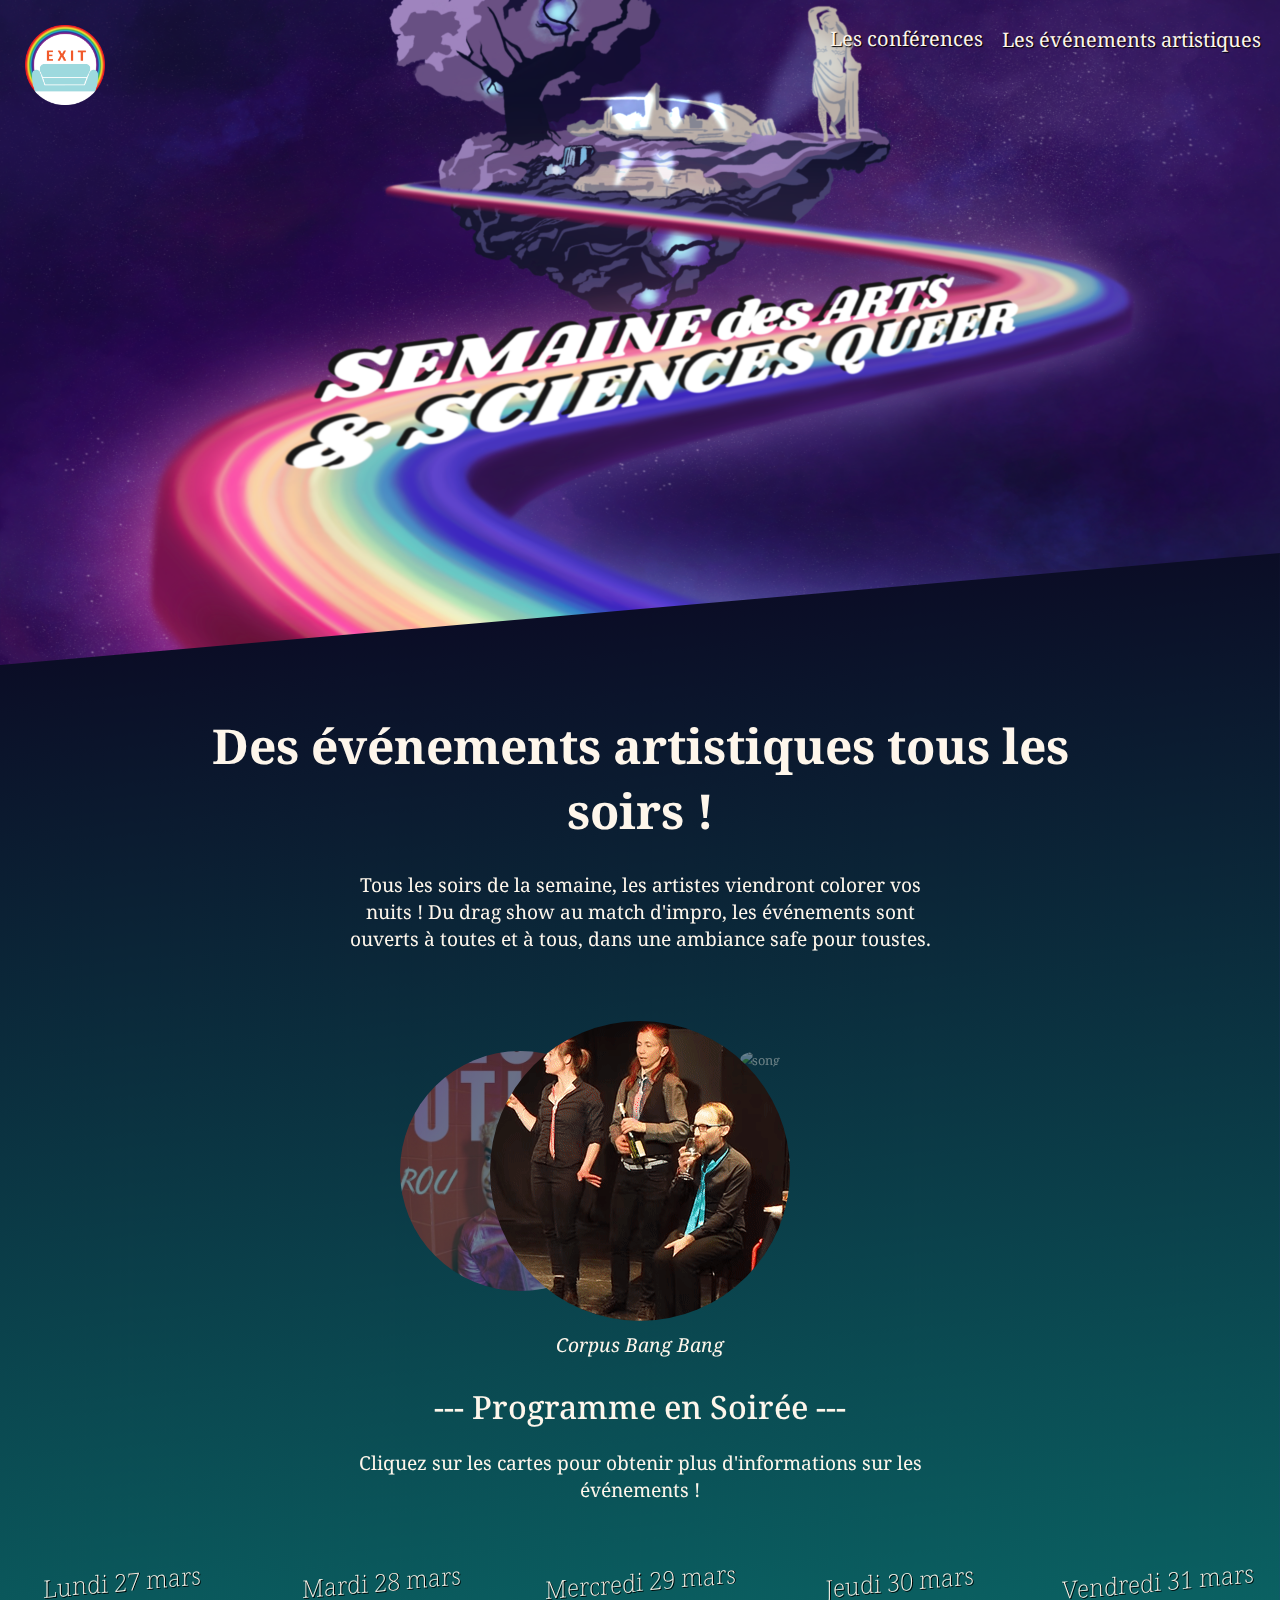
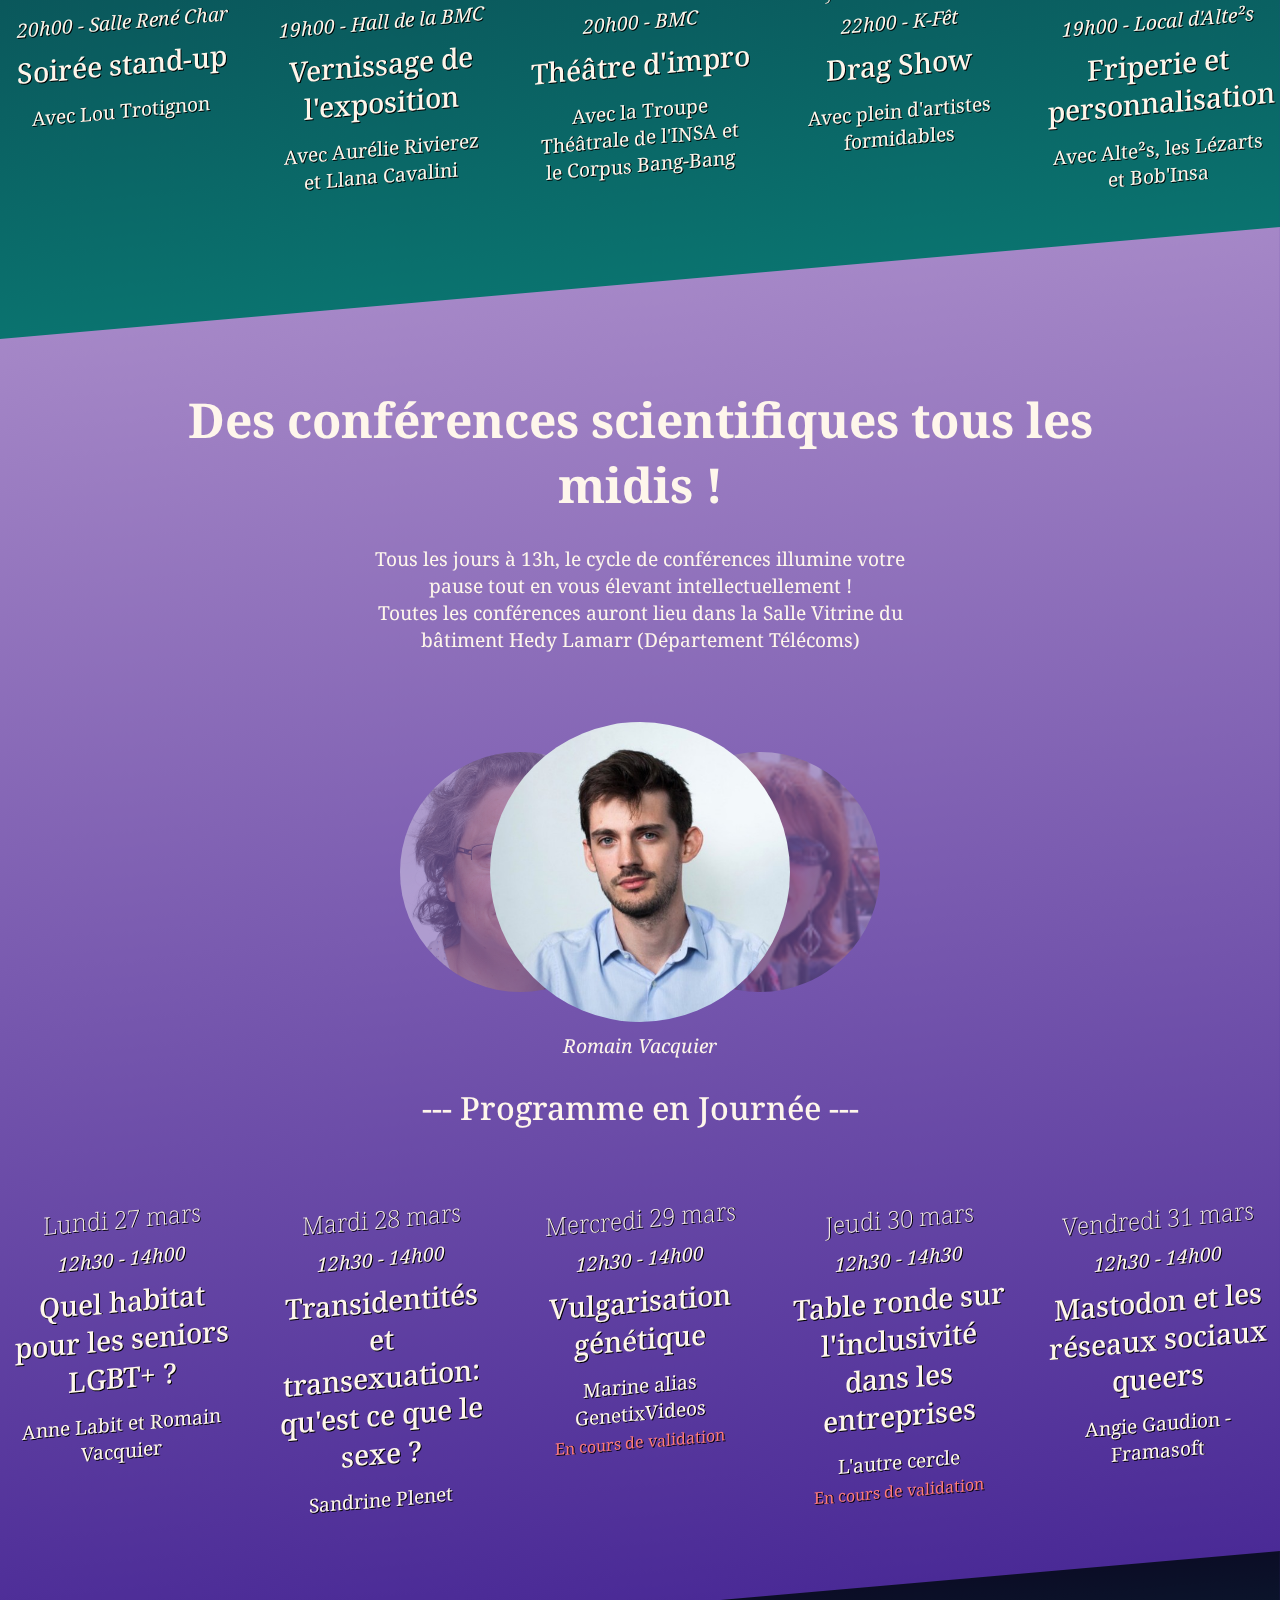
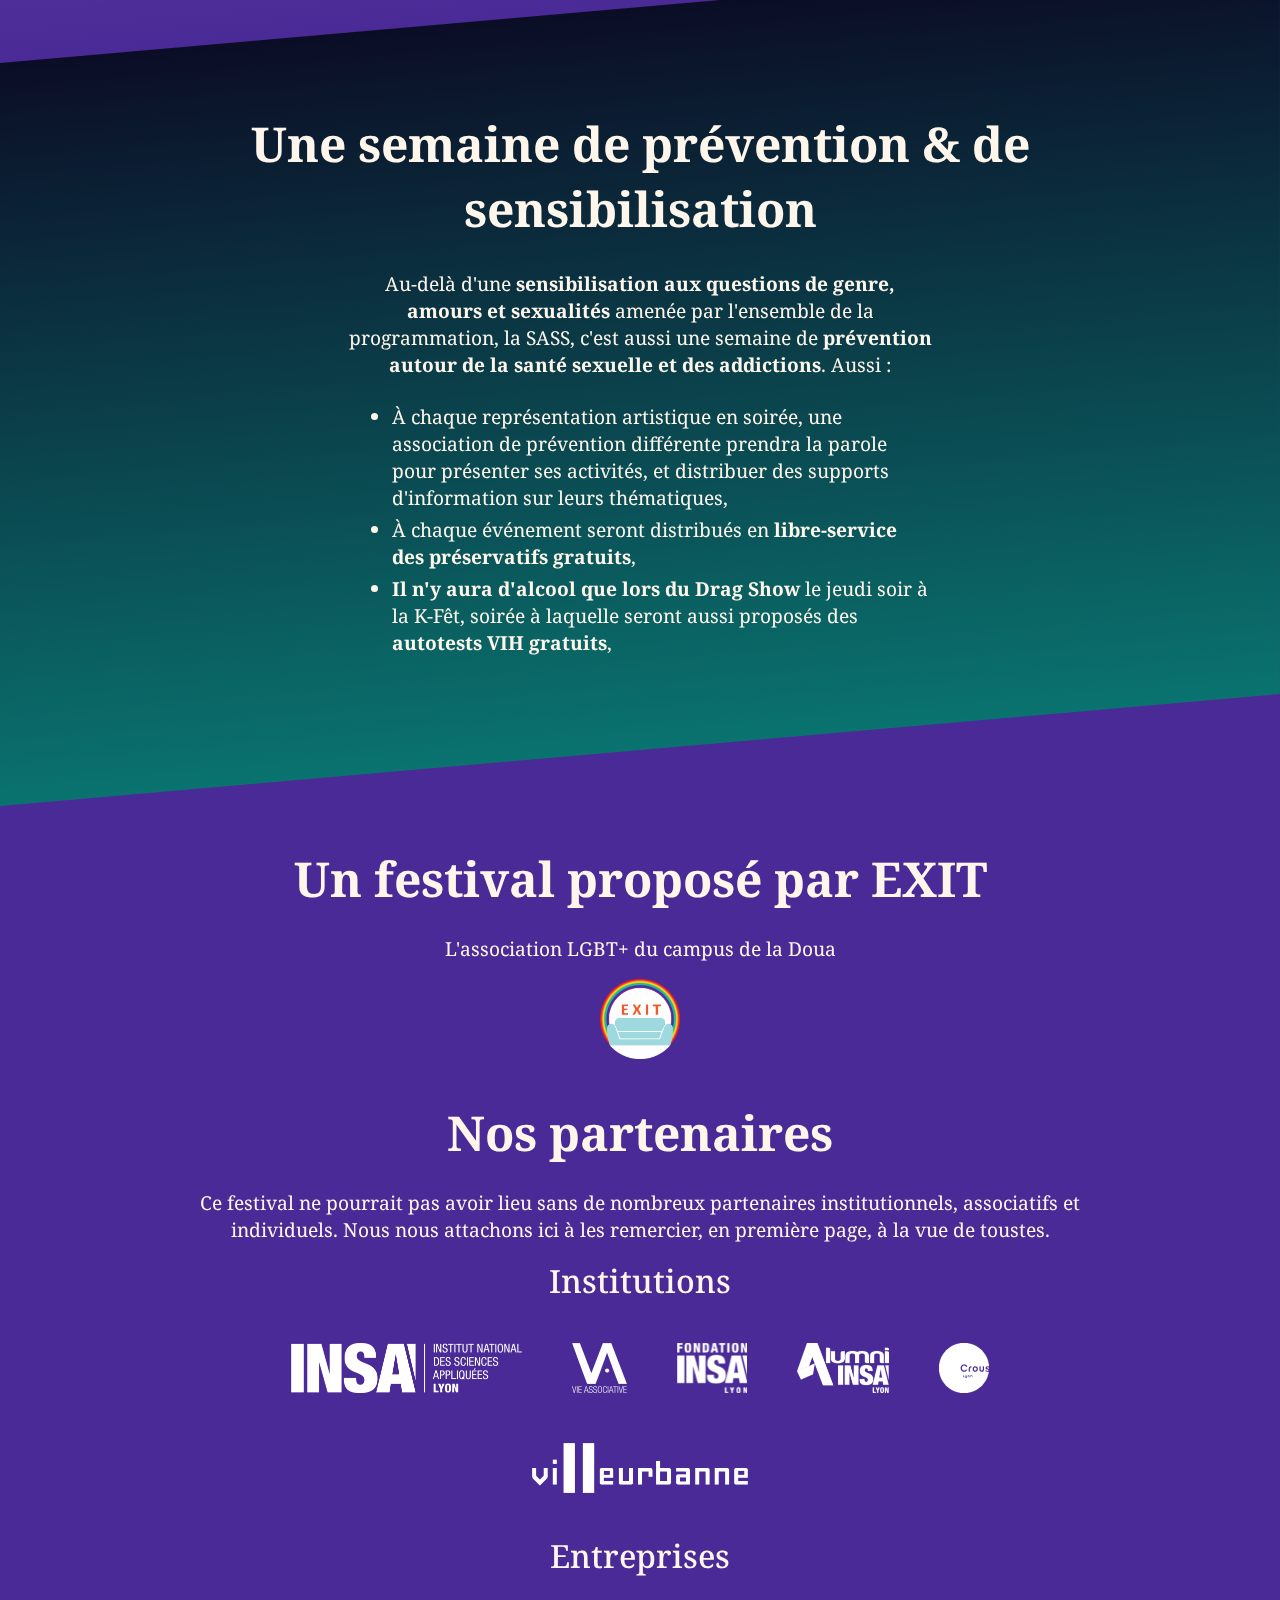
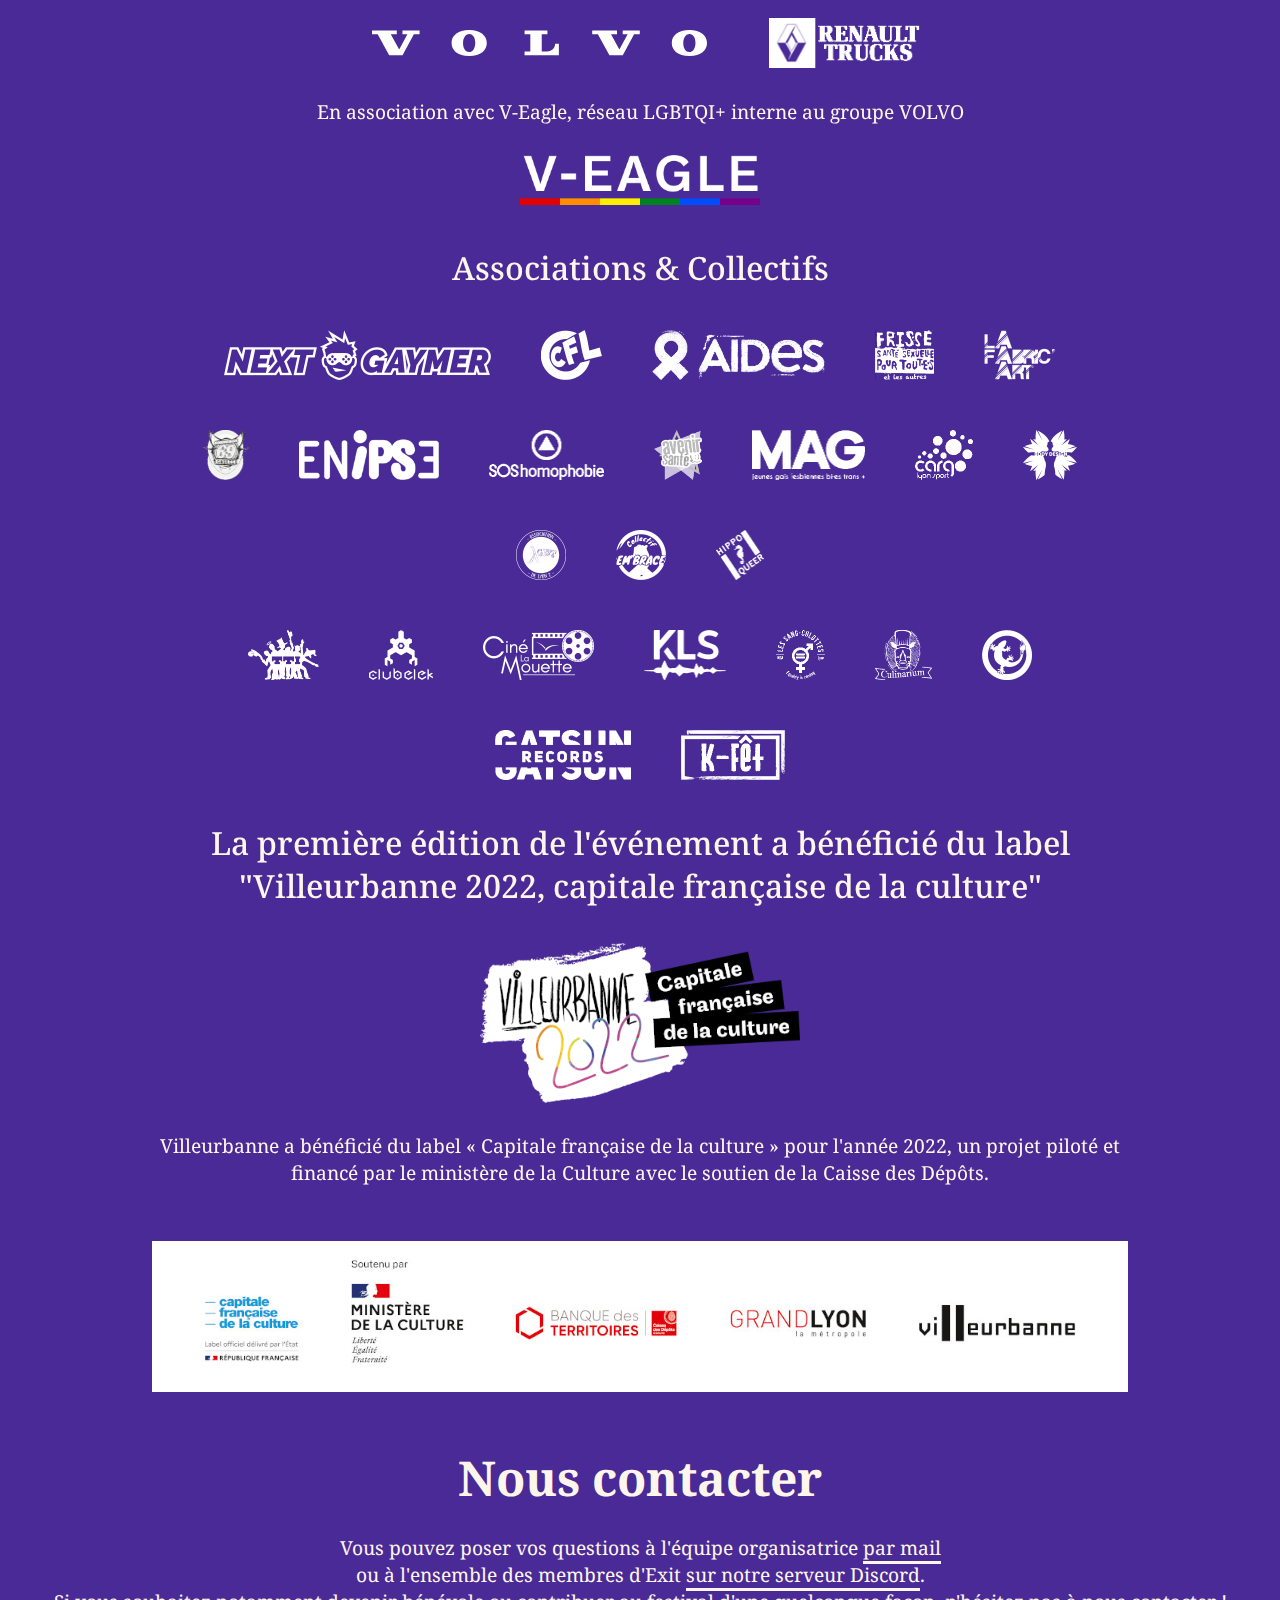
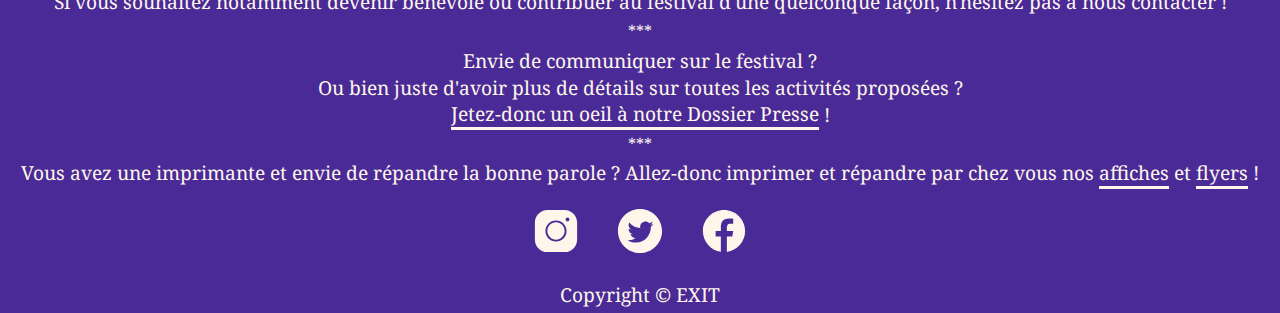
==== pages/2023/index.html @ f1966429 "Add first background" ====
<!DOCTYPE html>
<html lang="en">

<head>
    <meta charset="UTF-8">
    <meta http-equiv="X-UA-Compatible" content="IE=edge">
    <meta name="viewport" content="width=device-width, initial-scale=1.0">
    <link rel="stylesheet" href="style.css">
    <title>SASS Queer</title>
</head>

<body>
    <header>
        <a href="https://sassqueer.fr"><img id="nav-logo" src="./assets/logos/exit/2019_rond.png" alt="Logo d'Exit"></a>
        <nav>
            <a href="https://www.example.com">Les conférences</a>
            <div class="dropdown">
                <button class="btn-dropdown">Les événements artistiques</button>
                <div class="dropdown-content">
                    <a href="pages/stand-up.html">Stand-up</a>
                    <a href="#">Exposition</a>
                    <a href="pages/impro.html">Match d'impro</a>
                    <a href="#">Drag show</a>
                    <a href="pages/friperie.html">Friperie</a>
                </div>
            </div>
        </nav>
    </header>
    <main>
        
        <img id="main-image" src="assets/fonds/fond.png" alt="">
        <div class="big-wrapper">
            <!-- <div class="bg diag">
                <div class="content main-title">
                    <h1>Semaine des Arts et Sciences Queer !</h1>
                </div>
            </div> -->
            <div class="bg diag bg-two">
                <div class="content">
                    <h2>Des événements artistiques tous les soirs !</h2>
                    <p>Tous les soirs de la semaine, les artistes viendront colorer vos nuits ! Du drag show au match
                        d'impro, les événements sont ouverts à toutes et à tous, dans une ambiance safe pour toustes.
                    </p>
                    <div class="card-container">
                        <div class="cards">
                            <div class="card left-card">
                                <img src="./assets/stand-up/lou-trot.jpg" alt="song" onclick="clickCarousel(event)">
                                <p>Lou Trotignon</p>
                            </div>
                            <div class="card middle-card">
                                <img src="./assets/impro/cbb.gif" alt="song" onclick="clickCarousel(event)">
                                <p>Corpus Bang Bang</p>
                            </div>
                            <div class="card right-card">
                                <img src="./assets/impro/tti.gif" alt="song" onclick="clickCarousel(event)">
                                <p>Troupe Théâtrale de l'INSA</p>
                            </div>
                            <!-- <div class="card hidden-card">
                            <img src="./assets/dragshow/gf.jpg" alt="song" onclick="clickCarousel(event)">
                            <p>Drag Show</p>
                          </div> -->
                        </div>
                    </div>
                    <h3>--- Programme en Soirée ---</h3>
                    <p>Cliquez sur les cartes pour obtenir plus d'informations sur les événements !</p>
                    <div class="night-calendar">
                        <div class="cal-card diag">
                            <a href="pages/stand-up.html">
                                <h4>Lundi 27 mars</h4>
                                <p class="hour">20h00 - Salle René Char</p>
                                <h3>Soirée stand-up</h3>
                                <p>Avec Lou Trotignon</p>
                            </a>
                        </div>
                        <div class="cal-card diag">
                            <a href="pages/exposition.html">
                                <h4>Mardi 28 mars</h4>
                                <p class="hour">19h00 - Hall de la BMC</p>
                                <h3>Vernissage de l'exposition</h3>
                                <p>Avec Aurélie Rivierez et Llana Cavalini</p>
                            </a>
                        </div>
                        <div class="cal-card diag">
                            <a href="pages/impro.html">
                                <h4>Mercredi 29 mars</h4>
                                <p class="hour">20h00 - BMC</p>
                                <h3>Théâtre d'impro</h3>
                                <p>Avec la Troupe Théâtrale de l'INSA et le Corpus Bang-Bang</p>
                            </a>
                        </div>
                        <div class="cal-card diag">
                            <a href="pages/drag-show.html">
                                <h4>Jeudi 30 mars</h4>
                                <p class="hour">22h00 - K-Fêt</p>
                                <h3>Drag Show</h3>
                                <p>Avec plein d'artistes formidables</p>
                            </a>
                        </div>
                        <div class="cal-card diag">
                            <a href="pages/friperie.html">
                                <h4>Vendredi 31 mars</h4>
                                <p class="hour">19h00 - Local d'Alte²s</p>
                                <h3>Friperie et personnalisation</h3>
                                <p>Avec Alte²s, les Lézarts et Bob'Insa</p>
                            </a>
                        </div>
                    </div>
                </div>
            </div>
            <div class="bg diag bg-one">
                <div class="content">
                    <h2>Des conférences scientifiques tous les midis !</h2>
                    <p>Tous les jours à 13h, le cycle de conférences illumine votre pause tout en vous élevant
                        intellectuellement ! <br>Toutes les conférences auront lieu dans la Salle Vitrine du bâtiment
                        Hedy Lamarr (Département Télécoms)</p>

                    <div class="card-container">
                        <div class="cards">
                            <div class="card left-card">
                                <img src="./assets/conferences/Anne_Labit.jpg" alt="song"
                                    onclick="clickCarousel(event)">
                                <p>Anne Labit</p>
                            </div>
                            <div class="card middle-card">
                                <img src="./assets/conferences/Romain_1.jpg" alt="song" onclick="clickCarousel(event)">
                                <p>Romain Vacquier</p>
                            </div>
                            <div class="card right-card">
                                <img src="./assets/conferences/plenet.jpg" alt="song" onclick="clickCarousel(event)">
                                <p>Sandrine Plenet</p>
                            </div>
                            <!-- <div class="card hidden-card">
                                <img src="./assets/dragshow/gf.jpg" alt="song" onclick="clickCarousel(event)">
                                <p>Drag Show</p>
                              </div> -->
                        </div>
                    </div>
                    <h3>--- Programme en Journée ---</h3>
                    <div class="day-calendar">
                        <div class="cal-card diag">
                            <h4>Lundi 27 mars</h4>
                            <p class="hour">12h30 - 14h00</p>
                            <h3>Quel habitat pour les seniors LGBT+ ?</h3>
                            <p>Anne Labit et Romain Vacquier</p>
                        </div>
                        <div class="cal-card diag">
                            <h4>Mardi 28 mars</h4>
                            <p class="hour">12h30 - 14h00</p>
                            <h3>Transidentités et transexuation: qu'est ce que le sexe ?</h3>
                            <p>Sandrine Plenet</p>
                        </div>
                        <div class="cal-card diag">
                            <h4>Mercredi 29 mars</h4>
                            <p class="hour">12h30 - 14h00</p>
                            <h3>Vulgarisation génétique</h3>
                            <p>Marine alias GenetixVideos</p>
                            <p class="unsure">En cours de validation</p>
                        </div>
                        <div class="cal-card diag">
                            <h4>Jeudi 30 mars</h4>
                            <p class="hour">12h30 - 14h30</p>
                            <h3>Table ronde sur l'inclusivité dans les entreprises</h3>
                            <p>L'autre cercle</p>
                            <p class="unsure">En cours de validation</p>
                        </div>
                        <div class="cal-card diag">
                            <h4>Vendredi 31 mars</h4>
                            <p class="hour">12h30 - 14h00</p>
                            <h3>Mastodon et les réseaux sociaux queers</h3>
                            <p>Angie Gaudion - Framasoft</p>
                        </div>
                    </div>
                </div>
            </div>
            <div class="bg diag bg-two">
                <div class="content">
                    <h2>Une semaine de prévention & de sensibilisation</h2>
                    <p>
                        Au-delà d'une <b>sensibilisation aux questions de genre, amours et sexualités</b>
                        amenée par l'ensemble de la programmation, la SASS, c'est aussi une
                        semaine de <b>prévention autour de la santé sexuelle et des addictions</b>. Aussi :
                    <ul>
                        <li>
                            À chaque représentation artistique en soirée, une association de
                            prévention différente prendra la parole pour présenter ses activités,
                            et distribuer des supports d'information sur leurs thématiques,
                        </li>
                        <li>
                            À chaque événement seront distribués en <b>libre-service des préservatifs gratuits</b>,
                        </li>
                        <li>
                            <b>Il n'y aura d'alcool que lors du Drag Show</b> le jeudi soir à la K-Fêt, soirée à
                            laquelle
                            seront aussi proposés des <b>autotests VIH gratuits</b>,
                        </li>
                    </ul>
                    </p>
                </div>
            </div>
        </div>
    </main>

    <div class="clip-path">
        <div class="content" style="margin-top: 3em;">
            <div class="exit">
                <h2>Un festival proposé par EXIT</h2>

                <p>L'association LGBT+ du campus de la Doua</p>

                <img id="nav-logo" src="./assets/logos/exit/2019_rond.png">
            </div>

            <div class="partners">
                <h2>Nos partenaires</h2>
                <p>
                    Ce festival ne pourrait pas avoir lieu sans de nombreux partenaires institutionnels, associatifs et
                    individuels.
                    Nous nous attachons ici à les remercier, en première page, à la vue de toustes.
                </p>

                <h3>Institutions</h3>
                <div class="logos">
                    <img src="./assets/logos/institutions/insa_white.png" class="logo">
                    <img src="./assets/logos/institutions/va_white.png" class="logo">
                    <img src="./assets/logos/institutions/fondation_insa_lyon_white.png" class="logo">
                    <img src="./assets/logos/institutions/alumni_insa_lyon_white.png" class="logo">
                    <img src="./assets/logos/institutions/crous_lyon_white.png" class="logo">
                    <img src="./assets/logos/institutions/villeurbanne_white.png" class="logo">
                </div>
                <h3>Entreprises</h3>
                <div class="logos">
                    <img src="./assets/logos/companies/volvo.svg" class="logo" id="logo-volvo">
                    <img src="./assets/logos/companies/renault_trucks.png" class="logo">
                </div>
                <p>
                    En association avec V-Eagle, réseau LGBTQI+ interne au groupe VOLVO
                </p>
                <div class="logos">
                    <img src="./assets/logos/companies/v-eagle.png" class="logo">
                </div>
                <h3>Associations & Collectifs</h3>
                <!-- Assos Extérieures -->
                <div class="logos">
                    <img src="./assets/logos/assos_autres/nextgaymer.png" class="logo">
                    <img src="./assets/logos/assos_autres/cfl.png" class="logo">
                    <img src="./assets/logos/assos_autres/aides.png" class="logo">
                    <img src="./assets/logos/assos_autres/frisse.png" class="logo">
                    <img src="./assets/logos/assos_autres/la_fabric_art.png" class="logo">
                    <img src="./assets/logos/assos_autres/spi_69gaules.png" class="logo">
                    <img src="./assets/logos/assos_autres/enipse.png" class="logo">
                    <img src="./assets/logos/assos_autres/sos-homophobie.png" class="logo">
                    <img src="./assets/logos/assos_autres/avenir_sante.png" class="logo">
                    <img src="./assets/logos/assos_autres/mag.png" class="logo">
                    <img src="./assets/logos/assos_autres/cargo.png" class="logo">
                    <img src="./assets/logos/assos_autres/body_design.png" class="logo">
                    <img src="./assets/logos/assos_queer_etudiantes/asso_lgbt_lyon_2.png" class="logo">
                    <img src="./assets/logos/assos_queer_etudiantes/embrasse.png" class="logo">
                    <img src="./assets/logos/assos_queer_etudiantes/hippoqueer.png" class="logo">
                </div>
                <!-- Assos INSA -->
                <div class="logos">
                    <img src="./assets/logos/assos_insa/tti.png" class="logo">
                    <img src="./assets/logos/assos_insa/clubelek.png" class="logo">
                    <img src="./assets/logos/assos_insa/cinelamouette.png" class="logo">
                    <img src="./assets/logos/assos_insa/kls.png" class="logo">
                    <!-- <img src="./assets/logos/assos_insa/cluji.png" class="logo"> -->
                    <!-- <img src="./assets/logos/assos_insa/ami.png" class="logo"> -->
                    <!-- <img src="./assets/logos/assos_insa/club_rock.png" class="logo">
                    <img src="./assets/logos/assos_insa/slide.png" class="logo"> -->
                    <img src="./assets/logos/assos_insa/sangculottes.png" class="logo">
                    <img src="./assets/logos/assos_insa/culinarium.png" class="logo">
                    <img src="./assets/logos/assos_insa/lezarts.png" class="logo">
                    <img src="./assets/logos/assos_insa/gatsun.png" class="logo">
                    <!-- <img src="./assets/logos/assos_insa/insaesport.png" class="logo"> -->
                    <img src="./assets/logos/assos_insa/kfet.png" class="logo">
                    <!-- <img src="./assets/logos/assos_insa/insatiable.png" class="logo"> -->
                </div>

                <h3>La première édition de l'événement a bénéficié du label  "Villeurbanne 2022, capitale française de la culture"</h3>

                <img src="./assets/logos/cfc2022/VCFC22_Logo_Principal_Brush_RVB.png" id="cfc2022">

                <p>
                    Villeurbanne a bénéficié du label « Capitale française de la culture » pour l'année 2022, un projet
                    piloté et
                    financé par le ministère de la Culture avec le soutien de la Caisse des Dépôts.
                </p>

                <img src="./assets/logos/cfc2022/BLOC-LOGOS FINANCEURS_v4.jpg" id="cfc2022_financeurs">
            </div>
        </div>
    </div>

    <footer>
        <div class="footer-content">
            <h2>Nous contacter</h2>

            <p>
                Vous pouvez poser vos questions à l'équipe organisatrice <a
                    href="mailto:exit\[at\}listes.insa-lyon.fr">par
                    mail</a>
                </br>
                ou à l'ensemble des membres d'Exit <a href="https://discord.gg/tWPwEU88UF">sur notre serveur
                    Discord</a>.
                <br />
                Si vous souhaitez notamment devenir bénévole ou contribuer au festival d'une quelconque façon,
                n'hésitez pas à nous contacter !
            </p>

            <div class="stars">***</div>

            <p>
                Envie de communiquer sur le festival ?
                <br />
                Ou bien juste d'avoir plus de détails sur toutes les activités proposées ?
                <br />
                <a
                    href="https://docs.google.com/presentation/d/1-SUf5epFU3Vu-0mSFGV3fLLmW-UivrYJQ1vCGrVztsw/edit?usp=sharing">Jetez-donc
                    un oeil à notre Dossier Presse</a> !
            </p>

            <div class="stars">***</div>

            <p>Vous avez une imprimante et envie de répandre la bonne parole ? Allez-donc imprimer et répandre par chez
                vous
                nos <a
                    href="https://drive.google.com/drive/folders/1Hvmszw6yTN_CjesO4ltM-YkIW0PDu4cg?usp=sharing">affiches</a>
                et <a
                    href="https://drive.google.com/drive/folders/1GAghRY2EOEmY0cRjv86ArCUPC-1hHfbZ?usp=sharing">flyers</a>
                !
            </p>

            <div class="socials">
                <a href="https://www.instagram.com/exit_lyon/"><img src="./assets/icons/icons8-instagram.svg"
                        alt="Compte Instagram d'EXIT" class="social-icon"></a>
                <a href="https://twitter.com/Exit_Lyon"><img src="./assets/icons/icons8-twitter-circled.svg"
                        alt="Compte Twitter d'EXIT" class="social-icon"></a>
                <a href="https://fr-fr.facebook.com/exit.lyon"><img src="./assets/icons/icons8-facebook.svg"
                        alt="Compte Facebook d'EXIT" class="social-icon"></a>
            </div>
            <p>
                Copyright &copy; EXIT
            </p>
        </div>
    </footer>
    <script src="./script.js"></script>
</body>

</html>
---- pages/2023/style.css ----
@import url("https://fonts.googleapis.com/css2?family=Permanent+Marker&display=swap");
@import url("https://fonts.googleapis.com/css2?family=Ubuntu:ital,wght@0,300;0,400;0,500;0,700;1,300;1,400;1,500;1,700&display=swap");
@import url("https://fonts.googleapis.com/css2?family=Open+Sans:ital,wght@0,300;0,400;0,500;0,600;0,700;0,800;1,300;1,400;1,500;1,600;1,700;1,800&display=swap");
@import url("https://fonts.googleapis.com/css2?family=Raleway:ital,wght@0,400;0,500;0,600;0,700;0,800;0,900;1,400;1,500;1,600;1,700;1,800;1,900&display=swap");
@import url('https://fonts.googleapis.com/css2?family=Noto+Serif:ital,wght@0,400;0,700;1,400;1,700&display=swap');
@import url('https://fonts.googleapis.com/css2?family=PT+Serif:ital,wght@0,400;0,700;1,400;1,700&display=swap');

:root {
  --width: 100vw;
  --full-width: 100vw;
  --angle: -5deg;
  /*-----------------
      Magic Number Alert:
      the 0.09719 is calculated by this formula:
      tan(11°) / 2
      11° is the current skewY value.
      ------------------*/
  --magic-number: 0.043744331765;
  --skew-padding: calc(var(--width) * var(--magic-number));
  --background-1: #4a2a96;
  --background-2: #a587c7;
  --background-3: #0a736f;
  --background-4: #0b0d26;
}

/* fonts google font et open font library */

*,
*:before,
*:after {
  box-sizing: border-box;
  text-align: center;
  font-family: 'Noto Serif', serif;
}

body {
  background: var(--background-1); /* condition : the first and last diagonal divs are the same color */
  background-image: url(assets/fonds/fond.png);
  background-repeat: no-repeat;
  background-position: top;
  background-size: contain;
  margin: 0;
  color: #fef6eb;
}

h1 {
  text-shadow: 1px 1px 1px black;
  font-size: 5em;
  transform: skewy(var(--angle));
  margin: 10px;
}

h2 {
  font-size: 3em;
  margin: 0.5em 0;
}

.cal-card h3 {
  font-size: 1.75em;
  margin-top: 0;
  transform: skewy(var(--angle));
}

.cal-card h4 {
  font-size: 1.5em;
  margin: 0;
  transform: skewy(var(--angle));
}

h3 {
  font-size: 2em;
  margin: 0.5em 0;
  font-weight: 500;
}

h4 {
  font-size: 1.5em;
  margin: 0 0 0.5em;
  font-weight: 200;
}

.cal-card p {
  transform: skewy(var(--angle));
}

header {
  display: flex;
  flex-direction: row;
  justify-content: space-between;
  margin: 1vw;
}

#nav-logo {
  width: 5em;
  margin: 12px;
}

nav {
  display: flex;
  gap: 1vw;
  margin-top: 12px;
}

nav a,
.dropdown-content a {
  text-decoration: none;
  text-shadow: 1px 1px 1px black;
  color: #fef6eb;
  font-size: 1.25em;
  height: fit-content;
}

nav a:hover,
.dropdown-content a:hover {
  opacity: 0.8;
}

.dropdown {
  display: flex;
  flex-direction: column;
  align-items: center;
}

.btn-dropdown {
  border: none;
  outline: none;
  background-color: inherit;
  text-shadow: 1px 1px 1px black;
  color: #fef6eb;
  font-size: 1.25em;
  font-family: inherit;
  margin: 0;
  cursor: pointer;
}

.dropdown-content {
  display: none;
  flex-direction: column;
  align-items: flex-start;
  gap: 5px;
  position: absolute;
  margin-top: 1.75em;
  min-width: 200px;
  z-index: 1;
}

.dropdown:hover .dropdown-content {
  display: flex;
}

.dropdown:hover .btn-dropdown {
  opacity: 0.8;
}

#main-image {
  width: 100%;
  filter: opacity(0);
  margin-bottom: -250px;
}

.big-wrapper {
  display: flex;
  flex-direction: column;
  justify-content: center;
  align-items: center;
}

.bg {
  width: 100vw;
  max-width: 100%;
  height: fit-content;
}

.content {
  max-width: var(--width);
  width: 80vw;
  margin: 0 auto;
  padding: 1.5em;
  position: relative;
}

.main-title {
  transform: translateY(-10%);
}

h3.subtitle {
  transform: skewY(var(--angle));
  text-shadow: 1px 1px 1px black;
}

.bg-two::before {
  background-image: linear-gradient(0deg, var(--background-3), var(--background-4));
}
.bg-one::before {
  background-image: linear-gradient(0deg, var(--background-1), var(--background-2));
}

.clip-path {
  position: relative;
  margin-top: calc( ( var(--clip-padding) * -1 ) - 2px );
  background-size: 0.5em 0.5em, 100% 100%;
  padding: calc( ( var(--clip-padding) * 2 ) - ( var(--clip-padding) - var(--skew-padding) ) ) 0 4em;
  clip-path: polygon(0% calc(var(--clip-padding) * 2), 100% 0%, 100% 100%, 0% 100%);
  -webkit-clip-path: polygon(0% calc(var(--clip-padding) * 2), 100% 0%, 100% 100%, 0% 100%);
}

.diag {
  position: relative;
  padding: var(--skew-padding) 0;
  margin-top: -1px;
}

.diag:before {
  content: "";
  position: absolute;
  left: 0;
  top: 0;
  right: 0;
  bottom: 0;
  transform: skewy(var(--angle));
  transform-origin: 50% 0;
  outline: 1px solid transparent;
  backface-visibility: hidden;
}

.content {
  display: flex;
  flex-direction: column;
  align-items: center;
  position: relative;
}

.night-calendar,
.day-calendar {
  display: flex;
  justify-content: center;
  gap: 1.5vw;
  margin-top: 3em;
}

.cal-card a {
  color: inherit;
  text-decoration: none;
}

.cal-card {
  padding: 10px;
  width: 15em;
  transform: scale(100%);
  transition: all 200ms;
  background-size: cover;
  text-shadow: 1px 1px black;
}

.cal-card::before {
  z-index: -1;
}

.night-calendar > .cal-card:nth-child(1)::before {
  background-image: url("./assets/backgrounds/Nuit-Rouge.png");
}
.night-calendar > .cal-card:nth-child(2)::before {
  background-image: url("./assets/backgrounds/Nuit-Orange.png");
}
.night-calendar > .cal-card:nth-child(3)::before {
  background-image: url("./assets/backgrounds/Nuit-Jaune.png");
}
.night-calendar > .cal-card:nth-child(4)::before {
  background-image: url("./assets/backgrounds/Nuit-Vert.png");
}
.night-calendar > .cal-card:nth-child(5)::before {
  background-image: url("./assets/backgrounds/Nuit-Bleu.png");
}
.night-calendar > .cal-card:nth-child(6)::before {
  background-image: url("./assets/backgrounds/Nuit-Violet.png");
}

.day-calendar > .cal-card:nth-child(1)::before {
  background-image: url("./assets/backgrounds/Jour-Rouge.png");
}
.day-calendar > .cal-card:nth-child(2)::before {
  background-image: url("./assets/backgrounds/Jour-Orange.png");
}
.day-calendar > .cal-card:nth-child(3)::before {
  background-image: url("./assets/backgrounds/Jour-Jaune.png");
}
.day-calendar > .cal-card:nth-child(4)::before {
  background-image: url("./assets/backgrounds/Jour-Vert.png");
}
.day-calendar > .cal-card:nth-child(5)::before {
  background-image: url("./assets/backgrounds/Jour-Bleu.png");
}
.day-calendar > .cal-card:nth-child(6)::before {
  background-image: url("./assets/backgrounds/Jour-Violet.png");
}

.cal-card:hover {
  transform: scale(110%);
  transition: all 200ms;
  cursor: pointer;
}

.unsure {
  font-size: 1em;
  color: #ff7b7b;
}

.logos {
  display: flex;
  justify-content: center;
  flex-wrap: wrap;
}

.logo {
  height: 50px;
  margin: 25px;
}

#cfc2022 {
  height: 200px;
  text-align: center;
  padding-top: 20px;
  padding-bottom: 20px;
}

#cfc2022_financeurs {
  width:100%;
  margin-top: 50px;
}

#logo-volvo {
  height: 26px;
  margin: 37px;
}

.social-icon {
  height: 3rem;
  margin: 1rem;
}


a {
  text-decoration: none;
}

.content > p {
  max-width: 60%;
  text-align: center;
}

li {
  margin: 0;
  text-align: left;
}

ul {
  display: inline-block;
  margin: 1em 20%;
  margin-bottom: 0;
}

p a, li a {
  color: inherit;
  text-decoration: none;
  background-image: linear-gradient(transparent 90%, 0, #fef6eb 100%);
  padding: 0.125em 0;
  transition: opacity 0.3s ease-out;
}

p a:hover {
  text-decoration: none;
  opacity: 0.8;
}

p, li {
  font-size: 1.2em;
  margin: 0.25em;
}

p.hour {
  margin: 10px 0;
  font-style: italic;
}

a.cal-link {
  all: unset;
}

/***************************************/
.card-container {
  width: 100%;
  max-width: 800px;
  max-height: 600px;
  height: 100%;
  transform-style: preserve-3d;
  display: flex;
  justify-content: center;
  flex-direction: column;
  align-items: center;
  margin: auto;
  padding-top: 4rem;
  padding-bottom: 1rem;
  margin-bottom: 2rem;
}

.cards {
  position: relative;
  width: 100%;
  height: 300px;
}

.card {
  position: absolute;
  width: 300px;
  height: 100%;
  left: 0;
  right: 0;
  margin: auto;
  transition: transform 0.4s ease;
  cursor: pointer;
  text-align: center;
}

.card p {
  font-style: italic;
}

.card img {
  width: 100%;
  height: 100%;
  border-radius: 100%;
  -o-object-fit: cover;
  object-fit: cover;
}

.left-card {
  display: block;
  transform: translatex(-40%) scale(0.8);
  opacity: 0.4;
  z-index: 0;
}

.left-card p {
  display: none;
}

.right-card {
  display: block;
  transform: translatex(40%) scale(0.8);
  opacity: 0.4;
  z-index: 0;
}

.right-card p {
  display: none;
}

.middle-card {
  display: block;
  transform: translatex(0) scale(1);
  opacity: 1;
  z-index: 1;
}

.middle-card p {
  display: block;
}

.hidden-card {
  display: none;
}

.hidden-card p {
  display: none;
}
/*************************************************/

@media screen and (max-device-width: 480px) {
  h1 {
    font-size: 2.5em;
  }

  h2 {
    font-size: 2em;
  }

  #nav-logo {
    width: 4em;
    margin: 12px;
  }

  body {
    background-image: url(assets/fonds/fond-vertical.png);
    background-size: contain;
  }

  #main-image {
    transform: rotate(-90deg);
    width: 100%;
    height: 100%;
    height: auto;
    /* width: auto; */
    /* filter: opacity(0); */
    margin-bottom: 50%;
  }

  .night-calendar,
  .day-calendar {
    display: flex;
    flex-direction: column;
    gap: 15px;
  }

  nav a,
  .dropdown-content a,
  .btn-dropdown {
    font-size: medium;
  }

  .dropdown:hover, .dropdown-content {
    background-color: #0b0d26;
  }

  .cal-card {
    width: 100%;
    aspect-ratio: 2;
  }

  .content {
    width: auto;
    overflow: hidden;
  }

  .content > p {
    max-width: none;
  }

  ul {
    margin: auto;
  }

  .card:hover {
    transform: none;
  }

  .dropdown-content {
    align-items: center;
    margin-top: 60px;
  }
}
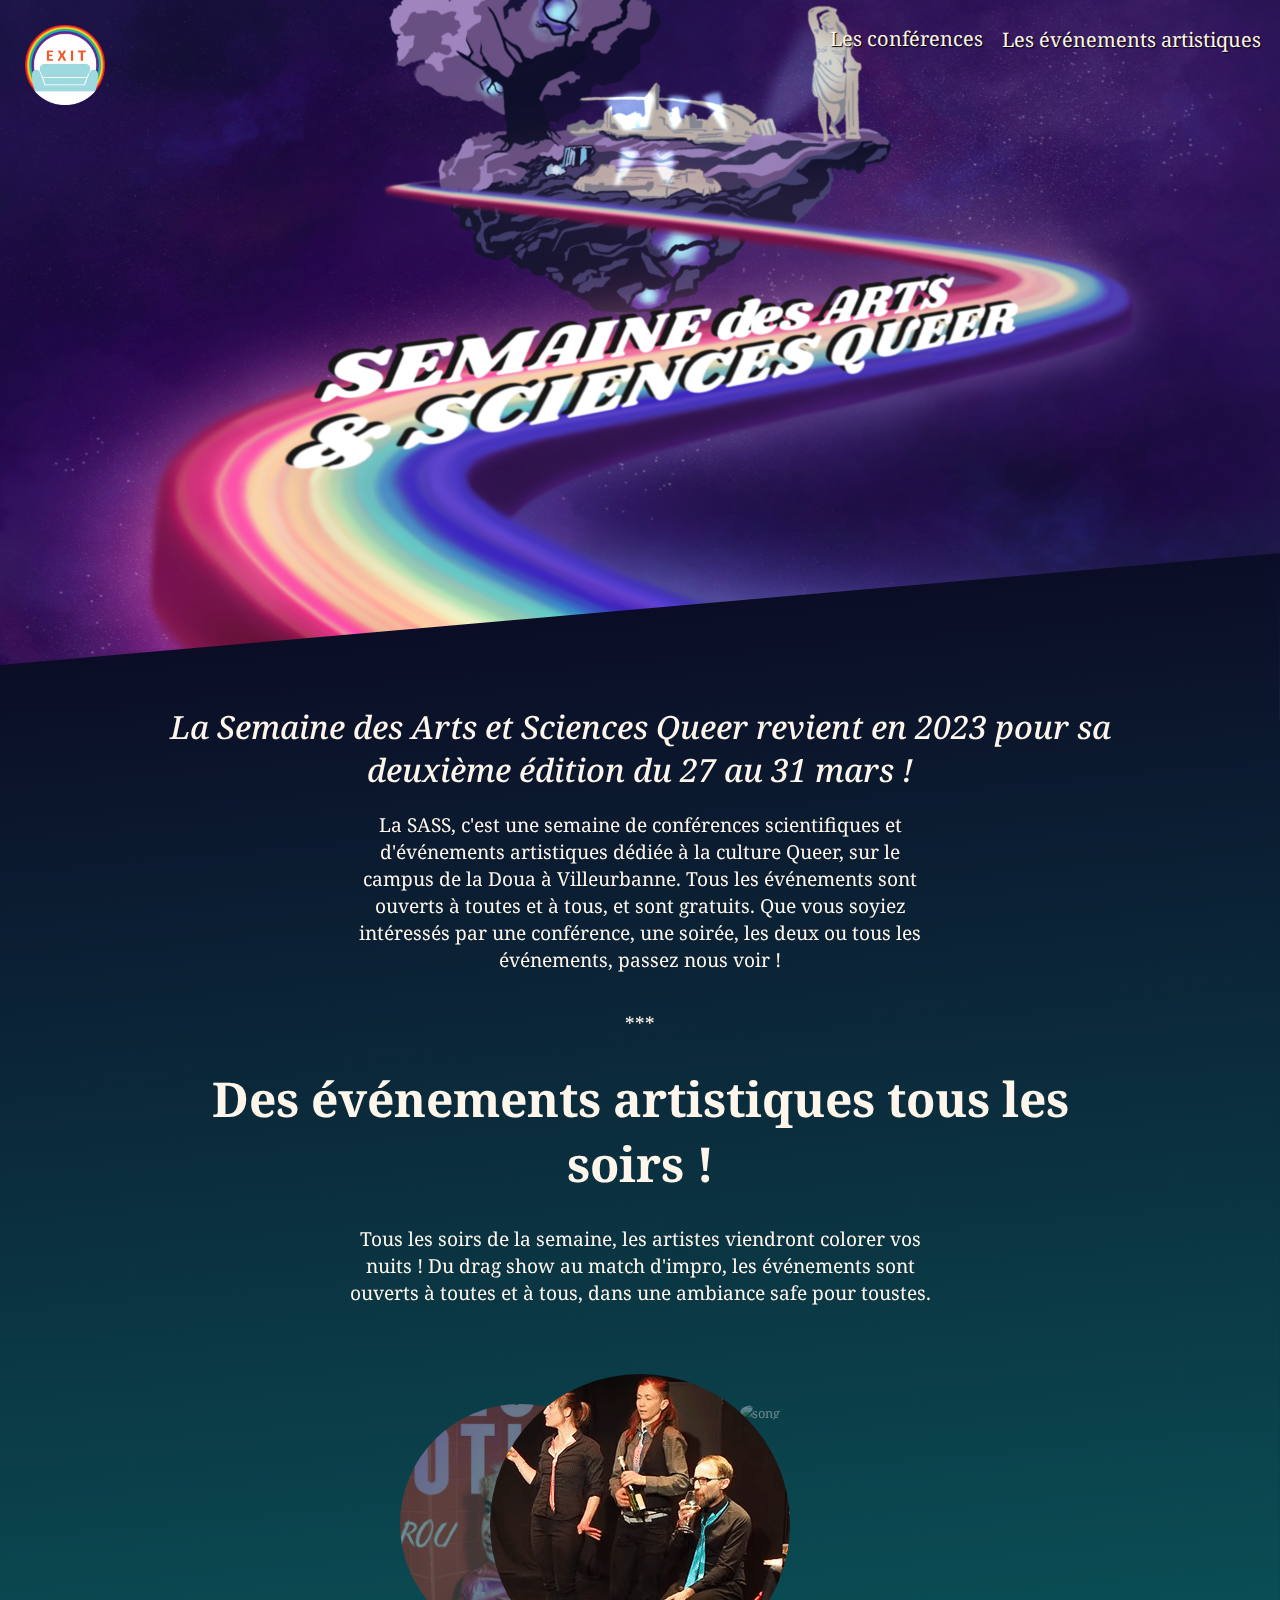
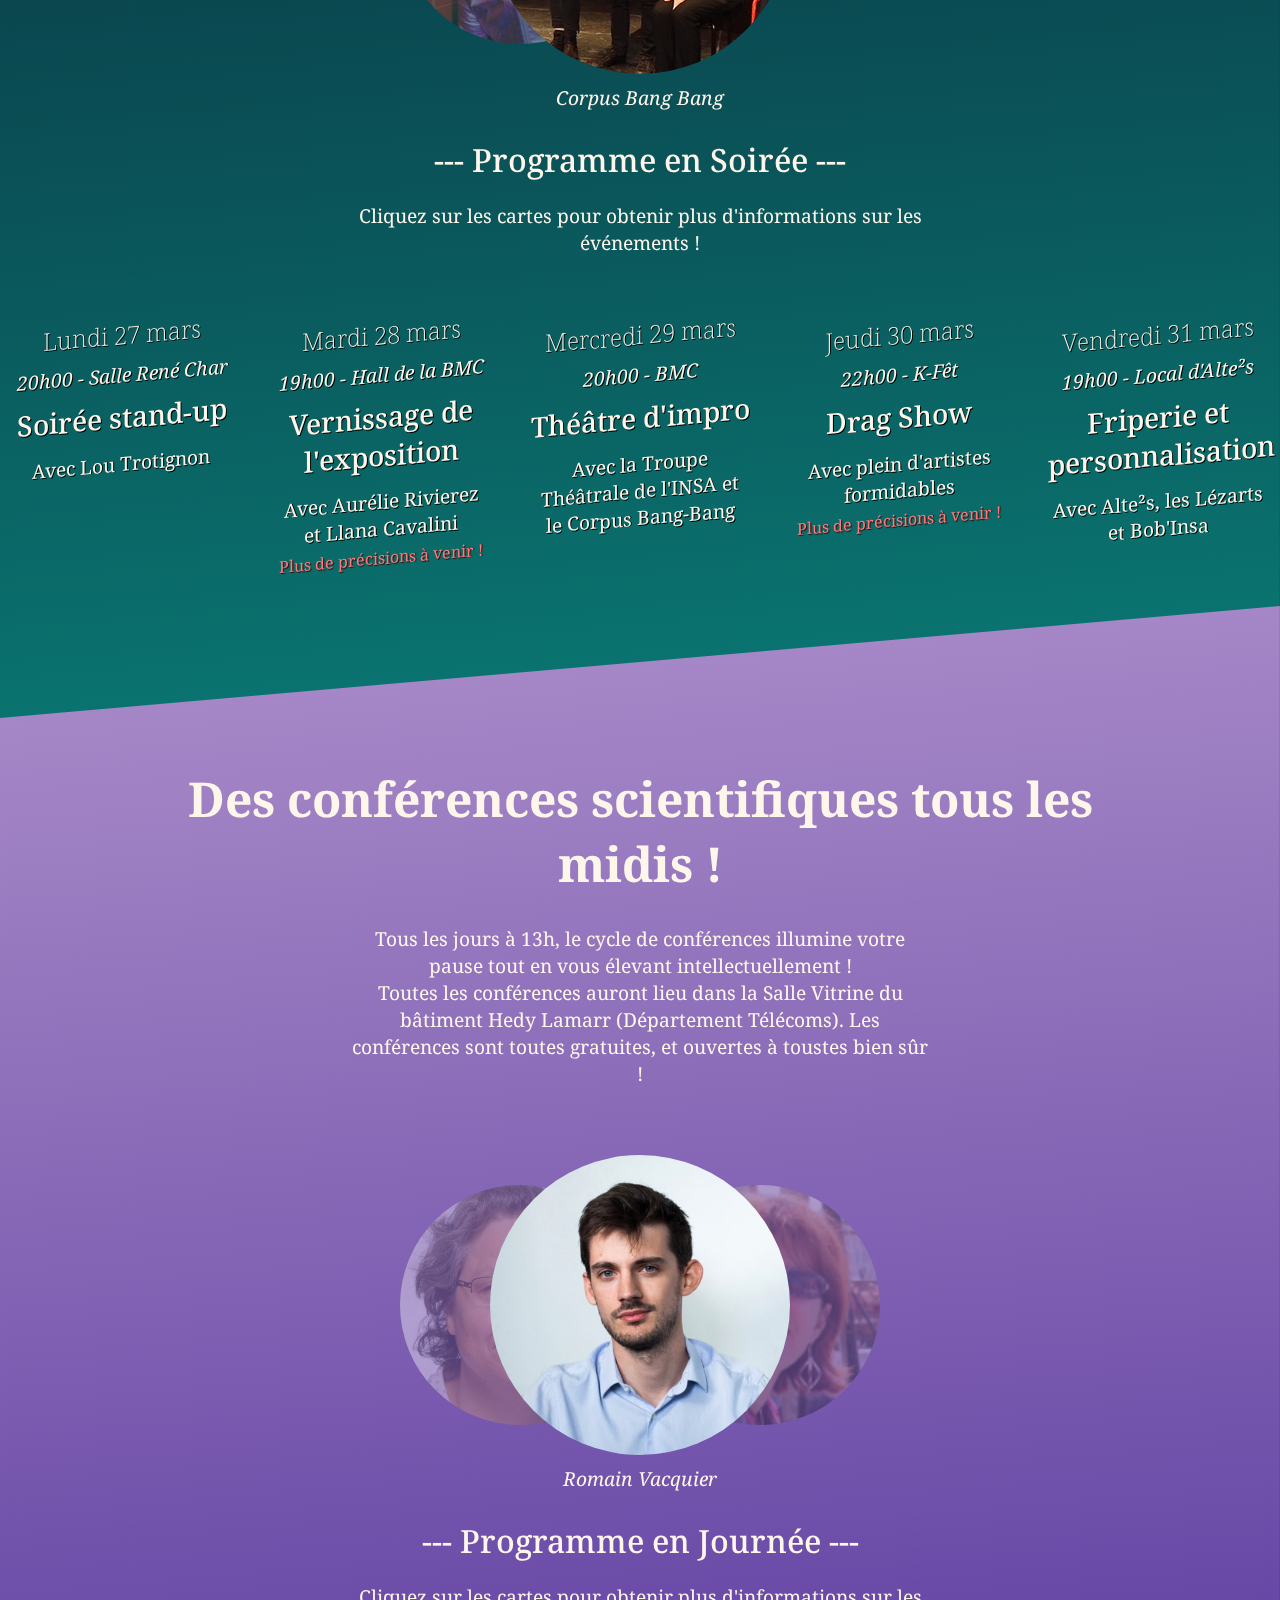
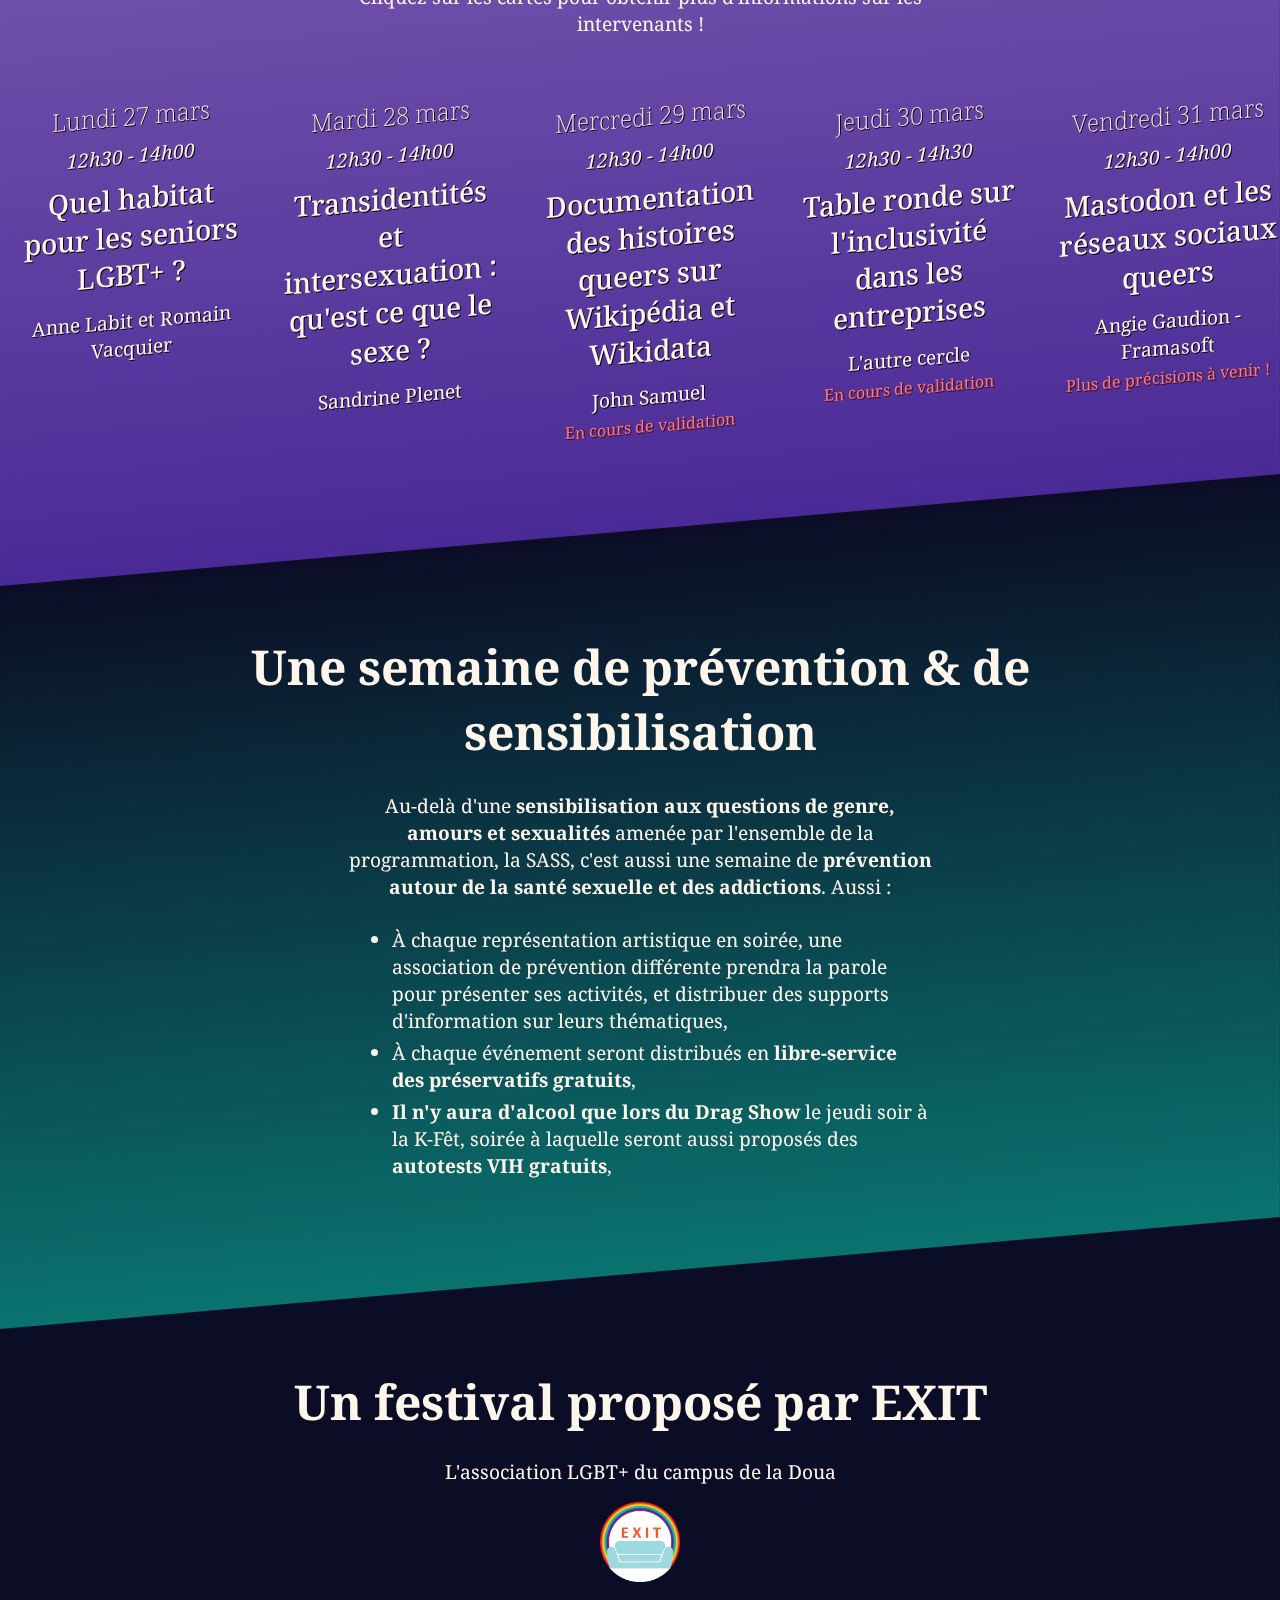
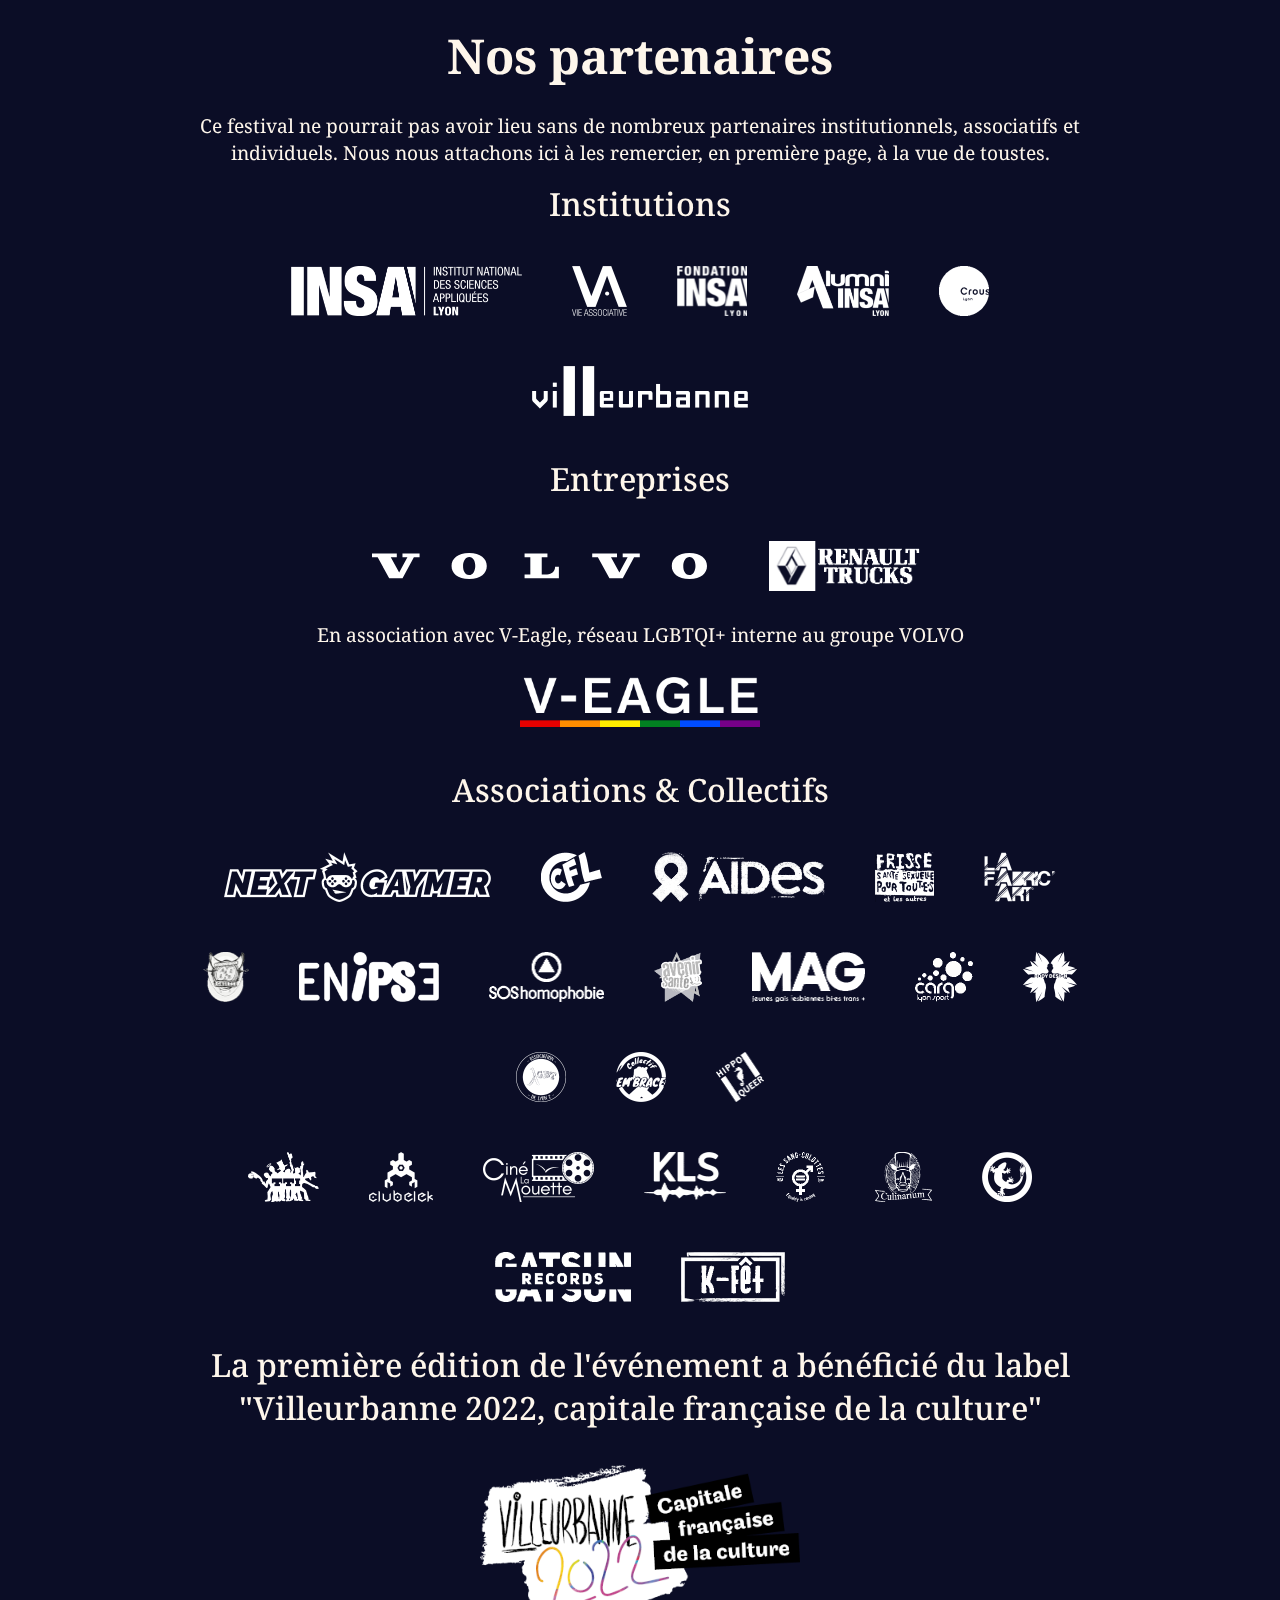
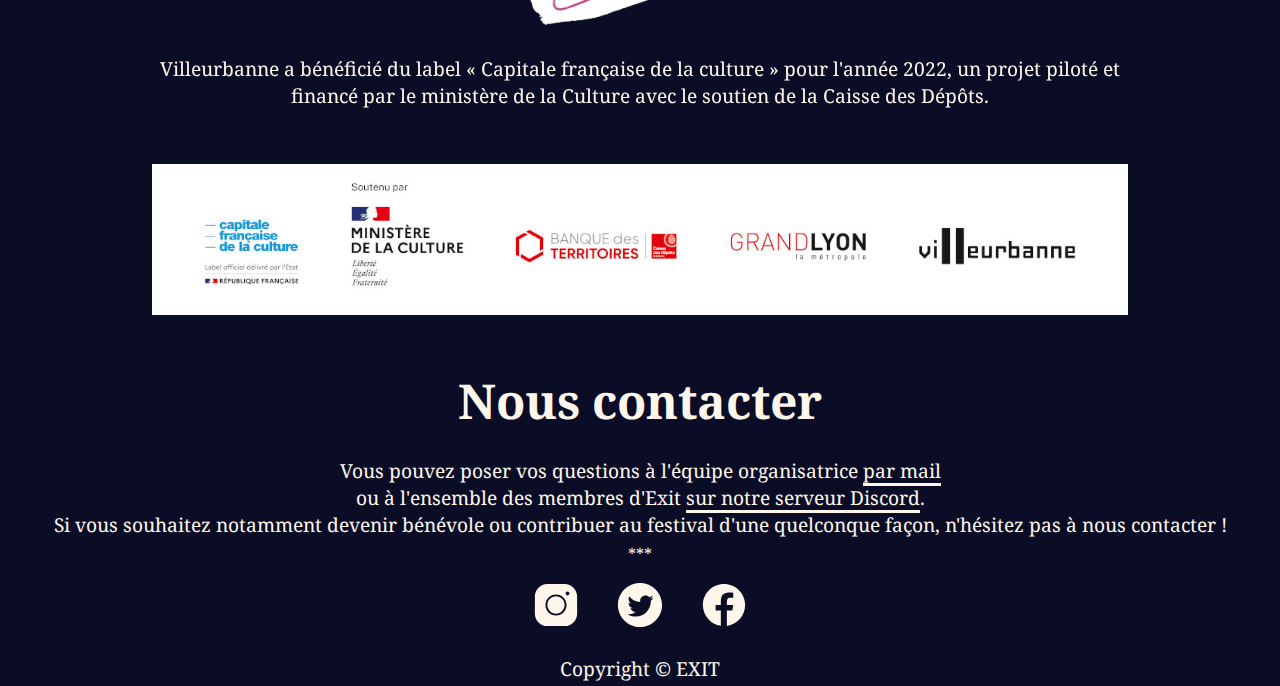
==== commit 1e197743: "Conferences & more details" ====
--- a/pages/2023/index.html
+++ b/pages/2023/index.html
@@ -13,7 +13,7 @@
     <header>
         <a href="https://sassqueer.fr"><img id="nav-logo" src="./assets/logos/exit/2019_rond.png" alt="Logo d'Exit"></a>
         <nav>
-            <a href="https://www.example.com">Les conférences</a>
+            <a href="pages/conferences.html">Les conférences</a>
             <div class="dropdown">
                 <button class="btn-dropdown">Les événements artistiques</button>
                 <div class="dropdown-content">
@@ -27,16 +27,18 @@
         </nav>
     </header>
     <main>
-        
+
         <img id="main-image" src="assets/fonds/fond.png" alt="">
         <div class="big-wrapper">
-            <!-- <div class="bg diag">
-                <div class="content main-title">
-                    <h1>Semaine des Arts et Sciences Queer !</h1>
-                </div>
-            </div> -->
             <div class="bg diag bg-two">
                 <div class="content">
+                    <h3 class="italic">La Semaine des Arts et Sciences Queer revient en 2023 pour sa
+                        deuxième édition du 27 au 31 mars !</h3>
+                    <p>La SASS, c'est une semaine de conférences scientifiques et d'événements artistiques dédiée à la
+                        culture Queer, sur le campus de la Doua à Villeurbanne. Tous les événements sont ouverts à
+                        toutes et à tous, et sont gratuits. Que vous soyiez intéressés par une conférence, une soirée,
+                        les deux ou tous les événements, passez nous voir !</p>
+                        <p> <br> *** </p>
                     <h2>Des événements artistiques tous les soirs !</h2>
                     <p>Tous les soirs de la semaine, les artistes viendront colorer vos nuits ! Du drag show au match
                         d'impro, les événements sont ouverts à toutes et à tous, dans une ambiance safe pour toustes.
@@ -73,11 +75,12 @@
                             </a>
                         </div>
                         <div class="cal-card diag">
-                            <a href="pages/exposition.html">
+                            <a href="#">
                                 <h4>Mardi 28 mars</h4>
                                 <p class="hour">19h00 - Hall de la BMC</p>
                                 <h3>Vernissage de l'exposition</h3>
                                 <p>Avec Aurélie Rivierez et Llana Cavalini</p>
+                                <p class="unsure">Plus de précisions à venir !</p>
                             </a>
                         </div>
                         <div class="cal-card diag">
@@ -89,11 +92,12 @@
                             </a>
                         </div>
                         <div class="cal-card diag">
-                            <a href="pages/drag-show.html">
+                            <a href="#">
                                 <h4>Jeudi 30 mars</h4>
                                 <p class="hour">22h00 - K-Fêt</p>
                                 <h3>Drag Show</h3>
                                 <p>Avec plein d'artistes formidables</p>
+                                <p class="unsure">Plus de précisions à venir !</p>
                             </a>
                         </div>
                         <div class="cal-card diag">
@@ -112,7 +116,8 @@
                     <h2>Des conférences scientifiques tous les midis !</h2>
                     <p>Tous les jours à 13h, le cycle de conférences illumine votre pause tout en vous élevant
                         intellectuellement ! <br>Toutes les conférences auront lieu dans la Salle Vitrine du bâtiment
-                        Hedy Lamarr (Département Télécoms)</p>
+                        Hedy Lamarr (Département Télécoms). Les conférences sont toutes gratuites, et ouvertes à toustes
+                        bien sûr !</p>
 
                     <div class="card-container">
                         <div class="cards">
@@ -129,74 +134,87 @@
                                 <img src="./assets/conferences/plenet.jpg" alt="song" onclick="clickCarousel(event)">
                                 <p>Sandrine Plenet</p>
                             </div>
+                            <div class="card hidden-card">
+                                <img src="./assets/conferences/john_samuel.jpg" alt="song"
+                                    onclick="clickCarousel(event)">
+                                <p>John Samuel</p>
+                            </div>
                             <!-- <div class="card hidden-card">
-                                <img src="./assets/dragshow/gf.jpg" alt="song" onclick="clickCarousel(event)">
-                                <p>Drag Show</p>
-                              </div> -->
+                                    <img src="./assets/dragshow/gf.jpg" alt="song" onclick="clickCarousel(event)">
+                                    <p>Drag Show</p>
+                                </div> -->
                         </div>
                     </div>
                     <h3>--- Programme en Journée ---</h3>
+                    <p>Cliquez sur les cartes pour obtenir plus d'informations sur les intervenants !</p>
                     <div class="day-calendar">
-                        <div class="cal-card diag">
-                            <h4>Lundi 27 mars</h4>
-                            <p class="hour">12h30 - 14h00</p>
-                            <h3>Quel habitat pour les seniors LGBT+ ?</h3>
-                            <p>Anne Labit et Romain Vacquier</p>
-                        </div>
-                        <div class="cal-card diag">
+                        <a href="pages/conferences.html#lundi">
+                            <div class="cal-card diag">
+                                <h4>Lundi 27 mars</h4>
+                                <p class="hour">12h30 - 14h00</p>
+                                <h3>Quel habitat pour les seniors LGBT+ ?</h3>
+                                <p>Anne Labit et Romain Vacquier</p>
+                        </a>
+                    </div>
+                    <div class="cal-card diag">
+                        <a href="pages/conferences.html#mardi">
                             <h4>Mardi 28 mars</h4>
                             <p class="hour">12h30 - 14h00</p>
-                            <h3>Transidentités et transexuation: qu'est ce que le sexe ?</h3>
+                            <h3>Transidentités et intersexuation : qu'est ce que le sexe ?</h3>
                             <p>Sandrine Plenet</p>
-                        </div>
-                        <div class="cal-card diag">
+                        </a>
+                    </div>
+                    <div class="cal-card diag">
+                        <a href="pages/conferences.html#mercredi">
                             <h4>Mercredi 29 mars</h4>
                             <p class="hour">12h30 - 14h00</p>
-                            <h3>Vulgarisation génétique</h3>
-                            <p>Marine alias GenetixVideos</p>
+                            <h3>Documentation des histoires queers sur Wikipédia et Wikidata</h3>
+                            <p>John Samuel</p>
                             <p class="unsure">En cours de validation</p>
-                        </div>
-                        <div class="cal-card diag">
-                            <h4>Jeudi 30 mars</h4>
-                            <p class="hour">12h30 - 14h30</p>
-                            <h3>Table ronde sur l'inclusivité dans les entreprises</h3>
-                            <p>L'autre cercle</p>
-                            <p class="unsure">En cours de validation</p>
-                        </div>
-                        <div class="cal-card diag">
-                            <h4>Vendredi 31 mars</h4>
-                            <p class="hour">12h30 - 14h00</p>
-                            <h3>Mastodon et les réseaux sociaux queers</h3>
-                            <p>Angie Gaudion - Framasoft</p>
-                        </div>
-                    </div>
-                </div>
-            </div>
-            <div class="bg diag bg-two">
-                <div class="content">
-                    <h2>Une semaine de prévention & de sensibilisation</h2>
-                    <p>
-                        Au-delà d'une <b>sensibilisation aux questions de genre, amours et sexualités</b>
-                        amenée par l'ensemble de la programmation, la SASS, c'est aussi une
-                        semaine de <b>prévention autour de la santé sexuelle et des addictions</b>. Aussi :
-                    <ul>
-                        <li>
-                            À chaque représentation artistique en soirée, une association de
-                            prévention différente prendra la parole pour présenter ses activités,
-                            et distribuer des supports d'information sur leurs thématiques,
-                        </li>
-                        <li>
-                            À chaque événement seront distribués en <b>libre-service des préservatifs gratuits</b>,
-                        </li>
-                        <li>
-                            <b>Il n'y aura d'alcool que lors du Drag Show</b> le jeudi soir à la K-Fêt, soirée à
-                            laquelle
-                            seront aussi proposés des <b>autotests VIH gratuits</b>,
-                        </li>
-                    </ul>
-                    </p>
-                </div>
-            </div>
+                        </a>
+                    </div>
+                    <div class="cal-card diag">
+                        <h4>Jeudi 30 mars</h4>
+                        <p class="hour">12h30 - 14h30</p>
+                        <h3>Table ronde sur l'inclusivité dans les entreprises</h3>
+                        <p>L'autre cercle</p>
+                        <p class="unsure">En cours de validation</p>
+                    </div>
+                    <div class="cal-card diag">
+                        <h4>Vendredi 31 mars</h4>
+                        <p class="hour">12h30 - 14h00</p>
+                        <h3>Mastodon et les réseaux sociaux queers</h3>
+                        <p>Angie Gaudion - Framasoft</p>
+                        <p class="unsure">Plus de précisions à venir !</p>
+                    </div>
+                </div>
+            </div>
+        </div>
+        <div class="bg diag bg-two">
+            <div class="content">
+                <h2>Une semaine de prévention & de sensibilisation</h2>
+                <p>
+                    Au-delà d'une <b>sensibilisation aux questions de genre, amours et sexualités</b>
+                    amenée par l'ensemble de la programmation, la SASS, c'est aussi une
+                    semaine de <b>prévention autour de la santé sexuelle et des addictions</b>. Aussi :
+                <ul>
+                    <li>
+                        À chaque représentation artistique en soirée, une association de
+                        prévention différente prendra la parole pour présenter ses activités,
+                        et distribuer des supports d'information sur leurs thématiques,
+                    </li>
+                    <li>
+                        À chaque événement seront distribués en <b>libre-service des préservatifs gratuits</b>,
+                    </li>
+                    <li>
+                        <b>Il n'y aura d'alcool que lors du Drag Show</b> le jeudi soir à la K-Fêt, soirée à
+                        laquelle
+                        seront aussi proposés des <b>autotests VIH gratuits</b>,
+                    </li>
+                </ul>
+                </p>
+            </div>
+        </div>
         </div>
     </main>
 
@@ -276,7 +294,8 @@
                     <!-- <img src="./assets/logos/assos_insa/insatiable.png" class="logo"> -->
                 </div>
 
-                <h3>La première édition de l'événement a bénéficié du label  "Villeurbanne 2022, capitale française de la culture"</h3>
+                <h3>La première édition de l'événement a bénéficié du label "Villeurbanne 2022, capitale française de la
+                    culture"</h3>
 
                 <img src="./assets/logos/cfc2022/VCFC22_Logo_Principal_Brush_RVB.png" id="cfc2022">
 
@@ -309,7 +328,7 @@
 
             <div class="stars">***</div>
 
-            <p>
+            <!-- <p>
                 Envie de communiquer sur le festival ?
                 <br />
                 Ou bien juste d'avoir plus de détails sur toutes les activités proposées ?
@@ -328,7 +347,7 @@
                 et <a
                     href="https://drive.google.com/drive/folders/1GAghRY2EOEmY0cRjv86ArCUPC-1hHfbZ?usp=sharing">flyers</a>
                 !
-            </p>
+            </p> -->
 
             <div class="socials">
                 <a href="https://www.instagram.com/exit_lyon/"><img src="./assets/icons/icons8-instagram.svg"
--- a/pages/2023/style.css
+++ b/pages/2023/style.css
@@ -34,7 +34,7 @@
 }
 
 body {
-  background: var(--background-1); /* condition : the first and last diagonal divs are the same color */
+  background: var(--background-4);
   background-image: url(assets/fonds/fond.png);
   background-repeat: no-repeat;
   background-position: top;
@@ -77,6 +77,10 @@
   font-size: 1.5em;
   margin: 0 0 0.5em;
   font-weight: 200;
+}
+
+.italic {
+  font-style: italic;
 }
 
 .cal-card p {
@@ -303,6 +307,7 @@
 .unsure {
   font-size: 1em;
   color: #ff7b7b;
+  text-shadow: 1px 1px 1px rgb(61, 0, 0);
 }
 
 .logos {
@@ -495,7 +500,7 @@
   }
 
   #main-image {
-    transform: rotate(-90deg);
+    /* transform: rotate(-90deg); */
     width: 100%;
     height: 100%;
     height: auto;
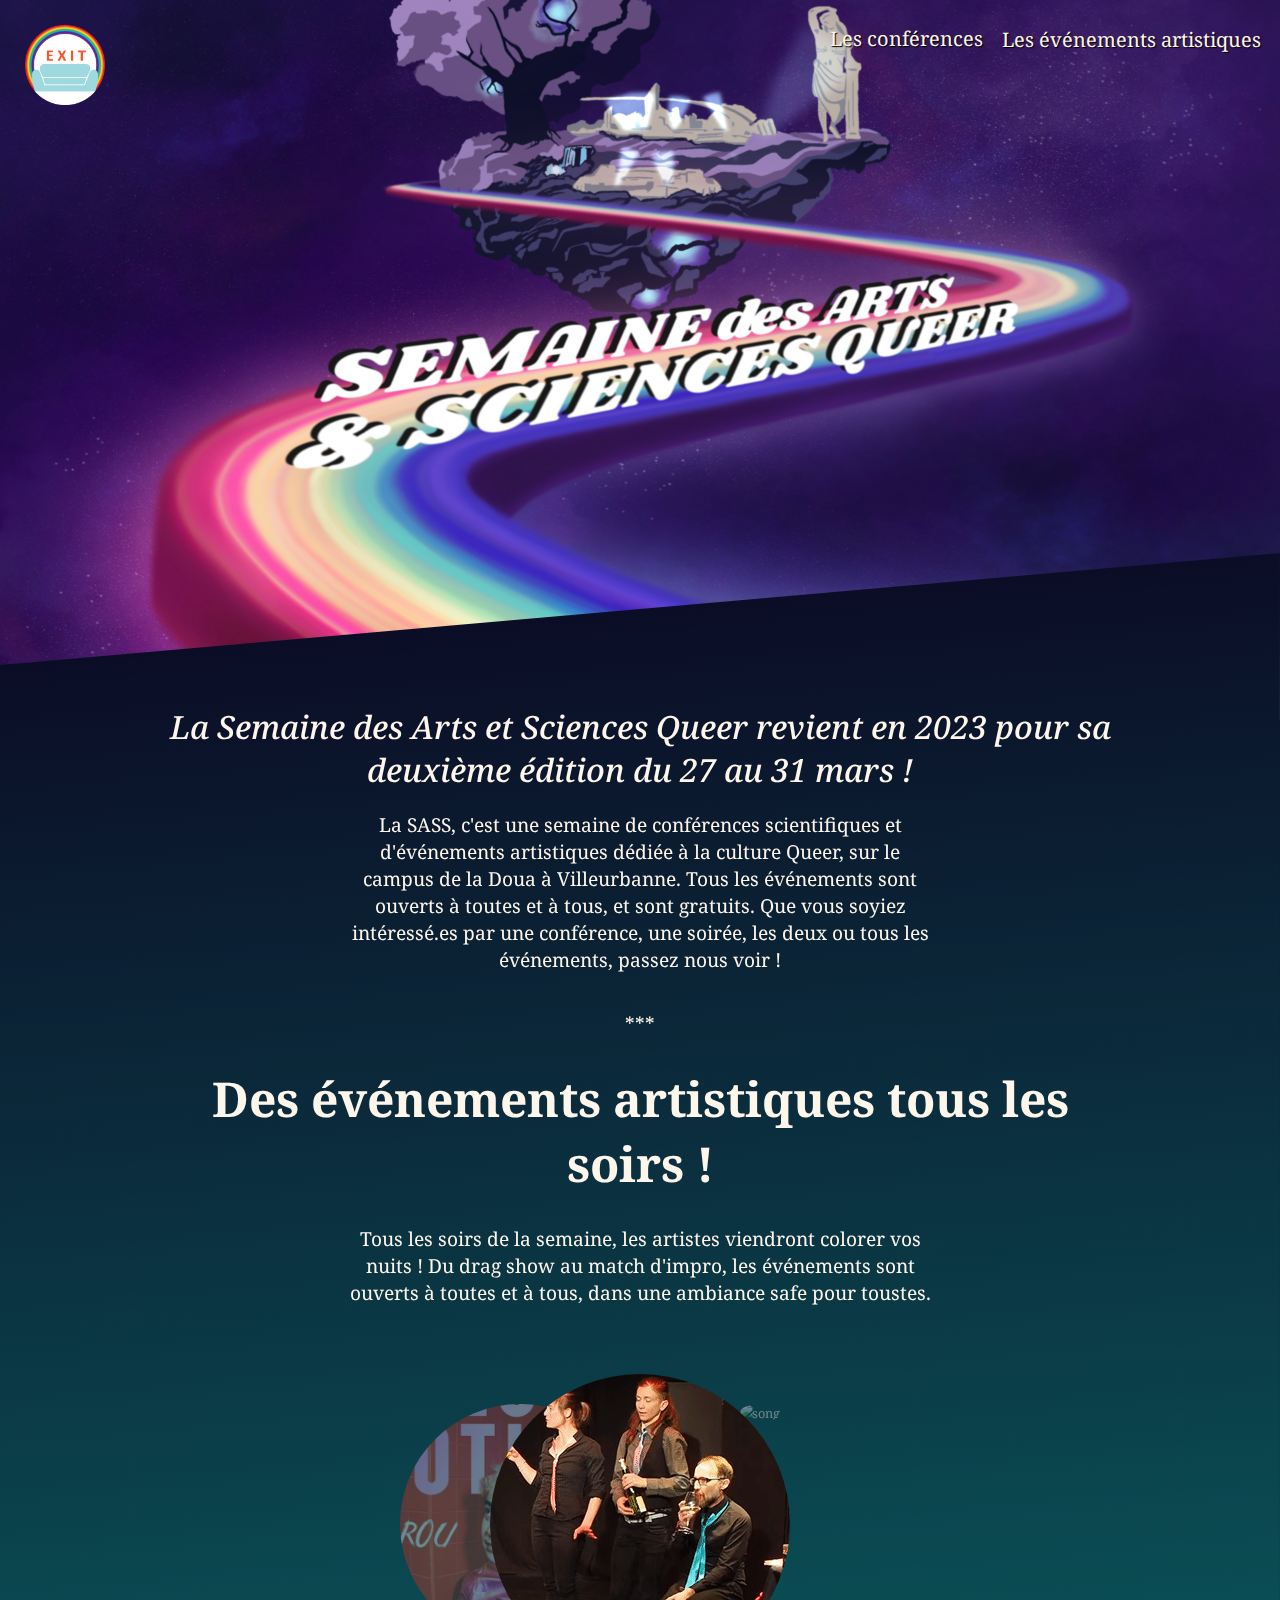
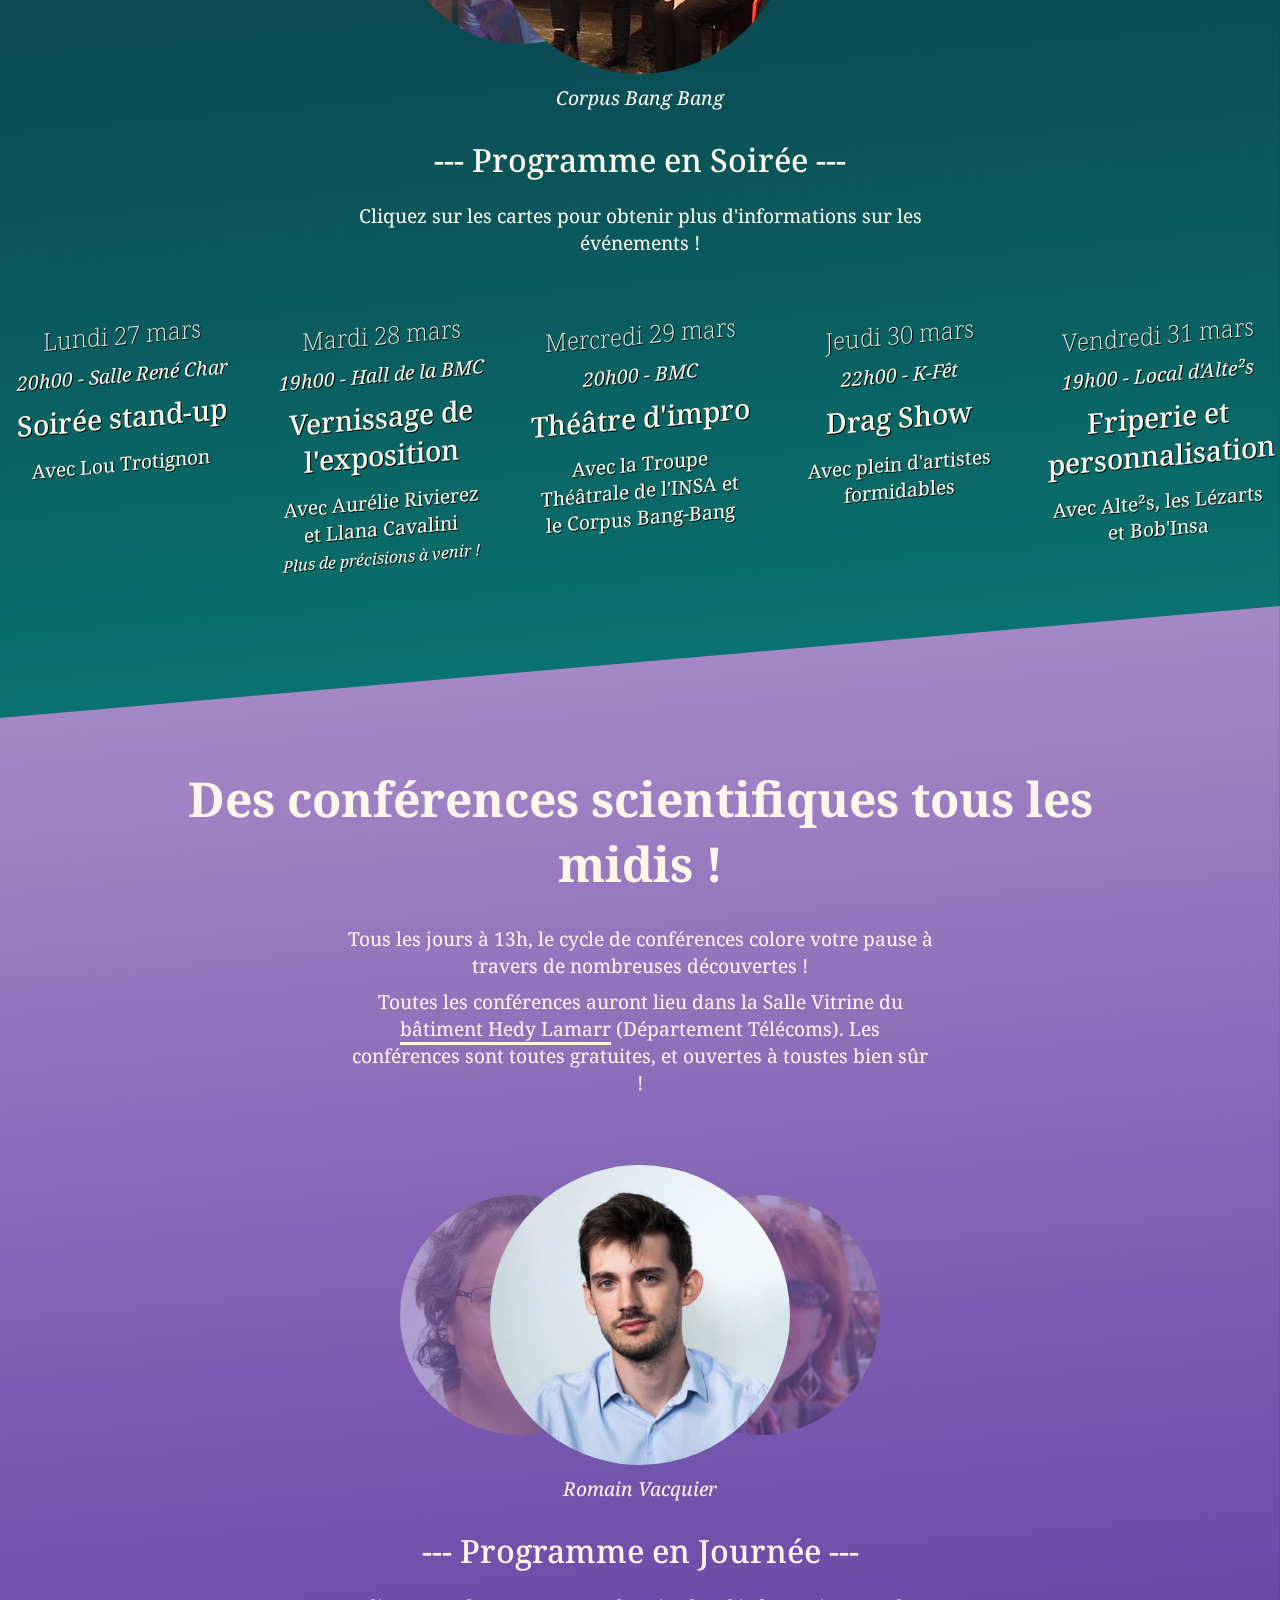
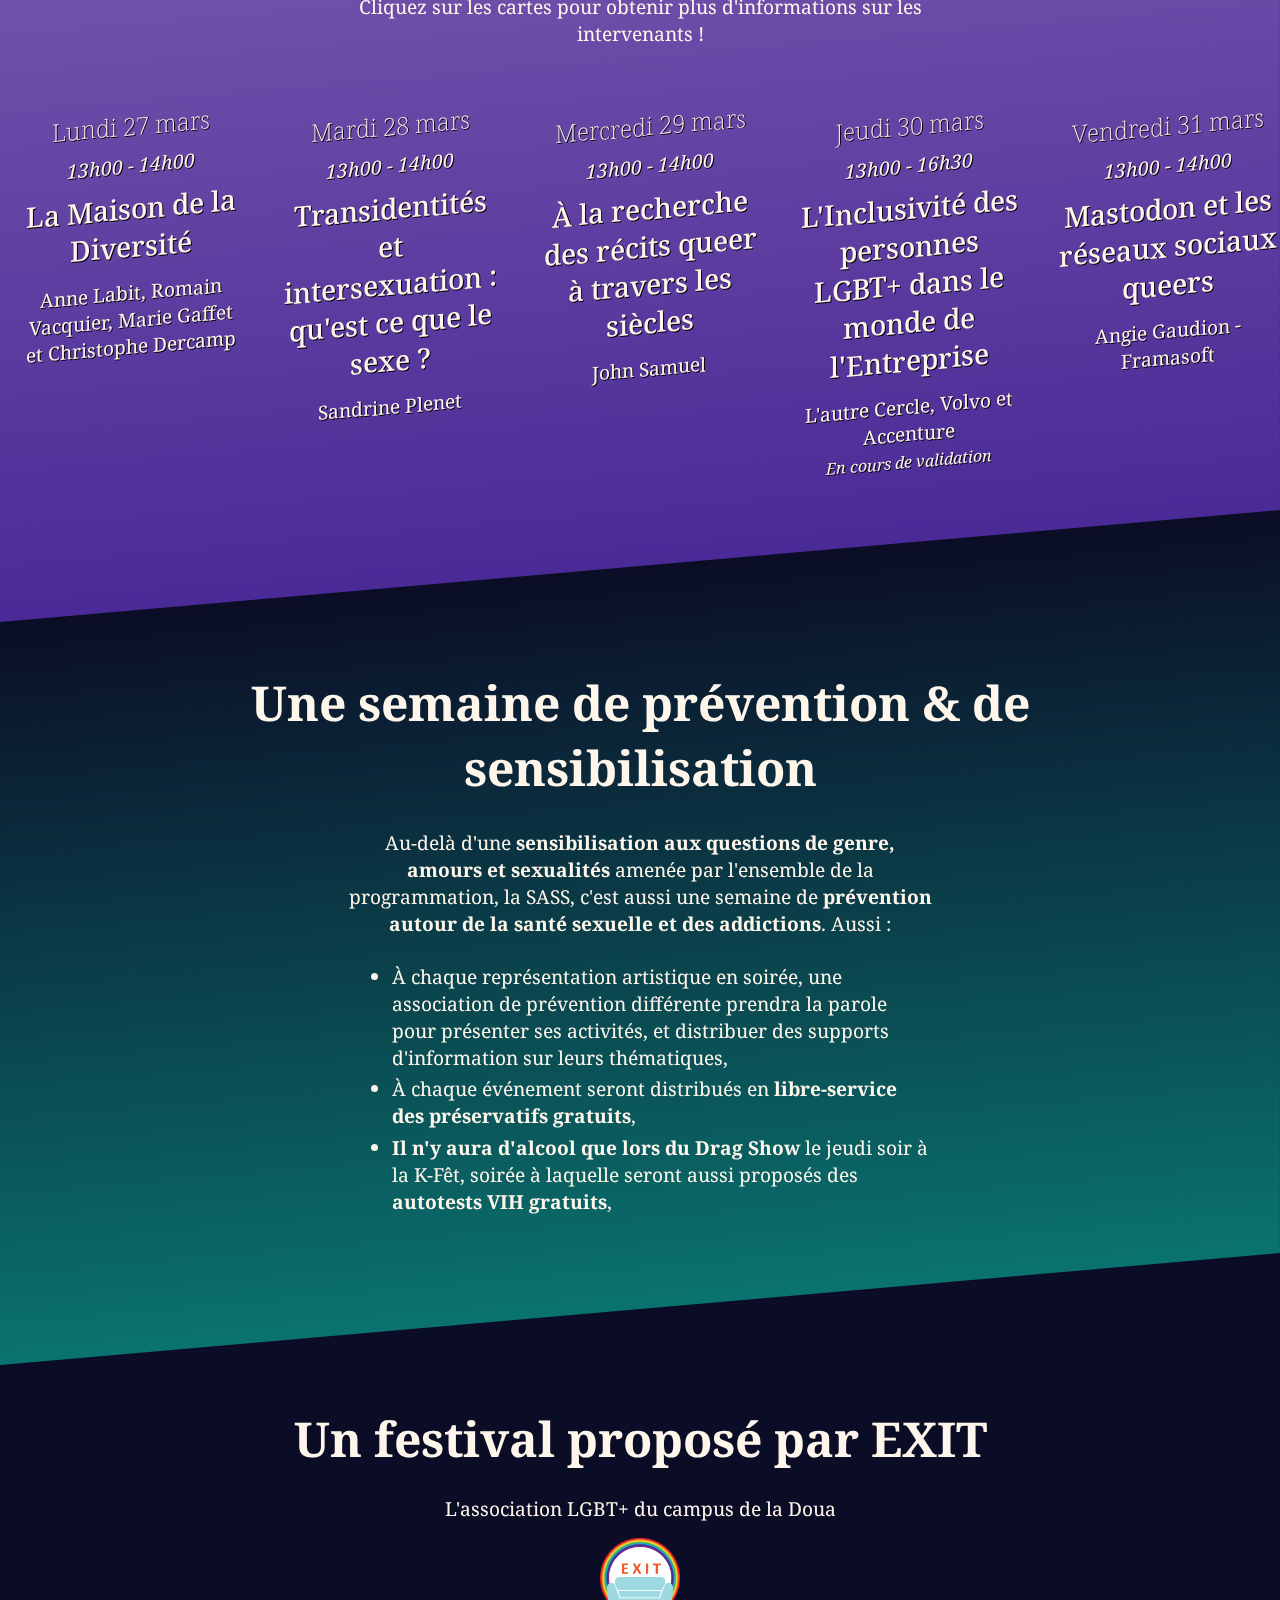
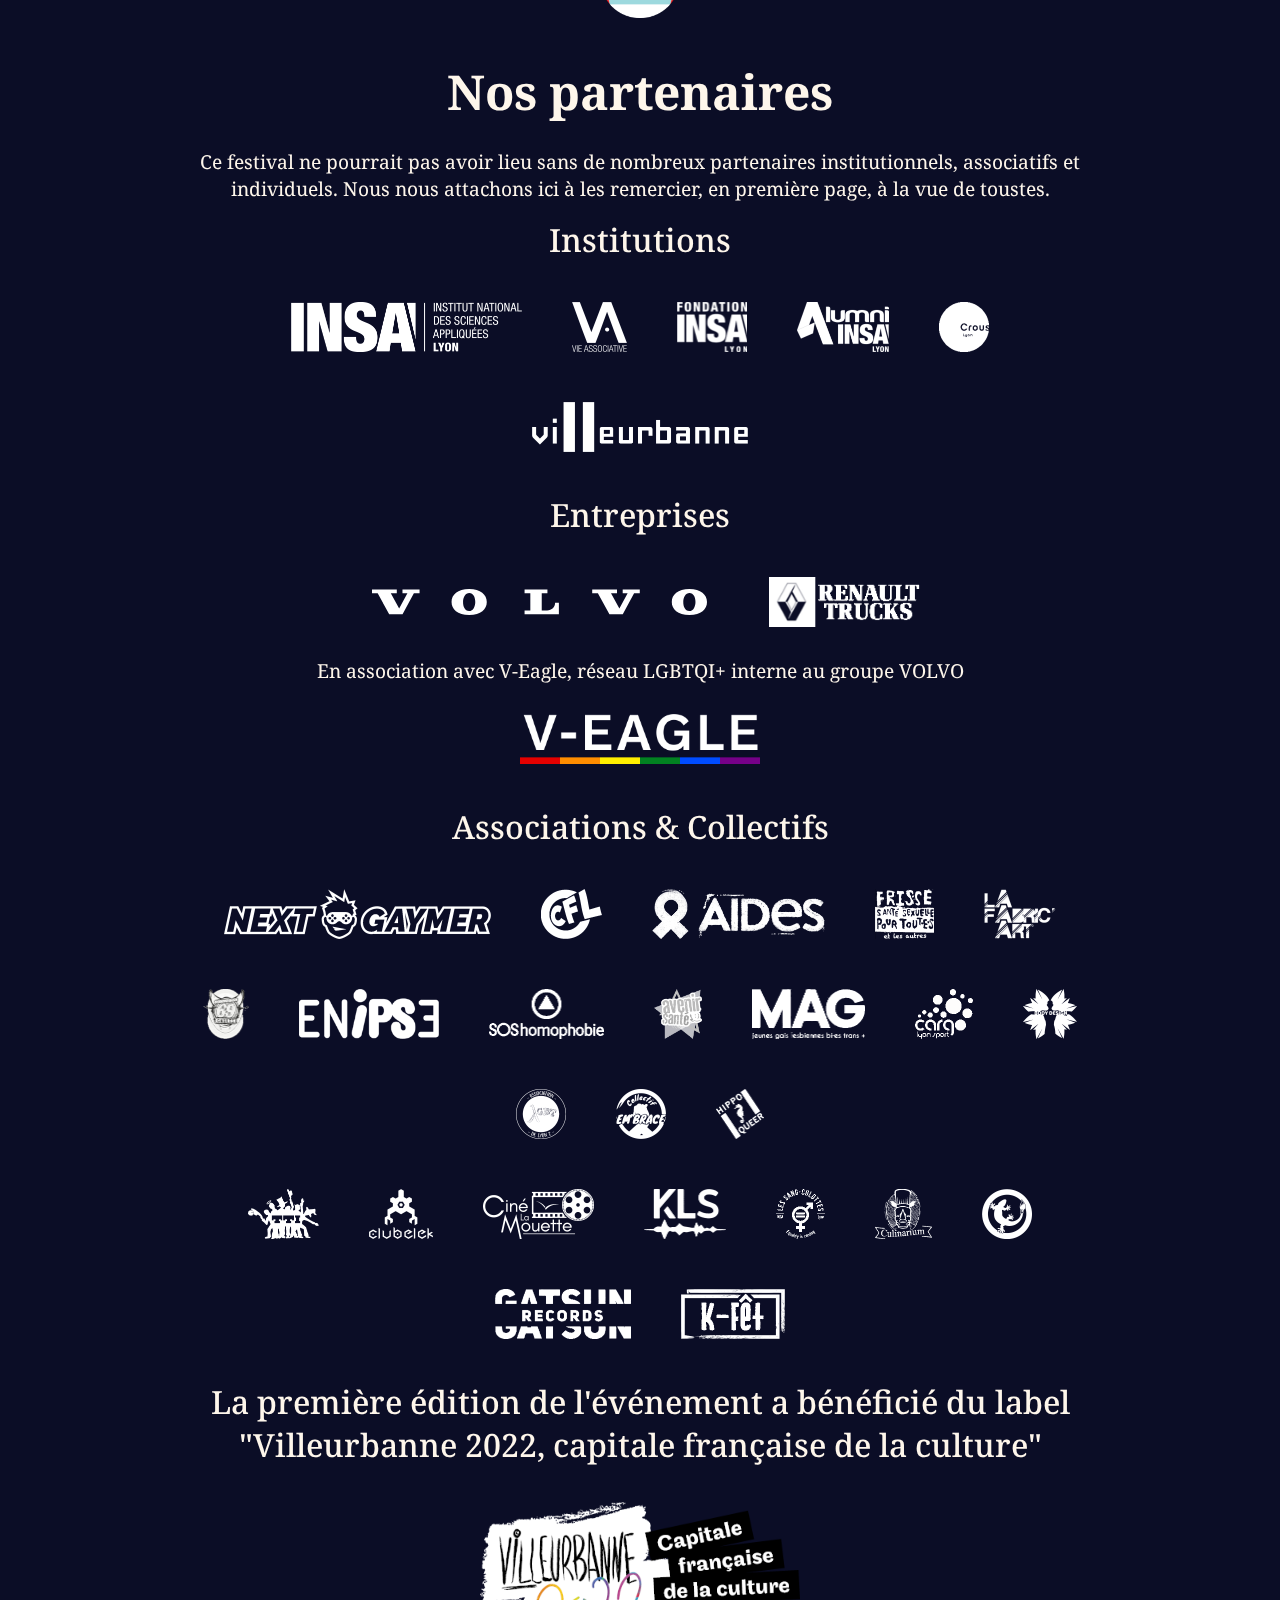
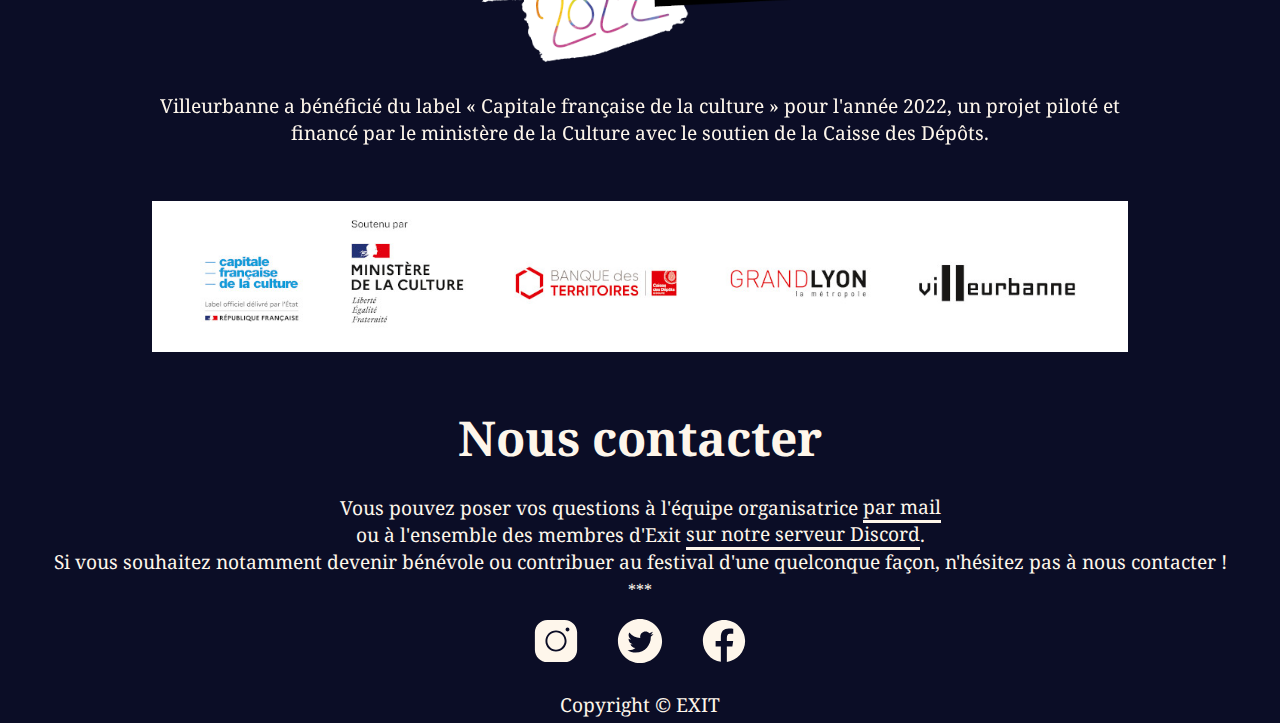
==== commit 5d22d268: "More content & corrections" ====
--- a/pages/2023/index.html
+++ b/pages/2023/index.html
@@ -20,7 +20,7 @@
                     <a href="pages/stand-up.html">Stand-up</a>
                     <a href="#">Exposition</a>
                     <a href="pages/impro.html">Match d'impro</a>
-                    <a href="#">Drag show</a>
+                    <a href="pages/drag-show.html">Drag show</a>
                     <a href="pages/friperie.html">Friperie</a>
                 </div>
             </div>
@@ -36,9 +36,9 @@
                         deuxième édition du 27 au 31 mars !</h3>
                     <p>La SASS, c'est une semaine de conférences scientifiques et d'événements artistiques dédiée à la
                         culture Queer, sur le campus de la Doua à Villeurbanne. Tous les événements sont ouverts à
-                        toutes et à tous, et sont gratuits. Que vous soyiez intéressés par une conférence, une soirée,
+                        toutes et à tous, et sont gratuits. Que vous soyiez intéressé.es par une conférence, une soirée,
                         les deux ou tous les événements, passez nous voir !</p>
-                        <p> <br> *** </p>
+                    <p> <br> *** </p>
                     <h2>Des événements artistiques tous les soirs !</h2>
                     <p>Tous les soirs de la semaine, les artistes viendront colorer vos nuits ! Du drag show au match
                         d'impro, les événements sont ouverts à toutes et à tous, dans une ambiance safe pour toustes.
@@ -92,12 +92,11 @@
                             </a>
                         </div>
                         <div class="cal-card diag">
-                            <a href="#">
+                            <a href="pages/drag-show.html">
                                 <h4>Jeudi 30 mars</h4>
                                 <p class="hour">22h00 - K-Fêt</p>
                                 <h3>Drag Show</h3>
                                 <p>Avec plein d'artistes formidables</p>
-                                <p class="unsure">Plus de précisions à venir !</p>
                             </a>
                         </div>
                         <div class="cal-card diag">
@@ -114,9 +113,13 @@
             <div class="bg diag bg-one">
                 <div class="content">
                     <h2>Des conférences scientifiques tous les midis !</h2>
-                    <p>Tous les jours à 13h, le cycle de conférences illumine votre pause tout en vous élevant
-                        intellectuellement ! <br>Toutes les conférences auront lieu dans la Salle Vitrine du bâtiment
-                        Hedy Lamarr (Département Télécoms). Les conférences sont toutes gratuites, et ouvertes à toustes
+                    <p>Tous les jours à 13h, le cycle de conférences colore votre pause à travers de nombreuses
+                        découvertes !</p>
+                    <p>Toutes les
+                        conférences auront lieu dans la Salle Vitrine du <a
+                            href="https://www.openstreetmap.org/way/85023093">bâtiment
+                            Hedy Lamarr</a> (Département Télécoms). Les conférences sont toutes gratuites, et ouvertes à
+                        toustes
                         bien sûr !</p>
 
                     <div class="card-container">
@@ -151,15 +154,15 @@
                         <a href="pages/conferences.html#lundi">
                             <div class="cal-card diag">
                                 <h4>Lundi 27 mars</h4>
-                                <p class="hour">12h30 - 14h00</p>
-                                <h3>Quel habitat pour les seniors LGBT+ ?</h3>
-                                <p>Anne Labit et Romain Vacquier</p>
+                                <p class="hour">13h00 - 14h00</p>
+                                <h3>La Maison de la Diversité</h3>
+                                <p>Anne Labit, Romain Vacquier, Marie Gaffet et Christophe Dercamp</p>
                         </a>
                     </div>
                     <div class="cal-card diag">
                         <a href="pages/conferences.html#mardi">
                             <h4>Mardi 28 mars</h4>
-                            <p class="hour">12h30 - 14h00</p>
+                            <p class="hour">13h00 - 14h00</p>
                             <h3>Transidentités et intersexuation : qu'est ce que le sexe ?</h3>
                             <p>Sandrine Plenet</p>
                         </a>
@@ -167,25 +170,27 @@
                     <div class="cal-card diag">
                         <a href="pages/conferences.html#mercredi">
                             <h4>Mercredi 29 mars</h4>
-                            <p class="hour">12h30 - 14h00</p>
-                            <h3>Documentation des histoires queers sur Wikipédia et Wikidata</h3>
+                            <p class="hour">13h00 - 14h00</p>
+                            <h3>À la recherche des récits queer à travers les siècles</h3>
                             <p>John Samuel</p>
+                        </a>
+                    </div>
+                    <div class="cal-card diag">
+                        <a href="pages/conferences.html#jeudi">
+                            <h4>Jeudi 30 mars</h4>
+                            <p class="hour">13h00 - 16h30</p>
+                            <h3>L'Inclusivité des personnes LGBT+ dans le monde de l'Entreprise</h3>
+                            <p>L'autre Cercle, Volvo et Accenture</p>
                             <p class="unsure">En cours de validation</p>
                         </a>
                     </div>
                     <div class="cal-card diag">
-                        <h4>Jeudi 30 mars</h4>
-                        <p class="hour">12h30 - 14h30</p>
-                        <h3>Table ronde sur l'inclusivité dans les entreprises</h3>
-                        <p>L'autre cercle</p>
-                        <p class="unsure">En cours de validation</p>
-                    </div>
-                    <div class="cal-card diag">
-                        <h4>Vendredi 31 mars</h4>
-                        <p class="hour">12h30 - 14h00</p>
-                        <h3>Mastodon et les réseaux sociaux queers</h3>
-                        <p>Angie Gaudion - Framasoft</p>
-                        <p class="unsure">Plus de précisions à venir !</p>
+                        <a href="pages/conferences.html#vendredi">
+                            <h4>Vendredi 31 mars</h4>
+                            <p class="hour">13h00 - 14h00</p>
+                            <h3>Mastodon et les réseaux sociaux queers</h3>
+                            <p>Angie Gaudion - Framasoft</p>
+                        </a>
                     </div>
                 </div>
             </div>
--- a/pages/2023/style.css
+++ b/pages/2023/style.css
@@ -306,8 +306,7 @@
 
 .unsure {
   font-size: 1em;
-  color: #ff7b7b;
-  text-shadow: 1px 1px 1px rgb(61, 0, 0);
+  font-style: italic;
 }
 
 .logos {
@@ -351,6 +350,14 @@
 .content > p {
   max-width: 60%;
   text-align: center;
+}
+
+.conf-desc > p {
+  max-width: initial;
+}
+
+.smaller-text {
+  font-size: 1em;
 }
 
 li {
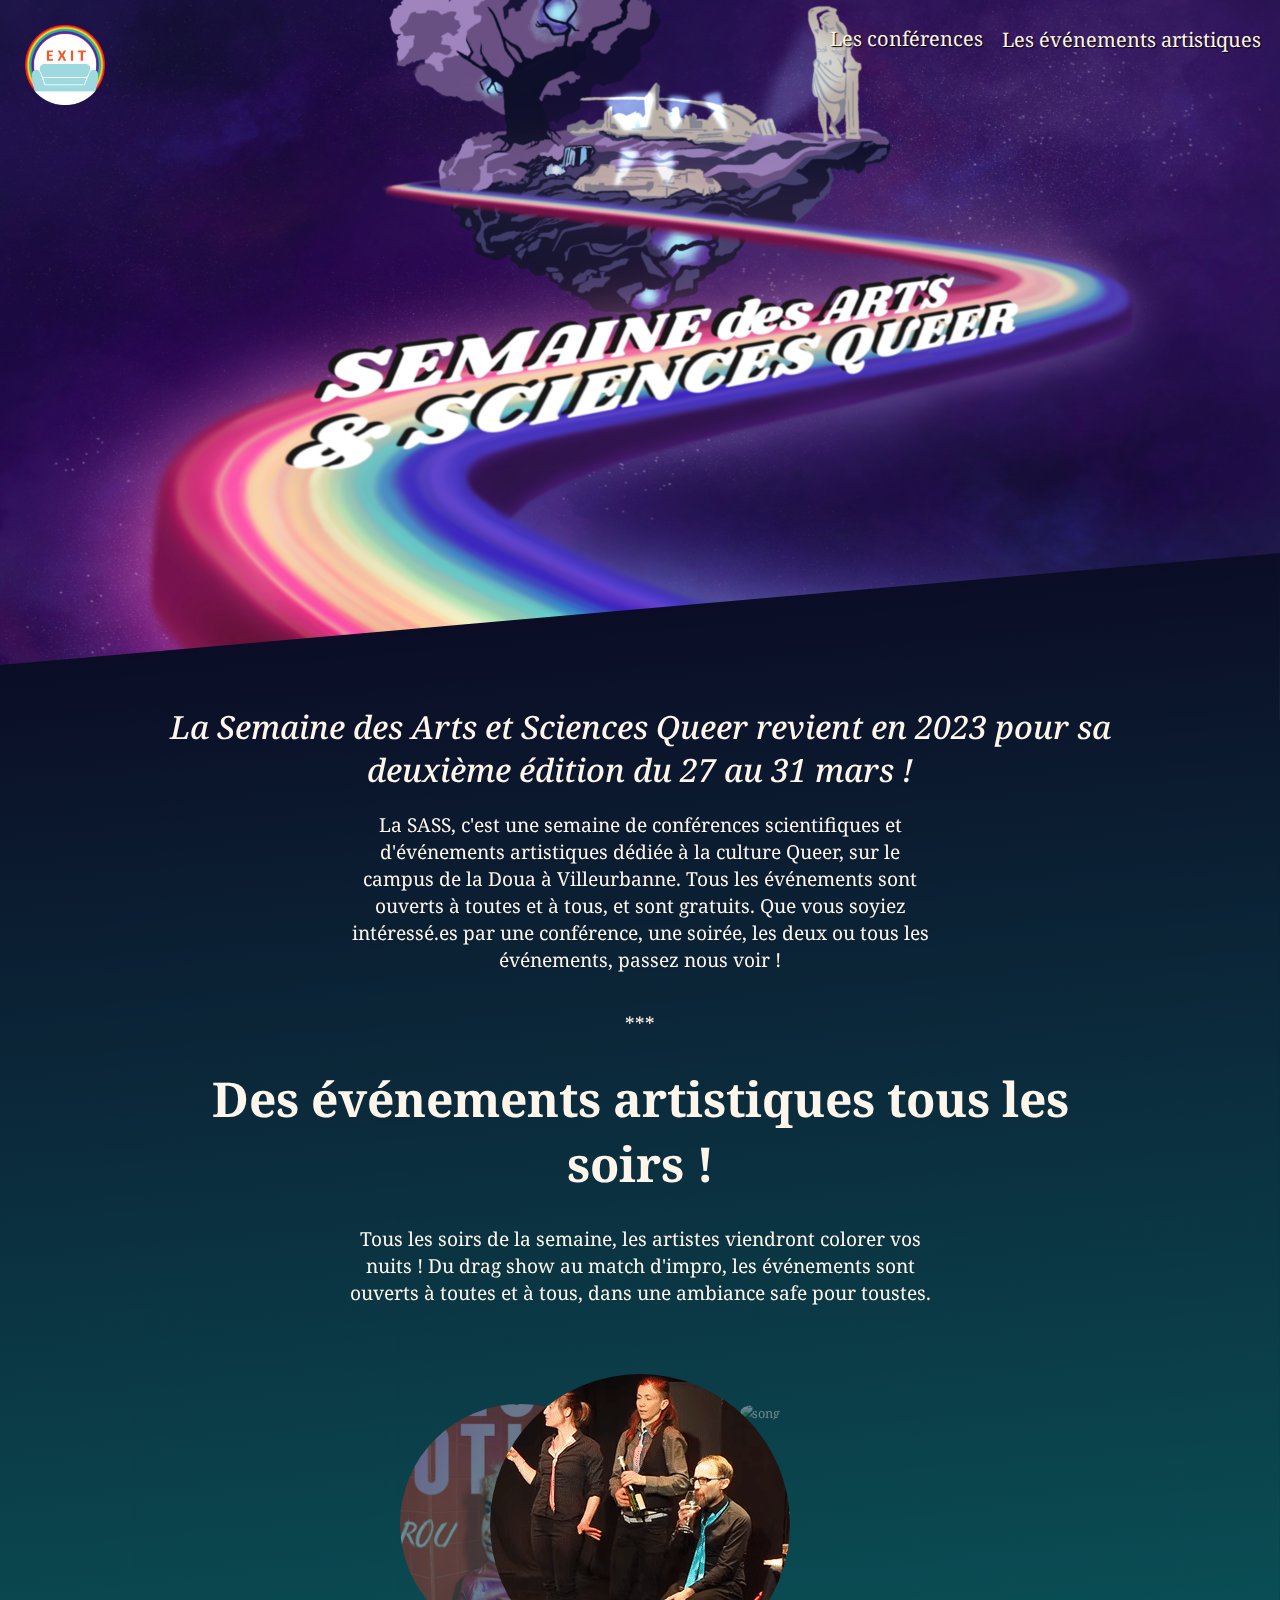
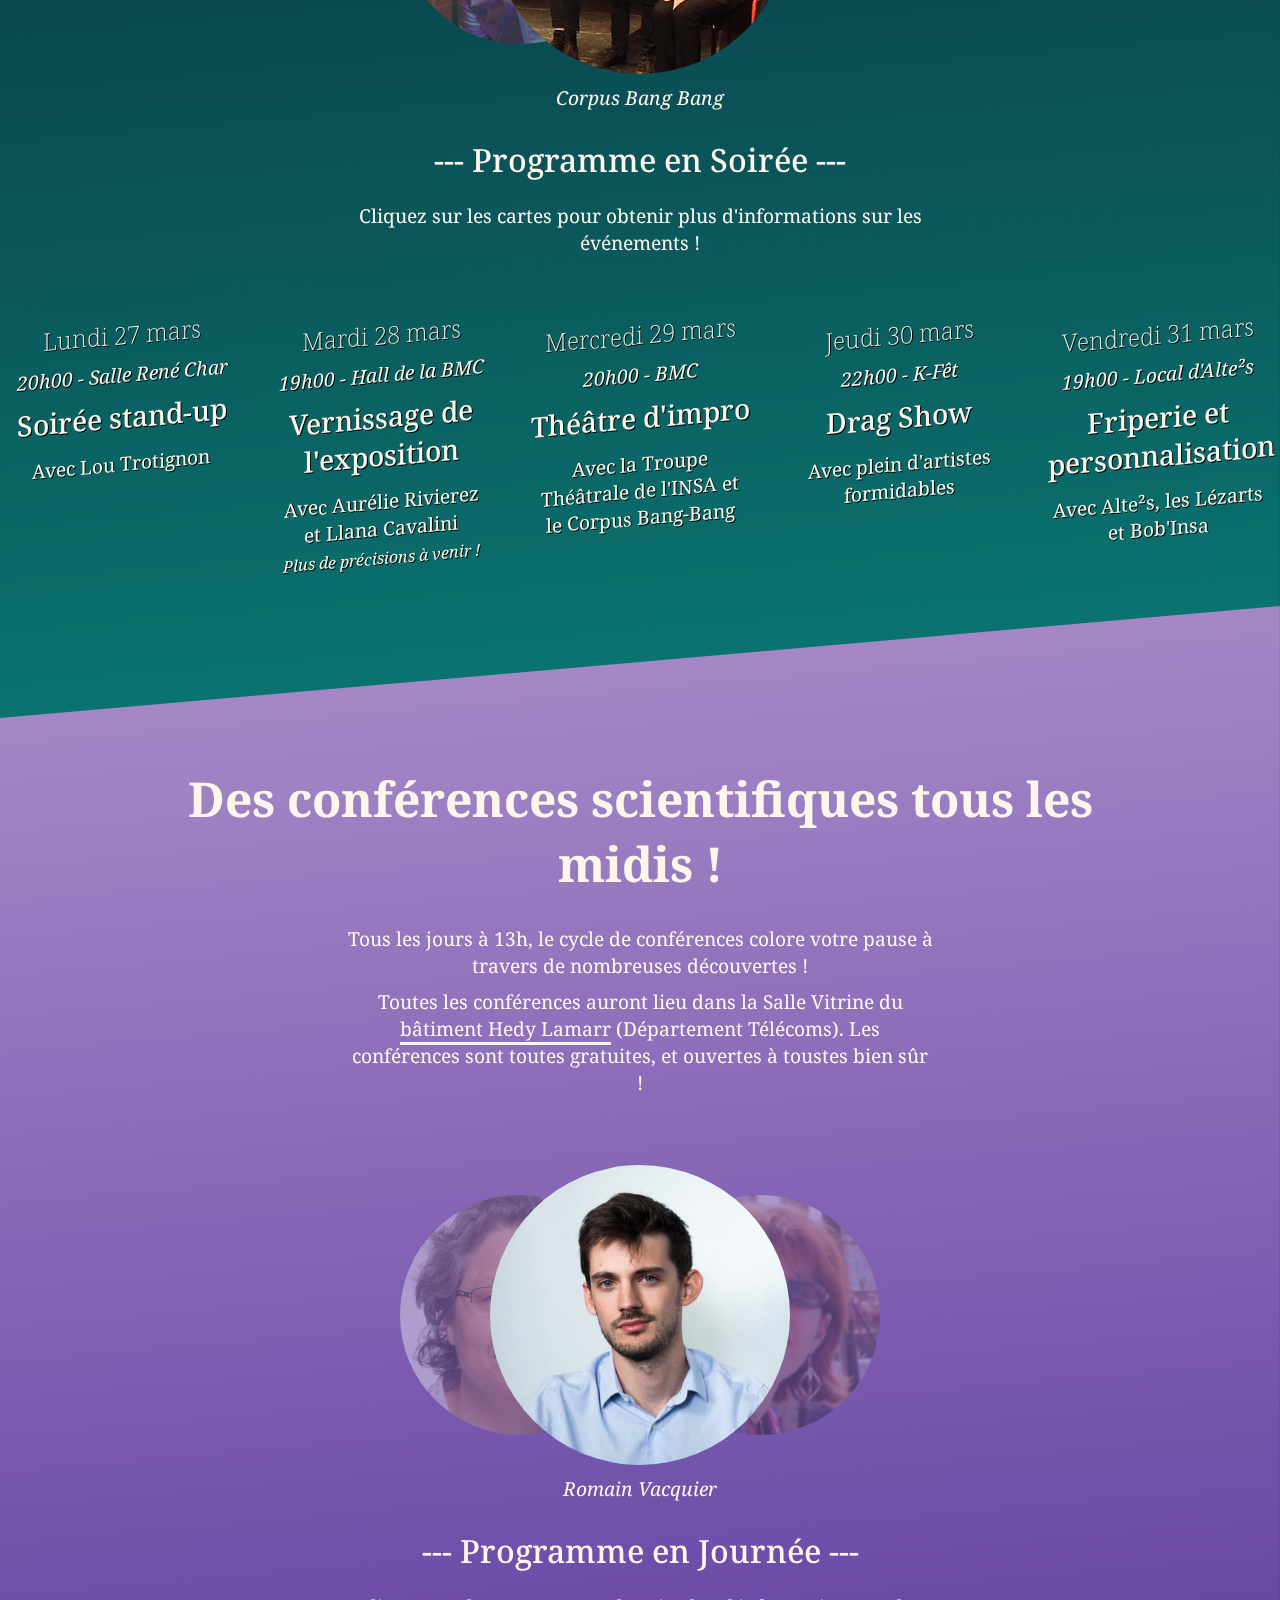
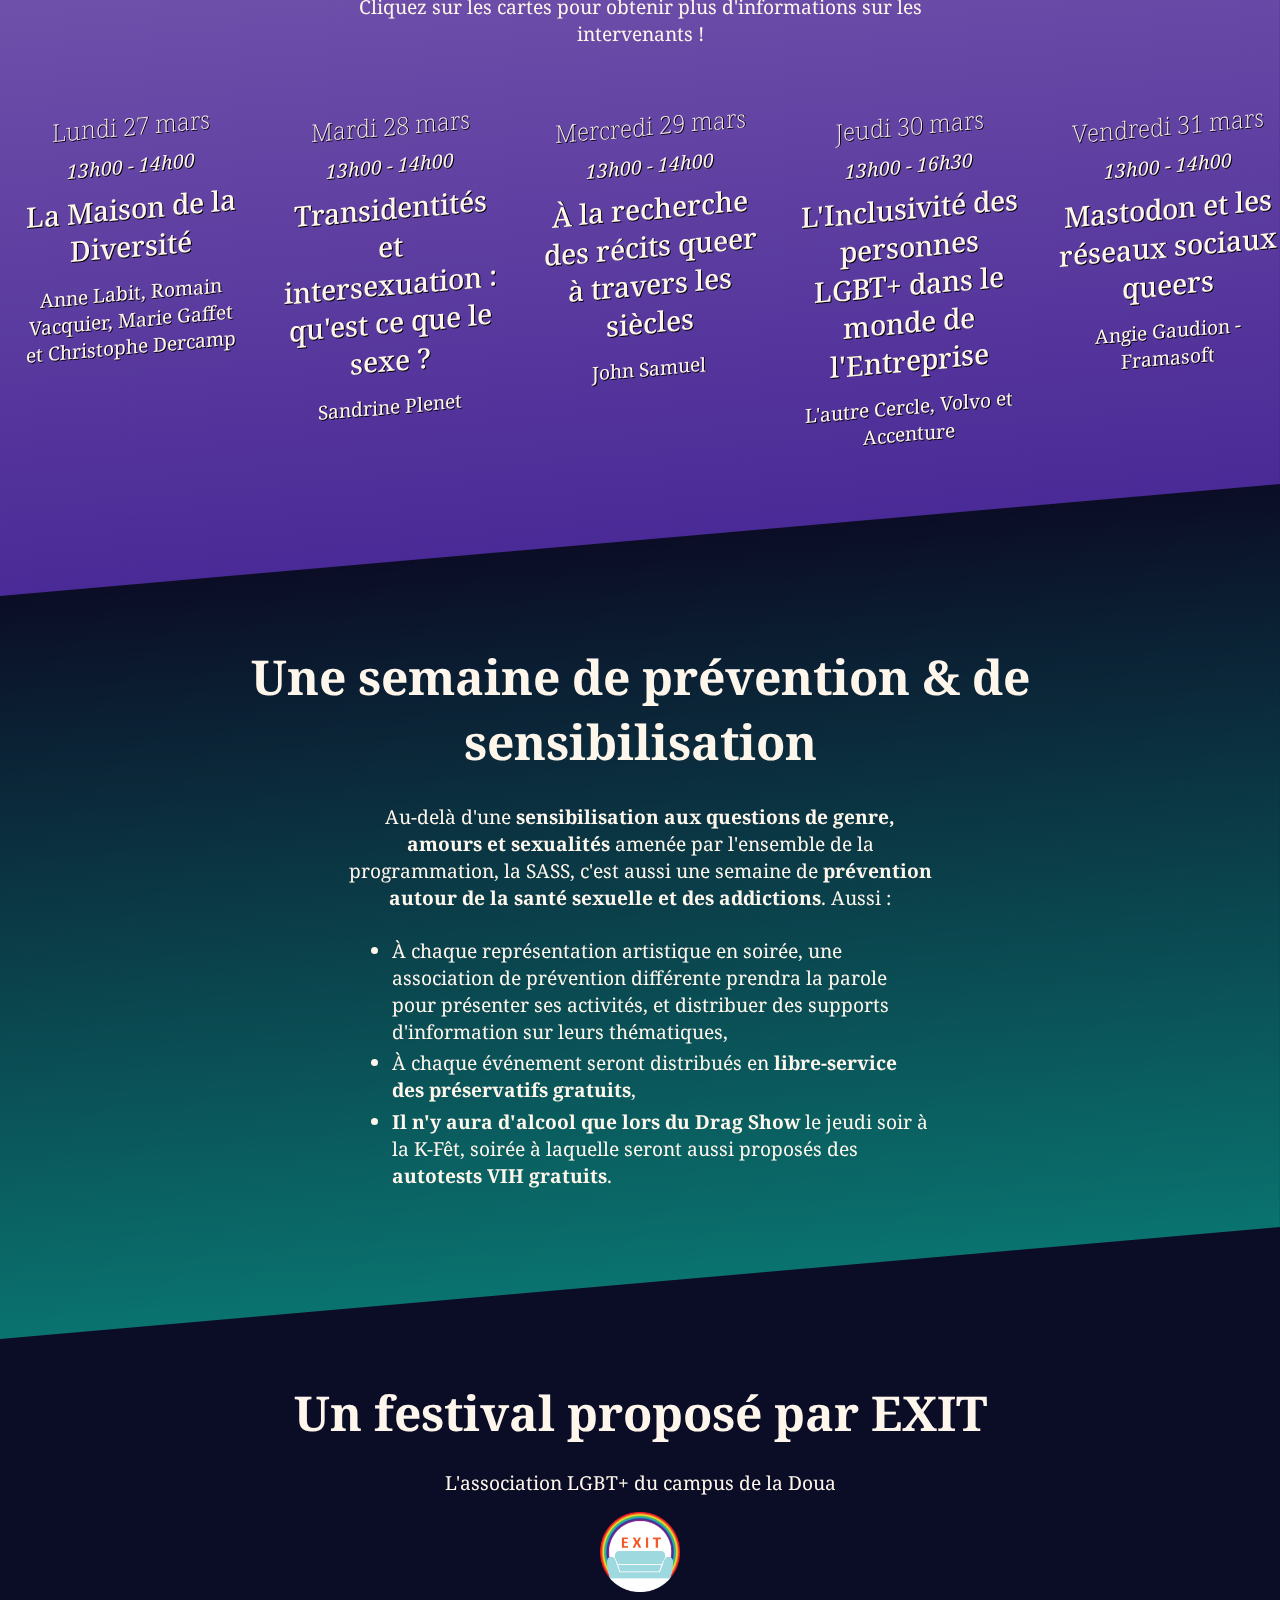
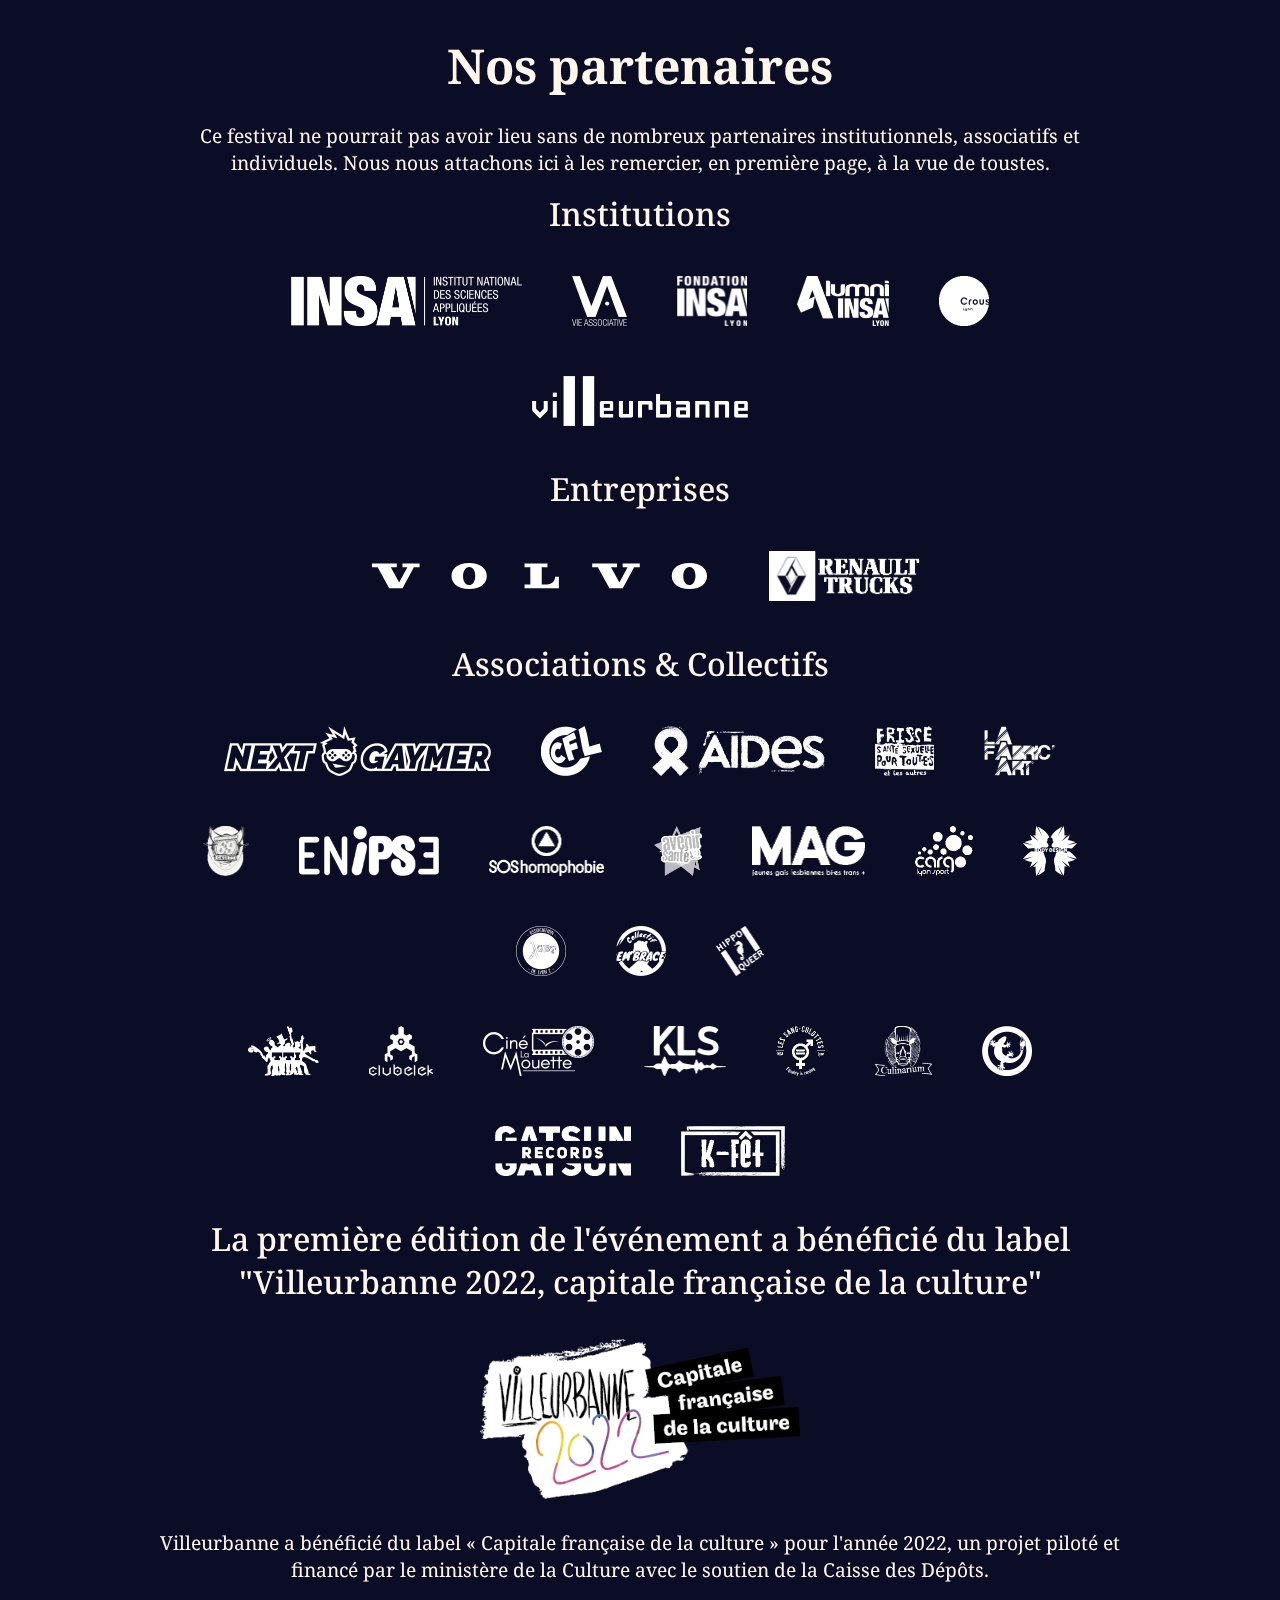
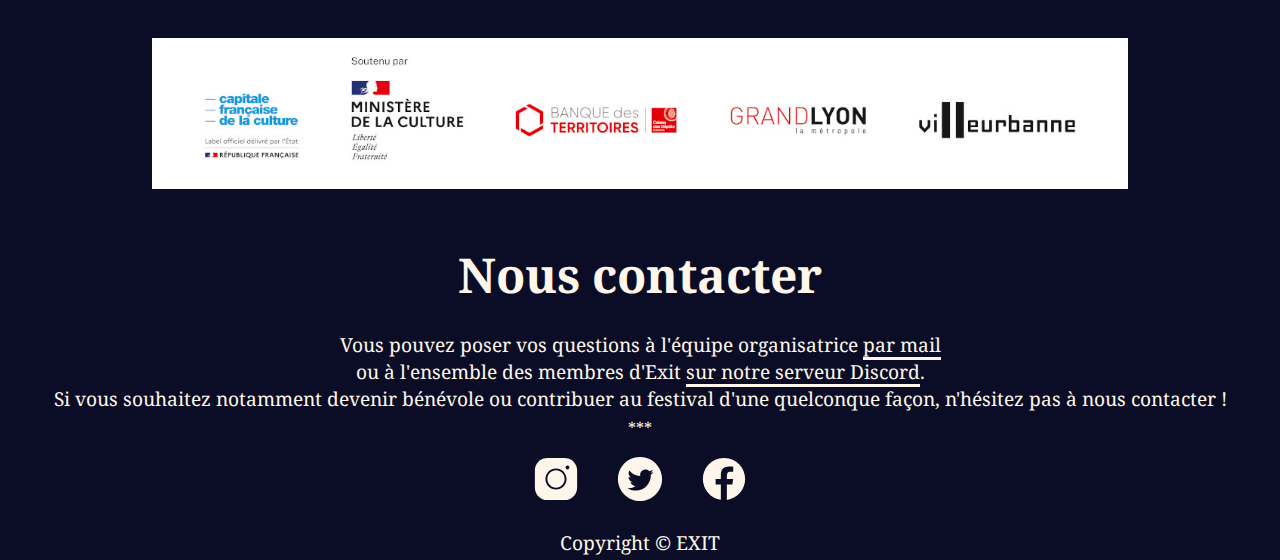
==== commit d18119af: "Structuration of the conf page" ====
--- a/pages/2023/index.html
+++ b/pages/2023/index.html
@@ -181,7 +181,6 @@
                             <p class="hour">13h00 - 16h30</p>
                             <h3>L'Inclusivité des personnes LGBT+ dans le monde de l'Entreprise</h3>
                             <p>L'autre Cercle, Volvo et Accenture</p>
-                            <p class="unsure">En cours de validation</p>
                         </a>
                     </div>
                     <div class="cal-card diag">
@@ -214,7 +213,7 @@
                     <li>
                         <b>Il n'y aura d'alcool que lors du Drag Show</b> le jeudi soir à la K-Fêt, soirée à
                         laquelle
-                        seront aussi proposés des <b>autotests VIH gratuits</b>,
+                        seront aussi proposés des <b>autotests VIH gratuits</b>.
                     </li>
                 </ul>
                 </p>
@@ -255,12 +254,12 @@
                     <img src="./assets/logos/companies/volvo.svg" class="logo" id="logo-volvo">
                     <img src="./assets/logos/companies/renault_trucks.png" class="logo">
                 </div>
-                <p>
+                <!-- <p>
                     En association avec V-Eagle, réseau LGBTQI+ interne au groupe VOLVO
                 </p>
                 <div class="logos">
                     <img src="./assets/logos/companies/v-eagle.png" class="logo">
-                </div>
+                </div> -->
                 <h3>Associations & Collectifs</h3>
                 <!-- Assos Extérieures -->
                 <div class="logos">
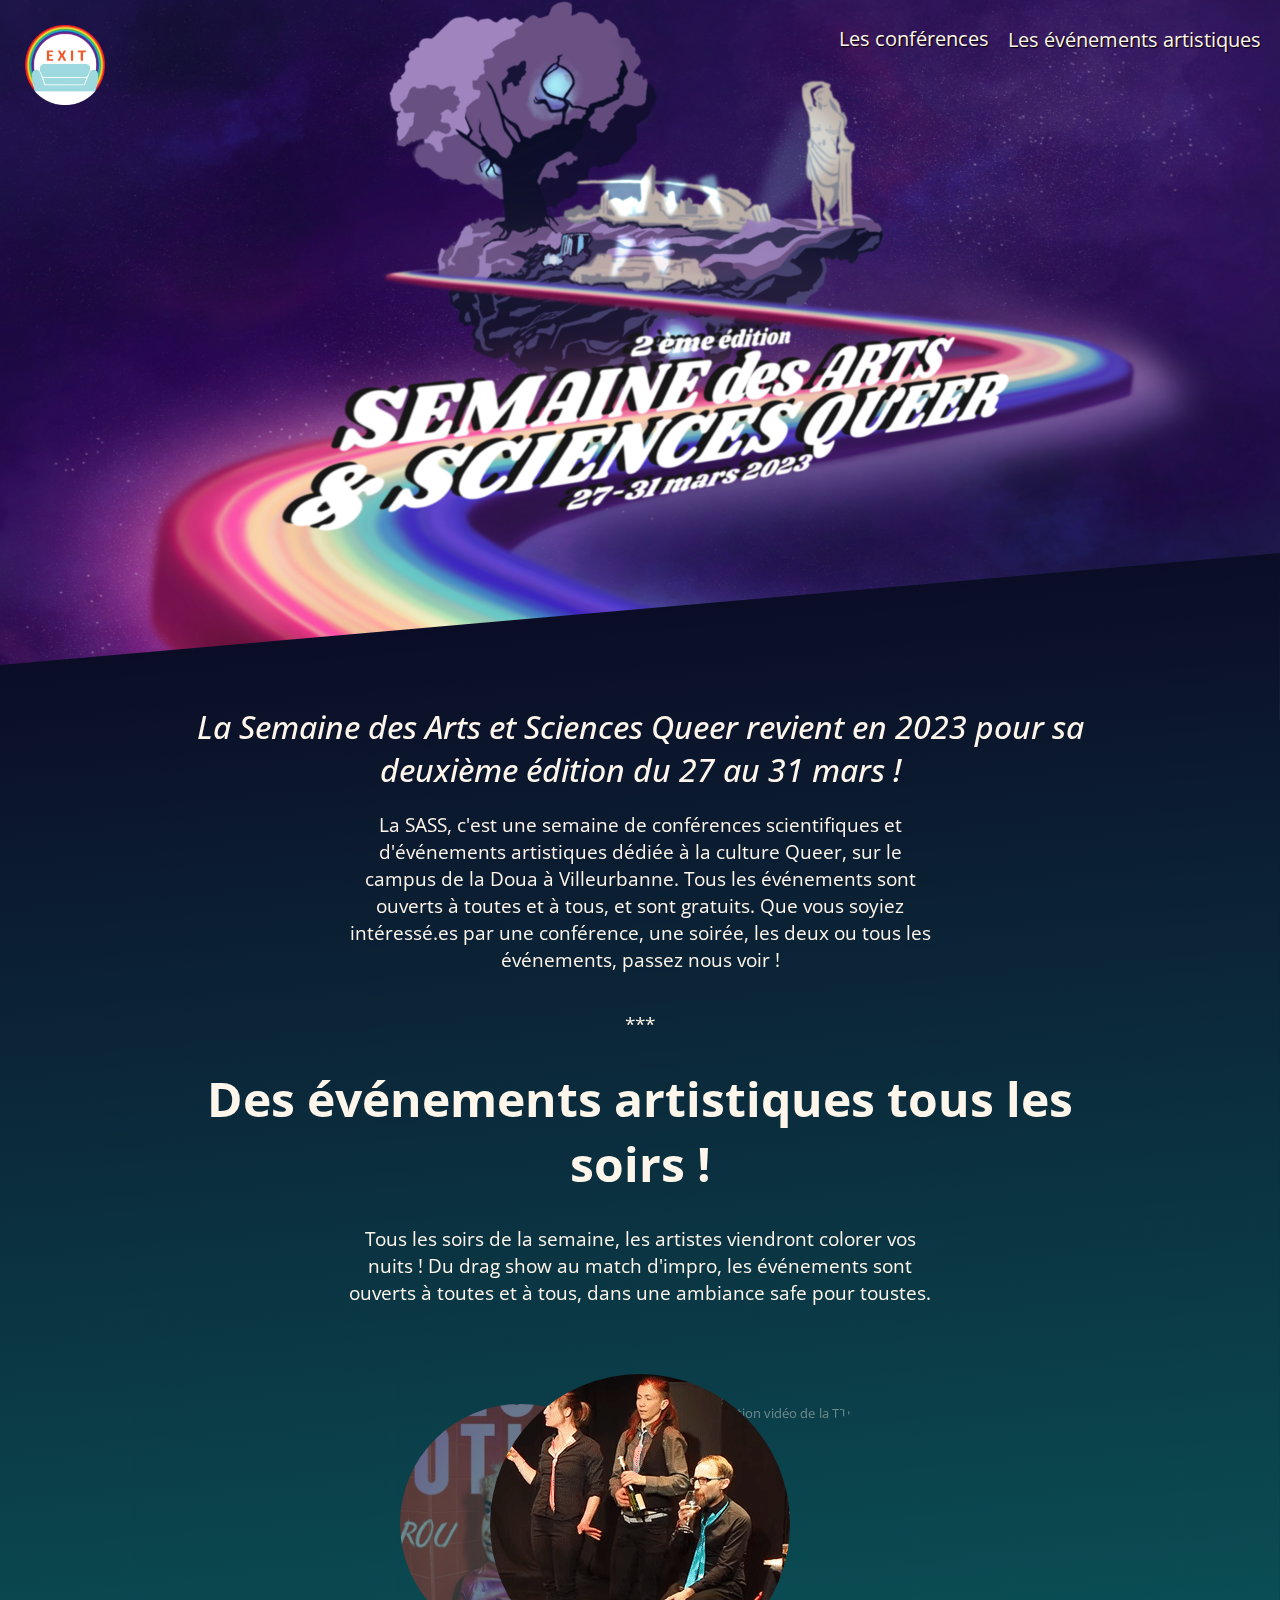
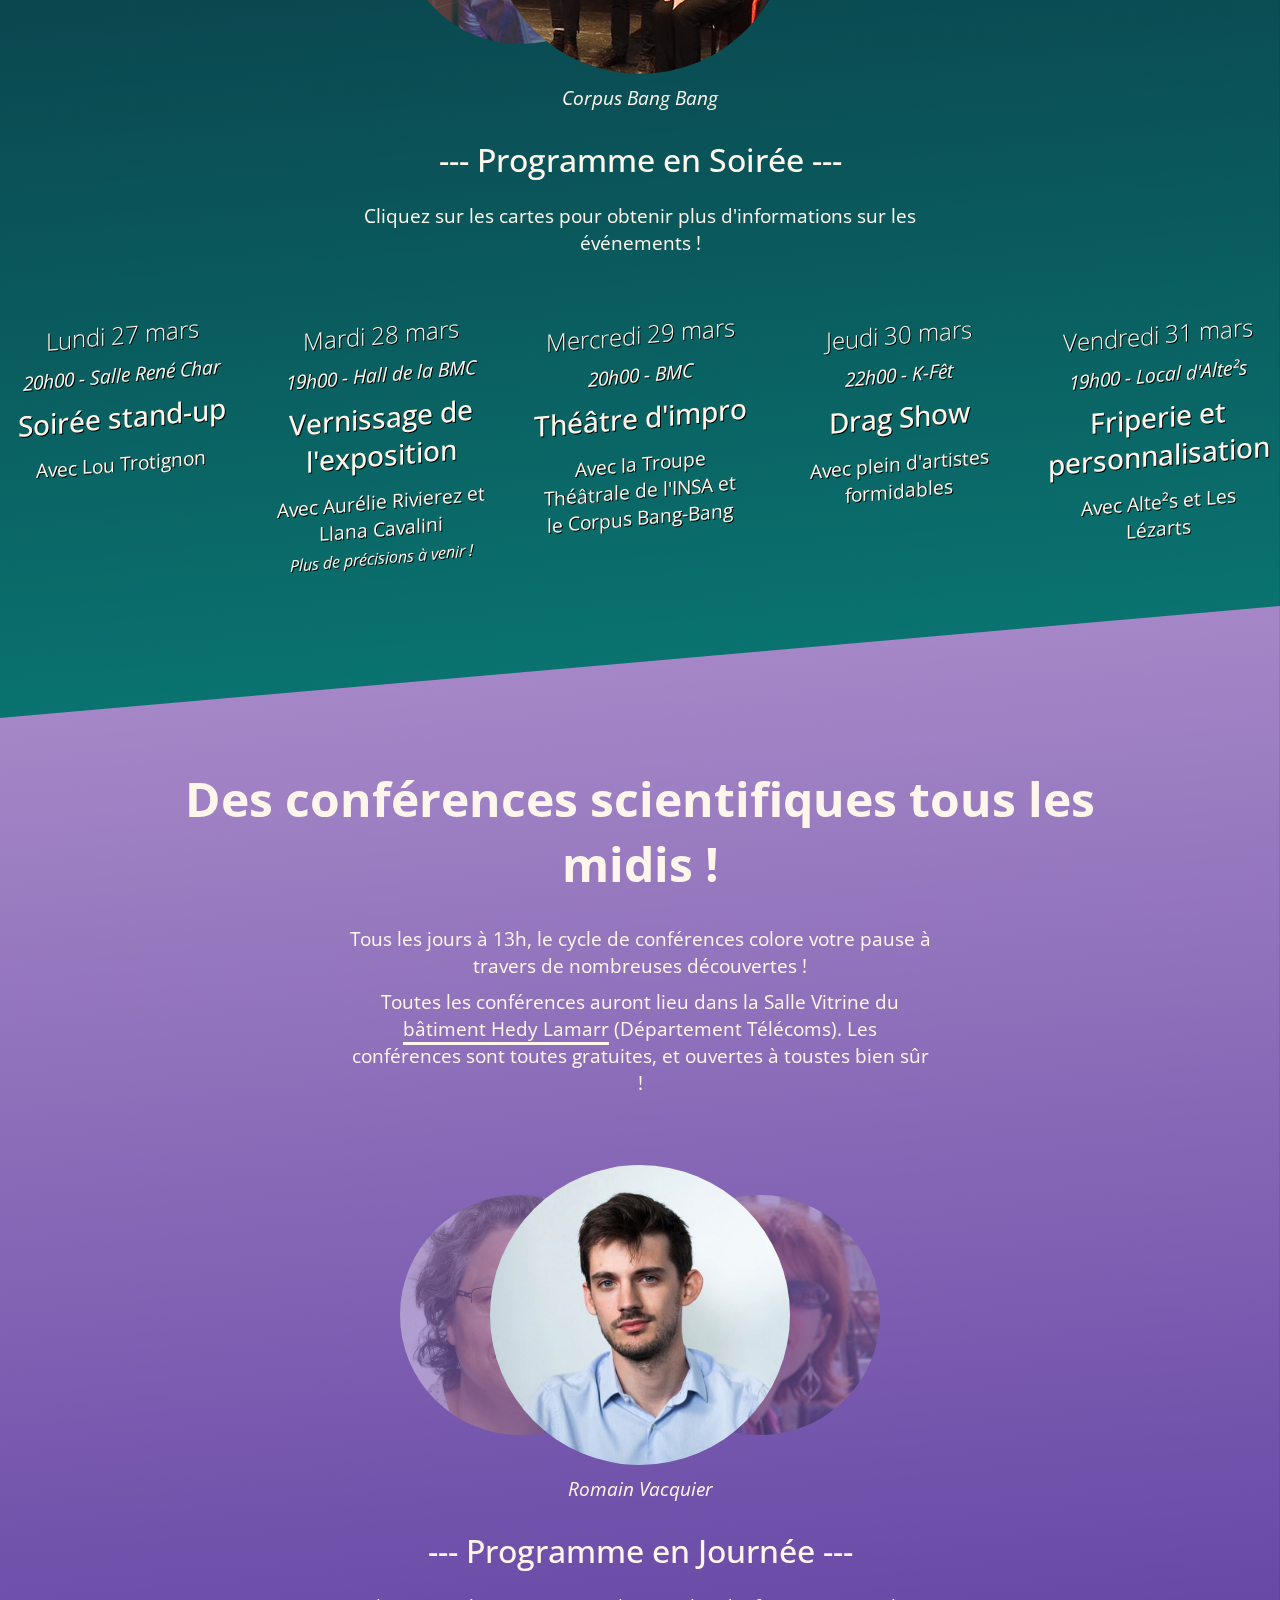
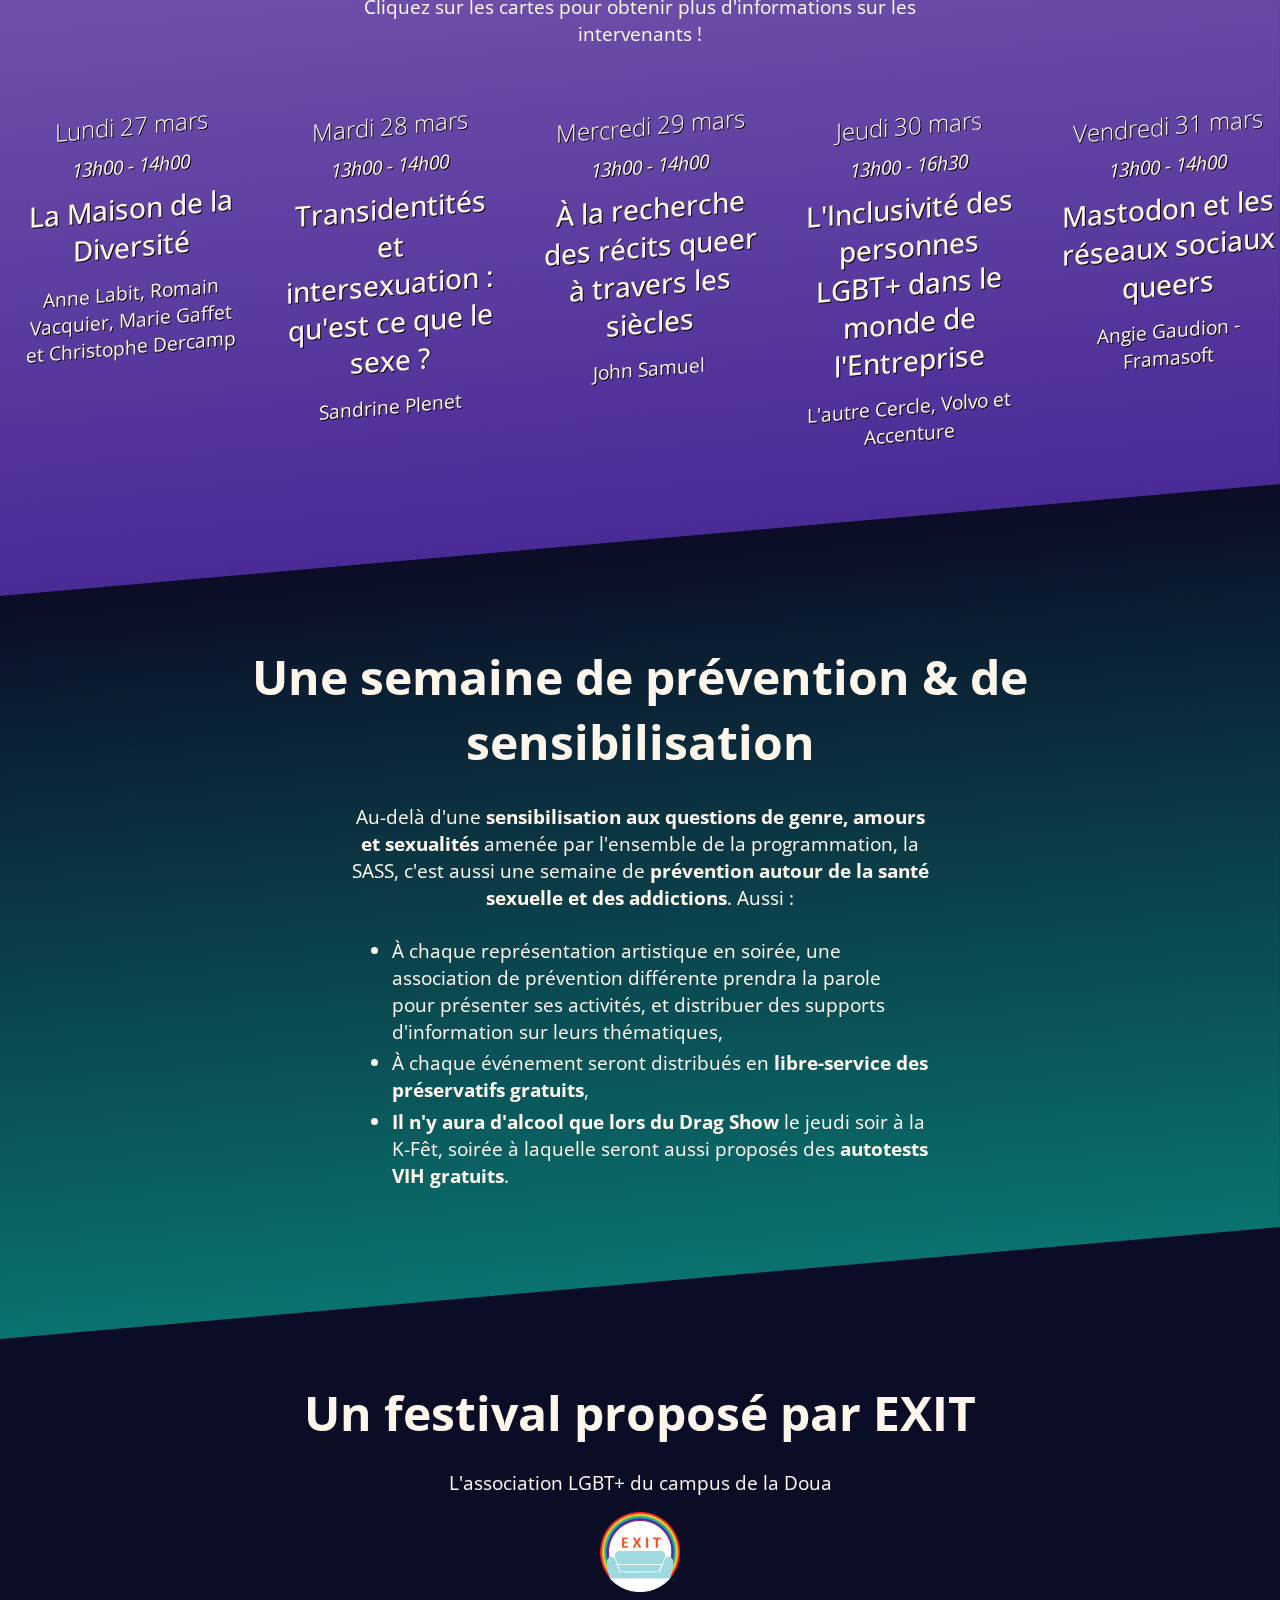
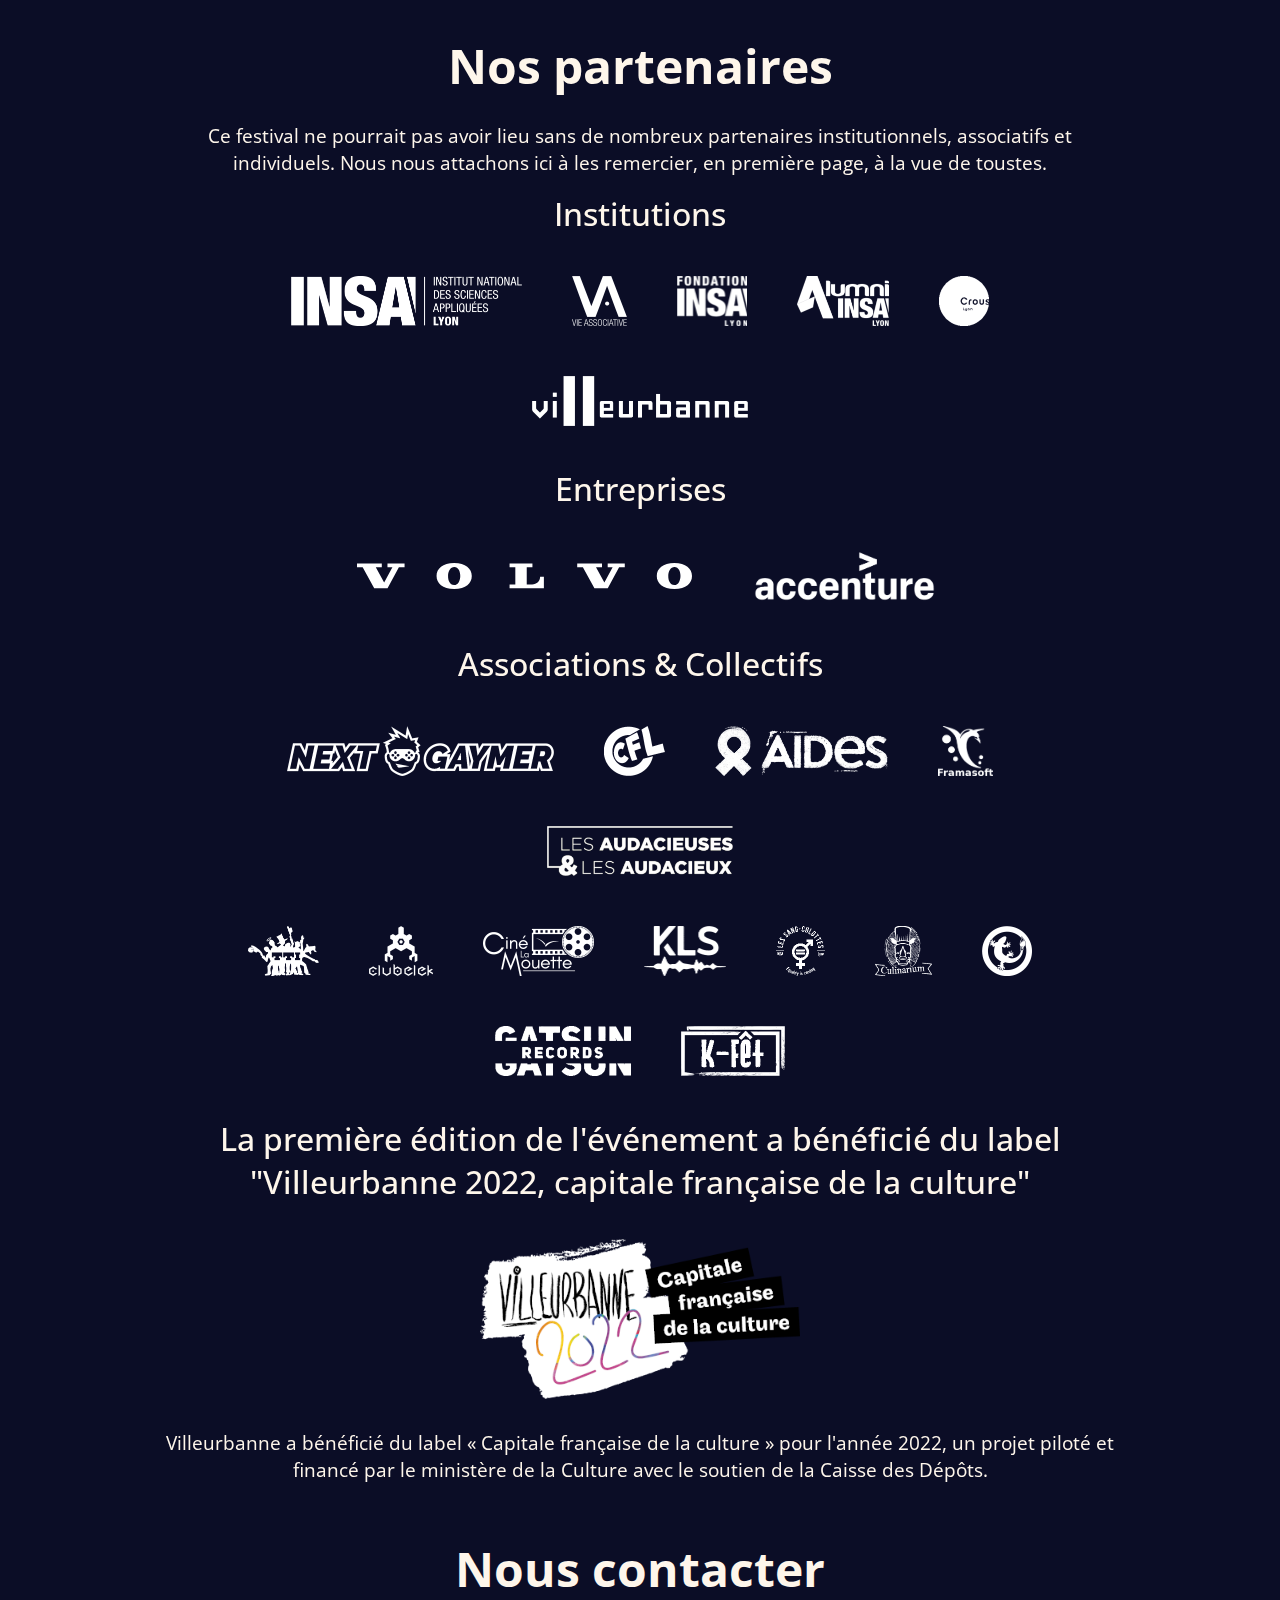
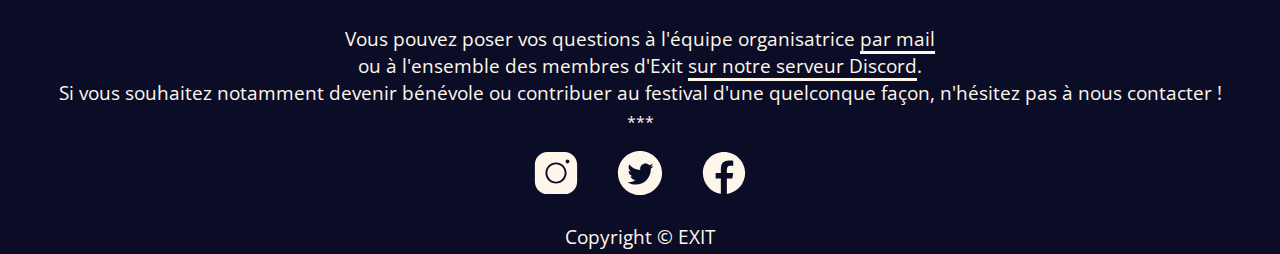
==== commit 40fd1e5d: "Logos, accessibility, minor fix" ====
--- a/pages/2023/index.html
+++ b/pages/2023/index.html
@@ -28,171 +28,170 @@
     </header>
     <main>
 
-        <img id="main-image" src="assets/fonds/fond.png" alt="">
-        <div class="big-wrapper">
-            <div class="bg diag bg-two">
-                <div class="content">
-                    <h3 class="italic">La Semaine des Arts et Sciences Queer revient en 2023 pour sa
-                        deuxième édition du 27 au 31 mars !</h3>
-                    <p>La SASS, c'est une semaine de conférences scientifiques et d'événements artistiques dédiée à la
-                        culture Queer, sur le campus de la Doua à Villeurbanne. Tous les événements sont ouverts à
-                        toutes et à tous, et sont gratuits. Que vous soyiez intéressé.es par une conférence, une soirée,
-                        les deux ou tous les événements, passez nous voir !</p>
-                    <p> <br> *** </p>
-                    <h2>Des événements artistiques tous les soirs !</h2>
-                    <p>Tous les soirs de la semaine, les artistes viendront colorer vos nuits ! Du drag show au match
-                        d'impro, les événements sont ouverts à toutes et à tous, dans une ambiance safe pour toustes.
-                    </p>
-                    <div class="card-container">
-                        <div class="cards">
-                            <div class="card left-card">
-                                <img src="./assets/stand-up/lou-trot.jpg" alt="song" onclick="clickCarousel(event)">
-                                <p>Lou Trotignon</p>
-                            </div>
-                            <div class="card middle-card">
-                                <img src="./assets/impro/cbb.gif" alt="song" onclick="clickCarousel(event)">
-                                <p>Corpus Bang Bang</p>
-                            </div>
-                            <div class="card right-card">
-                                <img src="./assets/impro/tti.gif" alt="song" onclick="clickCarousel(event)">
-                                <p>Troupe Théâtrale de l'INSA</p>
-                            </div>
-                            <!-- <div class="card hidden-card">
+        <img id="main-image" src="assets/fonds/fond.png" alt="Affiche principale de la Semaine des Arts et Sciences Queer. Un arc-en-ciel serpente vers une île volante sur laquelle se dresse une statue de femme nue style grec, ainsi qu'une arbre stylisé. Le tout est sur un fond nuit violet étoilé, et il est écrit 
+            Semaine des Arts et Sciences Queers, 2eme édition, 27-31 mars 2023.>
+        <div class=" big-wrapper">
+        <div class="bg diag bg-two">
+            <div class="content">
+                <h3 class="italic">La Semaine des Arts et Sciences Queer revient en 2023 pour sa
+                    deuxième édition du 27 au 31 mars !</h3>
+                <p>La SASS, c'est une semaine de conférences scientifiques et d'événements artistiques dédiée à la
+                    culture Queer, sur le campus de la Doua à Villeurbanne. Tous les événements sont ouverts à
+                    toutes et à tous, et sont gratuits. Que vous soyiez intéressé.es par une conférence, une soirée,
+                    les deux ou tous les événements, passez nous voir !</p>
+                <p> <br> *** </p>
+                <h2>Des événements artistiques tous les soirs !</h2>
+                <p>Tous les soirs de la semaine, les artistes viendront colorer vos nuits ! Du drag show au match
+                    d'impro, les événements sont ouverts à toutes et à tous, dans une ambiance safe pour toustes.
+                </p>
+                <div class="card-container">
+                    <div class="cards">
+                        <div class="card left-card">
+                            <img src="./assets/stand-up/lou-trot.jpg" alt="Affiche du spectacle de Lou Trotignon. On le.a voit au premier plan." onclick="clickCarousel(event)">
+                            <p>Lou Trotignon</p>
+                        </div>
+                        <div class="card middle-card">
+                            <img src="./assets/impro/cbb.gif" alt="Présentation vidéo du corpus bang bang" onclick="clickCarousel(event)">
+                            <p>Corpus Bang Bang</p>
+                        </div>
+                        <div class="card right-card">
+                            <img src="./assets/impro/tti.gif" alt="Présentation vidéo de la TTI" onclick="clickCarousel(event)">
+                            <p>Troupe Théâtrale de l'INSA</p>
+                        </div>
+                        <!-- <div class="card hidden-card">
                             <img src="./assets/dragshow/gf.jpg" alt="song" onclick="clickCarousel(event)">
                             <p>Drag Show</p>
                           </div> -->
-                        </div>
-                    </div>
-                    <h3>--- Programme en Soirée ---</h3>
-                    <p>Cliquez sur les cartes pour obtenir plus d'informations sur les événements !</p>
-                    <div class="night-calendar">
+                    </div>
+                </div>
+                <h3>--- Programme en Soirée ---</h3>
+                <p>Cliquez sur les cartes pour obtenir plus d'informations sur les événements !</p>
+                <div class="night-calendar">
+                    <div class="cal-card diag">
+                        <a href="pages/stand-up.html">
+                            <h4>Lundi 27 mars</h4>
+                            <p class="hour">20h00 - Salle René Char</p>
+                            <h3>Soirée stand-up</h3>
+                            <p>Avec Lou Trotignon</p>
+                        </a>
+                    </div>
+                    <div class="cal-card diag">
+                        <a href="#">
+                            <h4>Mardi 28 mars</h4>
+                            <p class="hour">19h00 - Hall de la BMC</p>
+                            <h3>Vernissage de l'exposition</h3>
+                            <p>Avec Aurélie Rivierez et Llana Cavalini</p>
+                            <p class="unsure">Plus de précisions à venir !</p>
+                        </a>
+                    </div>
+                    <div class="cal-card diag">
+                        <a href="pages/impro.html">
+                            <h4>Mercredi 29 mars</h4>
+                            <p class="hour">20h00 - BMC</p>
+                            <h3>Théâtre d'impro</h3>
+                            <p>Avec la Troupe Théâtrale de l'INSA et le Corpus Bang-Bang</p>
+                        </a>
+                    </div>
+                    <div class="cal-card diag">
+                        <a href="pages/drag-show.html">
+                            <h4>Jeudi 30 mars</h4>
+                            <p class="hour">22h00 - K-Fêt</p>
+                            <h3>Drag Show</h3>
+                            <p>Avec plein d'artistes formidables</p>
+                        </a>
+                    </div>
+                    <div class="cal-card diag">
+                        <a href="pages/friperie.html">
+                            <h4>Vendredi 31 mars</h4>
+                            <p class="hour">19h00 - Local d'Alte²s</p>
+                            <h3>Friperie et personnalisation</h3>
+                            <p>Avec Alte²s et Les Lézarts </p>
+                        </a>
+                    </div>
+                </div>
+            </div>
+        </div>
+        <div class="bg diag bg-one">
+            <div class="content">
+                <h2>Des conférences scientifiques tous les midis !</h2>
+                <p>Tous les jours à 13h, le cycle de conférences colore votre pause à travers de nombreuses
+                    découvertes !</p>
+                <p>Toutes les
+                    conférences auront lieu dans la Salle Vitrine du <a
+                        href="https://www.openstreetmap.org/way/85023093">bâtiment
+                        Hedy Lamarr</a> (Département Télécoms). Les conférences sont toutes gratuites, et ouvertes à
+                    toustes
+                    bien sûr !</p>
+
+                <div class="card-container">
+                    <div class="cards">
+                        <div class="card left-card">
+                            <img src="./assets/conferences/Anne_Labit.jpg" alt="Anne Labit" onclick="clickCarousel(event)">
+                            <p>Anne Labit</p>
+                        </div>
+                        <div class="card middle-card">
+                            <img src="./assets/conferences/Romain_1.jpg" alt="Romain Vacquier" onclick="clickCarousel(event)">
+                            <p>Romain Vacquier</p>
+                        </div>
+                        <div class="card right-card">
+                            <img src="./assets/conferences/plenet.jpg" alt="Sandrine Plenet" onclick="clickCarousel(event)">
+                            <p>Sandrine Plenet</p>
+                        </div>
+                        <div class="card hidden-card">
+                            <img src="./assets/conferences/john_samuel.jpg" alt="John Samuel" onclick="clickCarousel(event)">
+                            <p>John Samuel</p>
+                        </div>
+                        <div class="card hidden-card">
+                            <img src="./assets/conferences/adrien_figula.jpg" alt="Adrien Figula Letort" onclick="clickCarousel(event)">
+                            <p>Adrien Figula Letort</p>
+                        </div>
+                    </div>
+                </div>
+                <h3>--- Programme en Journée ---</h3>
+                <p>Cliquez sur les cartes pour obtenir plus d'informations sur les intervenants !</p>
+                <div class="day-calendar">
+                    <a href="pages/conferences.html#lundi">
                         <div class="cal-card diag">
-                            <a href="pages/stand-up.html">
-                                <h4>Lundi 27 mars</h4>
-                                <p class="hour">20h00 - Salle René Char</p>
-                                <h3>Soirée stand-up</h3>
-                                <p>Avec Lou Trotignon</p>
-                            </a>
-                        </div>
-                        <div class="cal-card diag">
-                            <a href="#">
-                                <h4>Mardi 28 mars</h4>
-                                <p class="hour">19h00 - Hall de la BMC</p>
-                                <h3>Vernissage de l'exposition</h3>
-                                <p>Avec Aurélie Rivierez et Llana Cavalini</p>
-                                <p class="unsure">Plus de précisions à venir !</p>
-                            </a>
-                        </div>
-                        <div class="cal-card diag">
-                            <a href="pages/impro.html">
-                                <h4>Mercredi 29 mars</h4>
-                                <p class="hour">20h00 - BMC</p>
-                                <h3>Théâtre d'impro</h3>
-                                <p>Avec la Troupe Théâtrale de l'INSA et le Corpus Bang-Bang</p>
-                            </a>
-                        </div>
-                        <div class="cal-card diag">
-                            <a href="pages/drag-show.html">
-                                <h4>Jeudi 30 mars</h4>
-                                <p class="hour">22h00 - K-Fêt</p>
-                                <h3>Drag Show</h3>
-                                <p>Avec plein d'artistes formidables</p>
-                            </a>
-                        </div>
-                        <div class="cal-card diag">
-                            <a href="pages/friperie.html">
-                                <h4>Vendredi 31 mars</h4>
-                                <p class="hour">19h00 - Local d'Alte²s</p>
-                                <h3>Friperie et personnalisation</h3>
-                                <p>Avec Alte²s, les Lézarts et Bob'Insa</p>
-                            </a>
-                        </div>
-                    </div>
-                </div>
-            </div>
-            <div class="bg diag bg-one">
-                <div class="content">
-                    <h2>Des conférences scientifiques tous les midis !</h2>
-                    <p>Tous les jours à 13h, le cycle de conférences colore votre pause à travers de nombreuses
-                        découvertes !</p>
-                    <p>Toutes les
-                        conférences auront lieu dans la Salle Vitrine du <a
-                            href="https://www.openstreetmap.org/way/85023093">bâtiment
-                            Hedy Lamarr</a> (Département Télécoms). Les conférences sont toutes gratuites, et ouvertes à
-                        toustes
-                        bien sûr !</p>
-
-                    <div class="card-container">
-                        <div class="cards">
-                            <div class="card left-card">
-                                <img src="./assets/conferences/Anne_Labit.jpg" alt="song"
-                                    onclick="clickCarousel(event)">
-                                <p>Anne Labit</p>
-                            </div>
-                            <div class="card middle-card">
-                                <img src="./assets/conferences/Romain_1.jpg" alt="song" onclick="clickCarousel(event)">
-                                <p>Romain Vacquier</p>
-                            </div>
-                            <div class="card right-card">
-                                <img src="./assets/conferences/plenet.jpg" alt="song" onclick="clickCarousel(event)">
-                                <p>Sandrine Plenet</p>
-                            </div>
-                            <div class="card hidden-card">
-                                <img src="./assets/conferences/john_samuel.jpg" alt="song"
-                                    onclick="clickCarousel(event)">
-                                <p>John Samuel</p>
-                            </div>
-                            <!-- <div class="card hidden-card">
-                                    <img src="./assets/dragshow/gf.jpg" alt="song" onclick="clickCarousel(event)">
-                                    <p>Drag Show</p>
-                                </div> -->
-                        </div>
-                    </div>
-                    <h3>--- Programme en Journée ---</h3>
-                    <p>Cliquez sur les cartes pour obtenir plus d'informations sur les intervenants !</p>
-                    <div class="day-calendar">
-                        <a href="pages/conferences.html#lundi">
-                            <div class="cal-card diag">
-                                <h4>Lundi 27 mars</h4>
-                                <p class="hour">13h00 - 14h00</p>
-                                <h3>La Maison de la Diversité</h3>
-                                <p>Anne Labit, Romain Vacquier, Marie Gaffet et Christophe Dercamp</p>
-                        </a>
-                    </div>
-                    <div class="cal-card diag">
-                        <a href="pages/conferences.html#mardi">
-                            <h4>Mardi 28 mars</h4>
+                            <h4>Lundi 27 mars</h4>
                             <p class="hour">13h00 - 14h00</p>
-                            <h3>Transidentités et intersexuation : qu'est ce que le sexe ?</h3>
-                            <p>Sandrine Plenet</p>
-                        </a>
-                    </div>
-                    <div class="cal-card diag">
-                        <a href="pages/conferences.html#mercredi">
-                            <h4>Mercredi 29 mars</h4>
-                            <p class="hour">13h00 - 14h00</p>
-                            <h3>À la recherche des récits queer à travers les siècles</h3>
-                            <p>John Samuel</p>
-                        </a>
-                    </div>
-                    <div class="cal-card diag">
-                        <a href="pages/conferences.html#jeudi">
-                            <h4>Jeudi 30 mars</h4>
-                            <p class="hour">13h00 - 16h30</p>
-                            <h3>L'Inclusivité des personnes LGBT+ dans le monde de l'Entreprise</h3>
-                            <p>L'autre Cercle, Volvo et Accenture</p>
-                        </a>
-                    </div>
-                    <div class="cal-card diag">
-                        <a href="pages/conferences.html#vendredi">
-                            <h4>Vendredi 31 mars</h4>
-                            <p class="hour">13h00 - 14h00</p>
-                            <h3>Mastodon et les réseaux sociaux queers</h3>
-                            <p>Angie Gaudion - Framasoft</p>
-                        </a>
-                    </div>
-                </div>
-            </div>
+                            <h3>La Maison de la Diversité</h3>
+                            <p>Anne Labit, Romain Vacquier, Marie Gaffet et Christophe Dercamp</p>
+                    </a>
+                </div>
+                <div class="cal-card diag">
+                    <a href="pages/conferences.html#mardi">
+                        <h4>Mardi 28 mars</h4>
+                        <p class="hour">13h00 - 14h00</p>
+                        <h3>Transidentités et intersexuation : qu'est ce que le sexe ?</h3>
+                        <p>Sandrine Plenet</p>
+                    </a>
+                </div>
+                <div class="cal-card diag">
+                    <a href="pages/conferences.html#mercredi">
+                        <h4>Mercredi 29 mars</h4>
+                        <p class="hour">13h00 - 14h00</p>
+                        <h3>À la recherche des récits queer à travers les siècles</h3>
+                        <p>John Samuel</p>
+                    </a>
+                </div>
+                <div class="cal-card diag">
+                    <a href="pages/conferences.html#jeudi">
+                        <h4>Jeudi 30 mars</h4>
+                        <p class="hour">13h00 - 16h30</p>
+                        <h3>L'Inclusivité des personnes LGBT+ dans le monde de l'Entreprise</h3>
+                        <p>L'autre Cercle, Volvo et Accenture</p>
+                    </a>
+                </div>
+                <div class="cal-card diag">
+                    <a href="pages/conferences.html#vendredi">
+                        <h4>Vendredi 31 mars</h4>
+                        <p class="hour">13h00 - 14h00</p>
+                        <h3>Mastodon et les réseaux sociaux queers</h3>
+                        <p>Angie Gaudion - Framasoft</p>
+                    </a>
+                </div>
+            </div>
+        </div>
         </div>
         <div class="bg diag bg-two">
             <div class="content">
@@ -229,7 +228,7 @@
 
                 <p>L'association LGBT+ du campus de la Doua</p>
 
-                <img id="nav-logo" src="./assets/logos/exit/2019_rond.png">
+                <img id="nav-logo" src="./assets/logos/exit/2019_rond.png" alt="Logo d'Exit">
             </div>
 
             <div class="partners">
@@ -242,17 +241,17 @@
 
                 <h3>Institutions</h3>
                 <div class="logos">
-                    <img src="./assets/logos/institutions/insa_white.png" class="logo">
-                    <img src="./assets/logos/institutions/va_white.png" class="logo">
-                    <img src="./assets/logos/institutions/fondation_insa_lyon_white.png" class="logo">
-                    <img src="./assets/logos/institutions/alumni_insa_lyon_white.png" class="logo">
-                    <img src="./assets/logos/institutions/crous_lyon_white.png" class="logo">
-                    <img src="./assets/logos/institutions/villeurbanne_white.png" class="logo">
+                    <img src="./assets/logos/institutions/insa_white.png" class="logo" alt="Logo de l'INSA de Lyon">
+                    <img src="./assets/logos/institutions/va_white.png" class="logo" alt="Logo du comité de la vie associative de l'INSA de Lyon">
+                    <img src="./assets/logos/institutions/fondation_insa_lyon_white.png" class="logo" alt="Logo de la fondation INSA Lyon">
+                    <img src="./assets/logos/institutions/alumni_insa_lyon_white.png" class="logo" alt="Logo des alumnis INSA Lyon">
+                    <img src="./assets/logos/institutions/crous_lyon_white.png" class="logo" alt="Logo du Crous de Lyon">
+                    <img src="./assets/logos/institutions/villeurbanne_white.png" class="logo" alt="Logo de la ville de Villeurbanne">
                 </div>
                 <h3>Entreprises</h3>
                 <div class="logos">
-                    <img src="./assets/logos/companies/volvo.svg" class="logo" id="logo-volvo">
-                    <img src="./assets/logos/companies/renault_trucks.png" class="logo">
+                    <img src="./assets/logos/companies/volvo.svg" class="logo" id="logo-volvo" alt="Logo de Volvo">
+                    <img src="./assets/logos/companies/Accenture_logo.png" class="logo" alt="Logo d'Accenture">
                 </div>
                 <!-- <p>
                     En association avec V-Eagle, réseau LGBTQI+ interne au groupe VOLVO
@@ -263,10 +262,12 @@
                 <h3>Associations & Collectifs</h3>
                 <!-- Assos Extérieures -->
                 <div class="logos">
-                    <img src="./assets/logos/assos_autres/nextgaymer.png" class="logo">
-                    <img src="./assets/logos/assos_autres/cfl.png" class="logo">
-                    <img src="./assets/logos/assos_autres/aides.png" class="logo">
-                    <img src="./assets/logos/assos_autres/frisse.png" class="logo">
+                    <img src="./assets/logos/assos_autres/nextgaymer.png" class="logo" alt="Logo de l'association Next Gaymer">
+                    <img src="./assets/logos/assos_autres/cfl.png" class="logo" alt="Logo de l'association le Collectif des Fiertés en Lutte">
+                    <img src="./assets/logos/assos_autres/aides.png" class="logo" alt="Logo de l'association AIDES">
+                    <img src="./assets/logos/assos_autres/framasoft.png" class="logo" alt="Logo de l'association Framasoft">
+                    <img src="./assets/logos/assos_autres/audacieuses.png" class="logo" alt="Logo de l'association Les audacieuses et Les Audacieux">
+                    <!-- <img src="./assets/logos/assos_autres/frisse.png" class="logo">
                     <img src="./assets/logos/assos_autres/la_fabric_art.png" class="logo">
                     <img src="./assets/logos/assos_autres/spi_69gaules.png" class="logo">
                     <img src="./assets/logos/assos_autres/enipse.png" class="logo">
@@ -277,31 +278,31 @@
                     <img src="./assets/logos/assos_autres/body_design.png" class="logo">
                     <img src="./assets/logos/assos_queer_etudiantes/asso_lgbt_lyon_2.png" class="logo">
                     <img src="./assets/logos/assos_queer_etudiantes/embrasse.png" class="logo">
-                    <img src="./assets/logos/assos_queer_etudiantes/hippoqueer.png" class="logo">
+                    <img src="./assets/logos/assos_queer_etudiantes/hippoqueer.png" class="logo"> -->
                 </div>
                 <!-- Assos INSA -->
                 <div class="logos">
-                    <img src="./assets/logos/assos_insa/tti.png" class="logo">
-                    <img src="./assets/logos/assos_insa/clubelek.png" class="logo">
-                    <img src="./assets/logos/assos_insa/cinelamouette.png" class="logo">
-                    <img src="./assets/logos/assos_insa/kls.png" class="logo">
+                    <img src="./assets/logos/assos_insa/tti.png" class="logo" alt="Logo de l'association la Troupe théâtrale de l'INSA Lyon">
+                    <img src="./assets/logos/assos_insa/clubelek.png" class="logo" alt="Logo de l'association Clubelek">
+                    <img src="./assets/logos/assos_insa/cinelamouette.png" class="logo" alt="Logo de l'association Cine la Mouette">
+                    <img src="./assets/logos/assos_insa/kls.png" class="logo" alt="Logo de l'association KLS">
                     <!-- <img src="./assets/logos/assos_insa/cluji.png" class="logo"> -->
                     <!-- <img src="./assets/logos/assos_insa/ami.png" class="logo"> -->
                     <!-- <img src="./assets/logos/assos_insa/club_rock.png" class="logo">
                     <img src="./assets/logos/assos_insa/slide.png" class="logo"> -->
-                    <img src="./assets/logos/assos_insa/sangculottes.png" class="logo">
-                    <img src="./assets/logos/assos_insa/culinarium.png" class="logo">
-                    <img src="./assets/logos/assos_insa/lezarts.png" class="logo">
-                    <img src="./assets/logos/assos_insa/gatsun.png" class="logo">
+                    <img src="./assets/logos/assos_insa/sangculottes.png" class="logo" alt="Logo de l'association les Sang-culottes">
+                    <img src="./assets/logos/assos_insa/culinarium.png" class="logo" alt="Logo de l'association Culinarium">
+                    <img src="./assets/logos/assos_insa/lezarts.png" class="logo" alt="Logo de l'association les Lézarts">
+                    <img src="./assets/logos/assos_insa/gatsun.png" class="logo" alt="Logo de l'association Gatsun Records">
                     <!-- <img src="./assets/logos/assos_insa/insaesport.png" class="logo"> -->
-                    <img src="./assets/logos/assos_insa/kfet.png" class="logo">
+                    <img src="./assets/logos/assos_insa/kfet.png" class="logo" alt="Logo de l'association la K-Fêt">
                     <!-- <img src="./assets/logos/assos_insa/insatiable.png" class="logo"> -->
                 </div>
 
                 <h3>La première édition de l'événement a bénéficié du label "Villeurbanne 2022, capitale française de la
                     culture"</h3>
 
-                <img src="./assets/logos/cfc2022/VCFC22_Logo_Principal_Brush_RVB.png" id="cfc2022">
+                <img src="./assets/logos/cfc2022/VCFC22_Logo_Principal_Brush_RVB.png" id="cfc2022" alt="Logo du label Villeurbanne 2022 capitale française de la culture">
 
                 <p>
                     Villeurbanne a bénéficié du label « Capitale française de la culture » pour l'année 2022, un projet
@@ -309,7 +310,7 @@
                     financé par le ministère de la Culture avec le soutien de la Caisse des Dépôts.
                 </p>
 
-                <img src="./assets/logos/cfc2022/BLOC-LOGOS FINANCEURS_v4.jpg" id="cfc2022_financeurs">
+                <!-- <img src="./assets/logos/cfc2022/BLOC-LOGOS FINANCEURS_v4.jpg" id="cfc2022_financeurs"> -->
             </div>
         </div>
     </div>
--- a/pages/2023/style.css
+++ b/pages/2023/style.css
@@ -4,6 +4,7 @@
 @import url("https://fonts.googleapis.com/css2?family=Raleway:ital,wght@0,400;0,500;0,600;0,700;0,800;0,900;1,400;1,500;1,600;1,700;1,800;1,900&display=swap");
 @import url('https://fonts.googleapis.com/css2?family=Noto+Serif:ital,wght@0,400;0,700;1,400;1,700&display=swap');
 @import url('https://fonts.googleapis.com/css2?family=PT+Serif:ital,wght@0,400;0,700;1,400;1,700&display=swap');
+@import url('https://fonts.googleapis.com/css2?family=Shrikhand&display=swap');
 
 :root {
   --width: 100vw;
@@ -30,7 +31,7 @@
 *:after {
   box-sizing: border-box;
   text-align: center;
-  font-family: 'Noto Serif', serif;
+  font-family: 'Open Sans', sans-serif;
 }
 
 body {
@@ -371,6 +372,16 @@
   margin-bottom: 0;
 }
 
+@media screen and (max-width: 1000px) {
+  .content > p {
+    max-width: initial;
+  }
+
+  ul {
+    margin: 1em 0;
+  }
+}
+
 p a, li a {
   color: inherit;
   text-decoration: none;
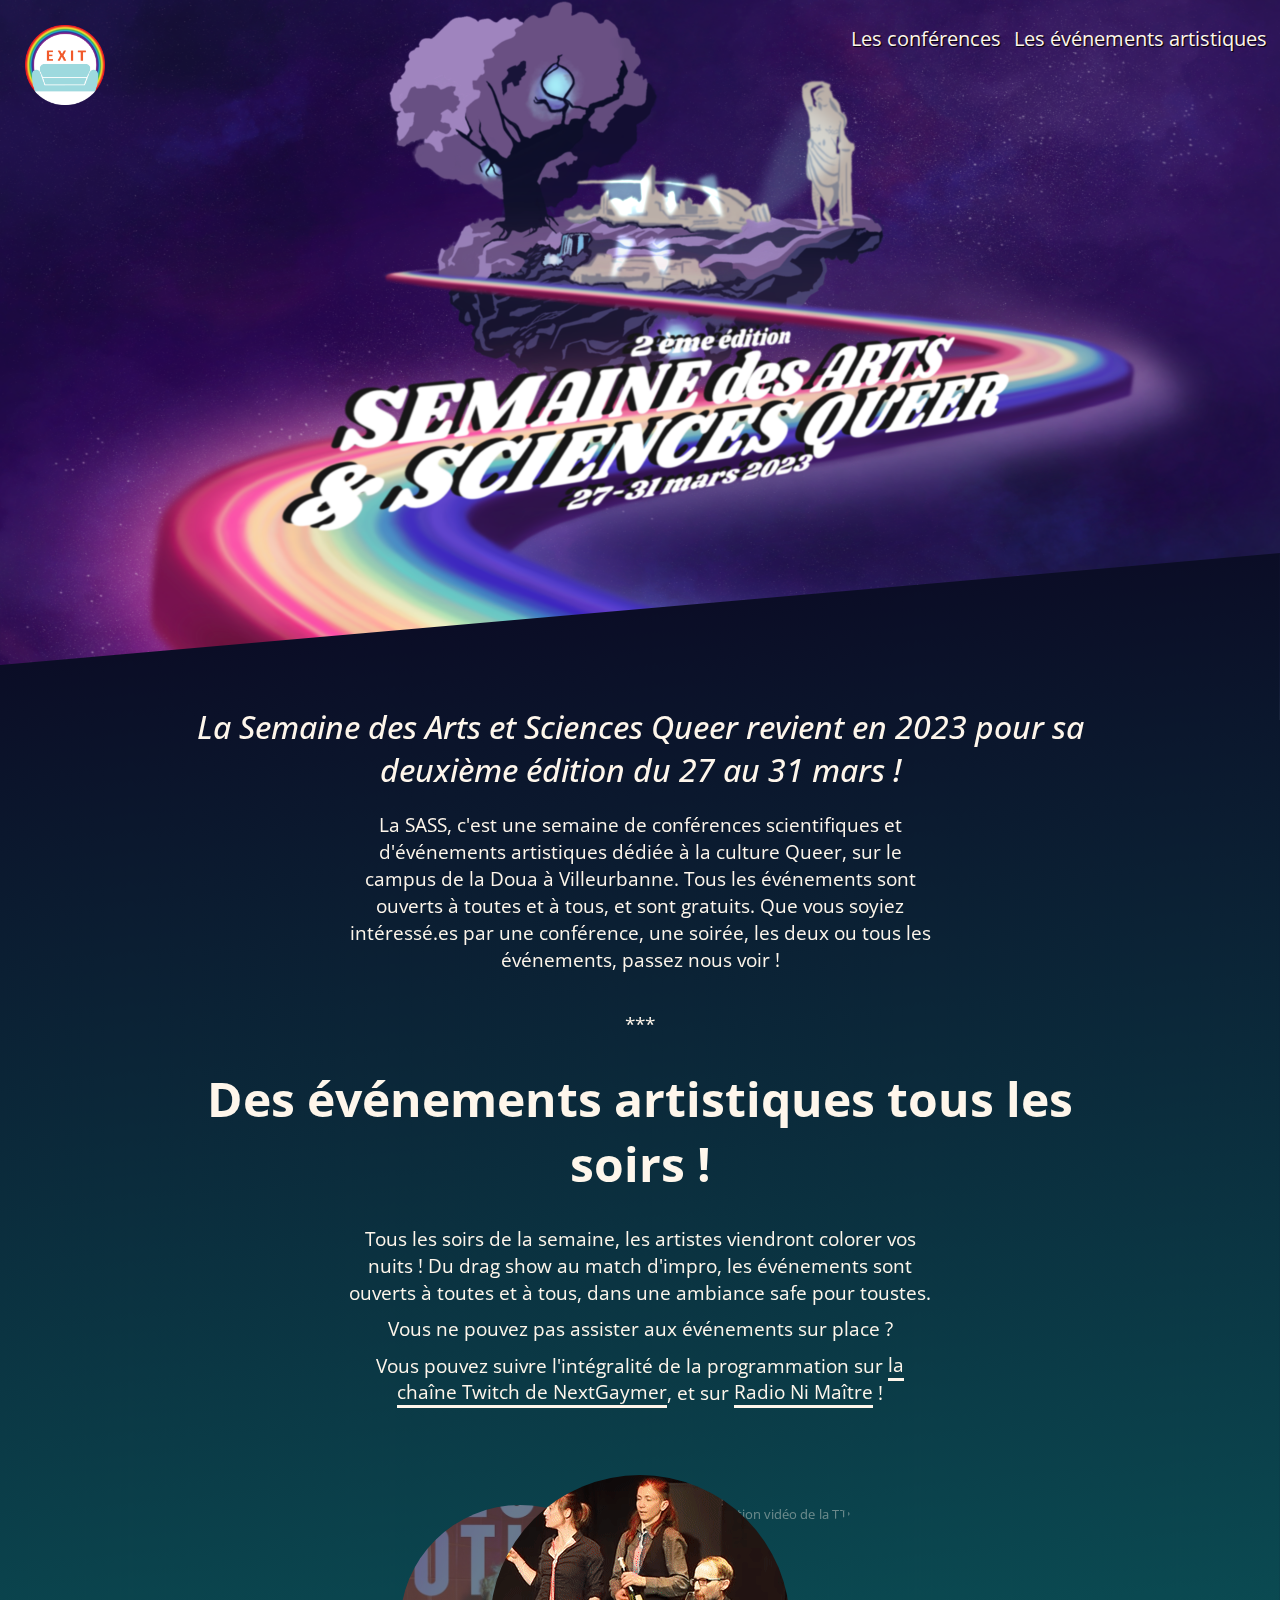
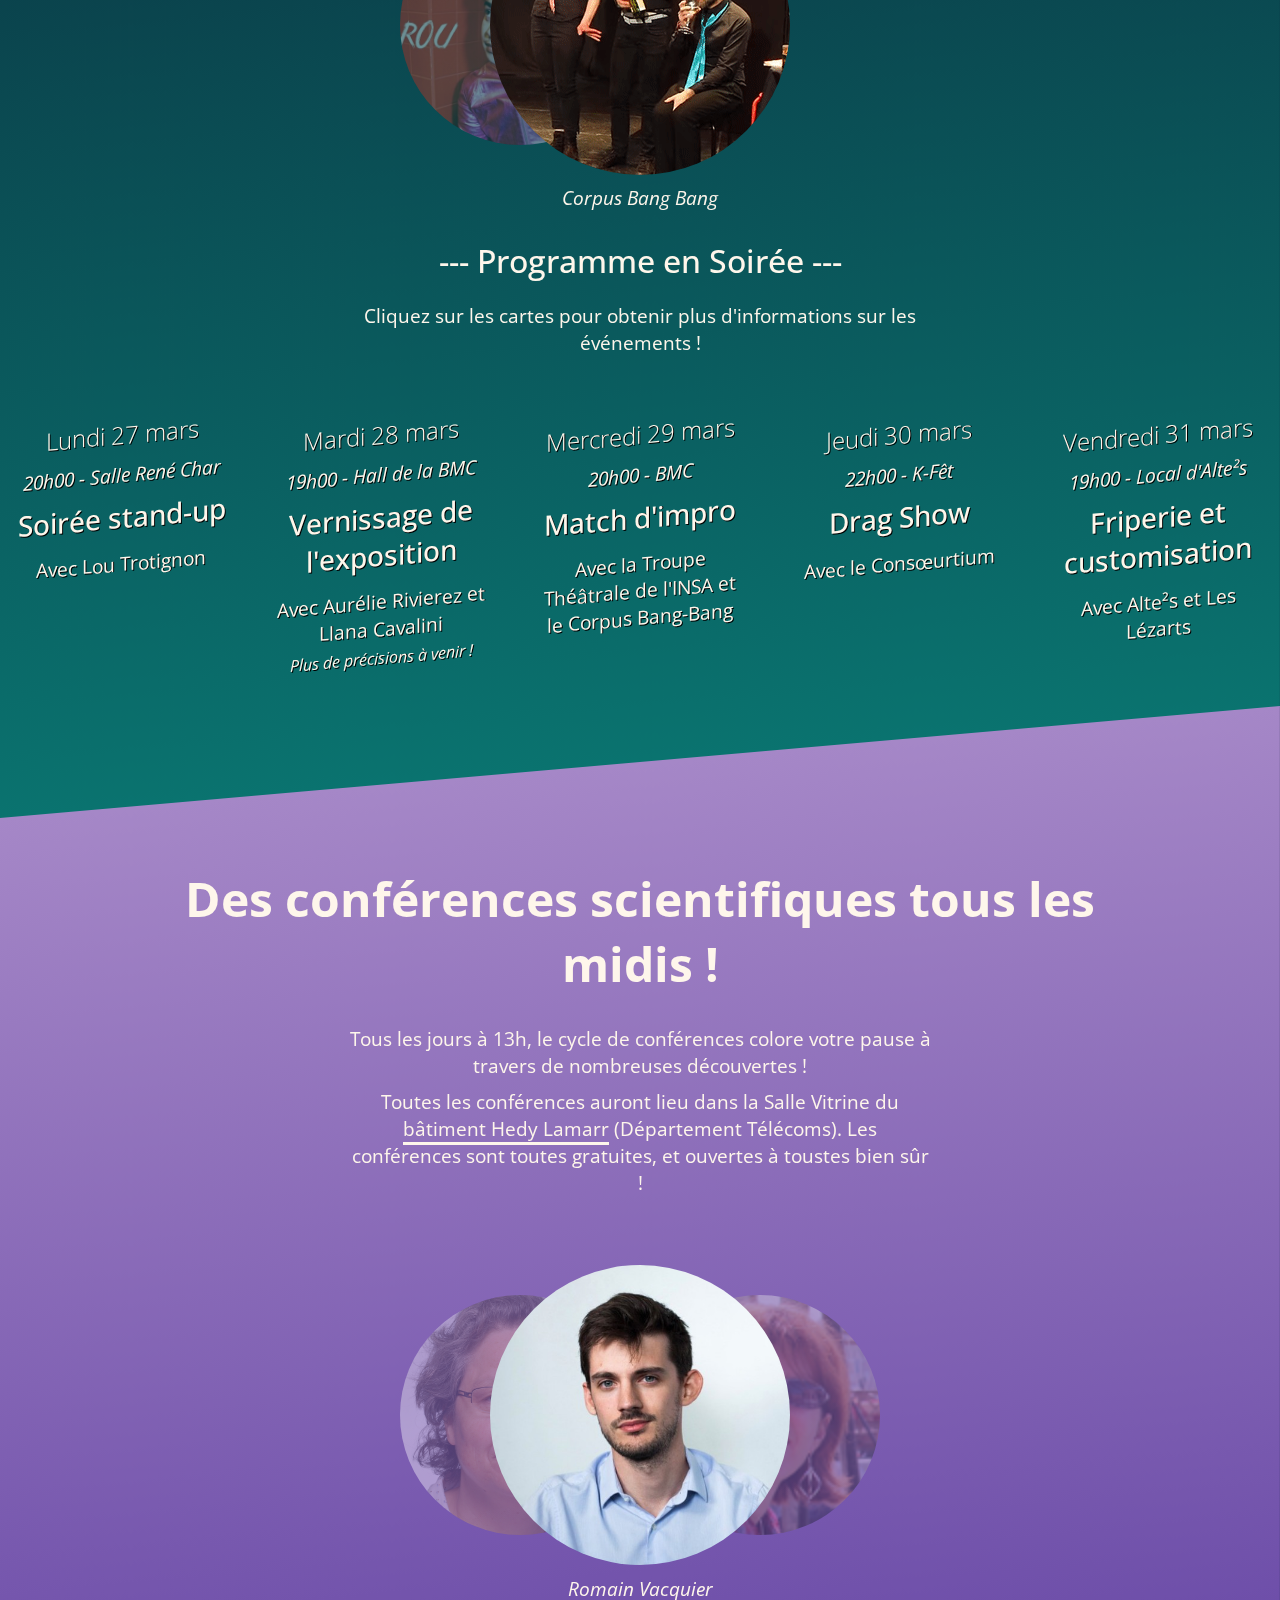
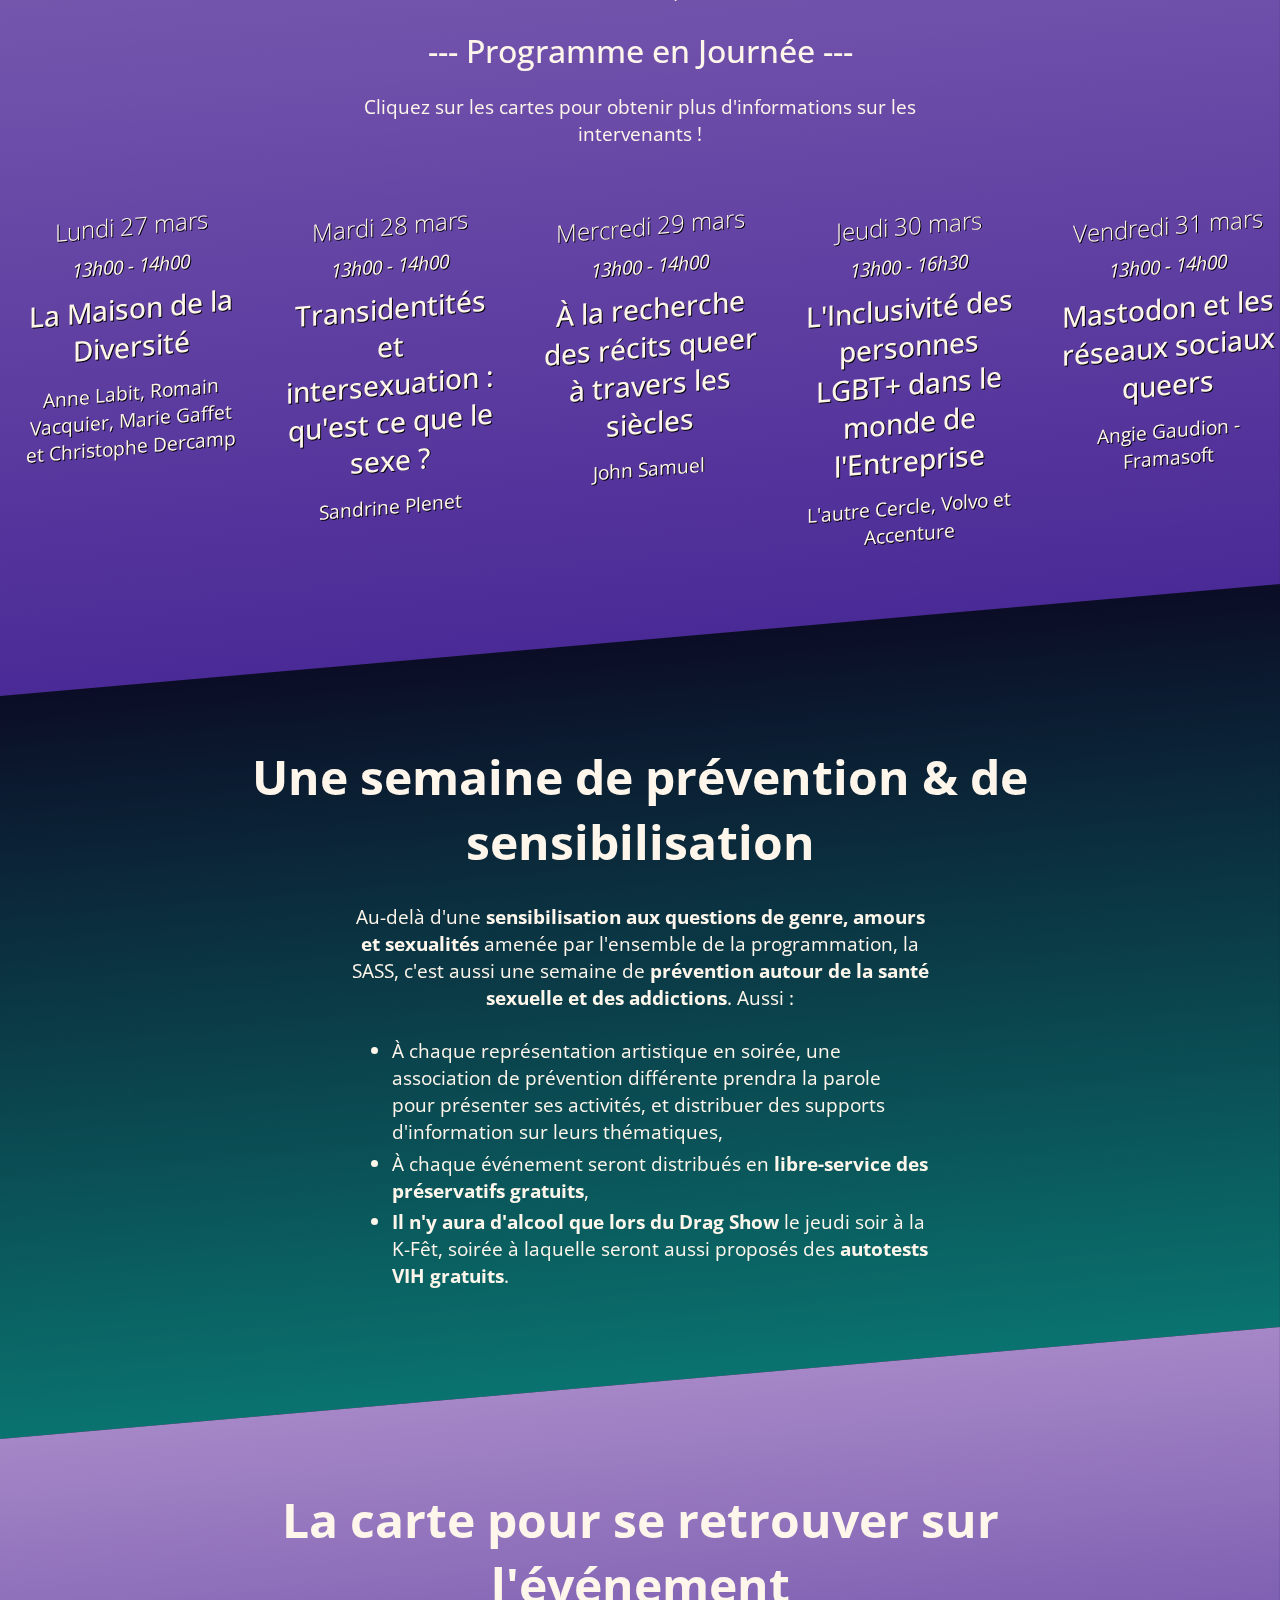
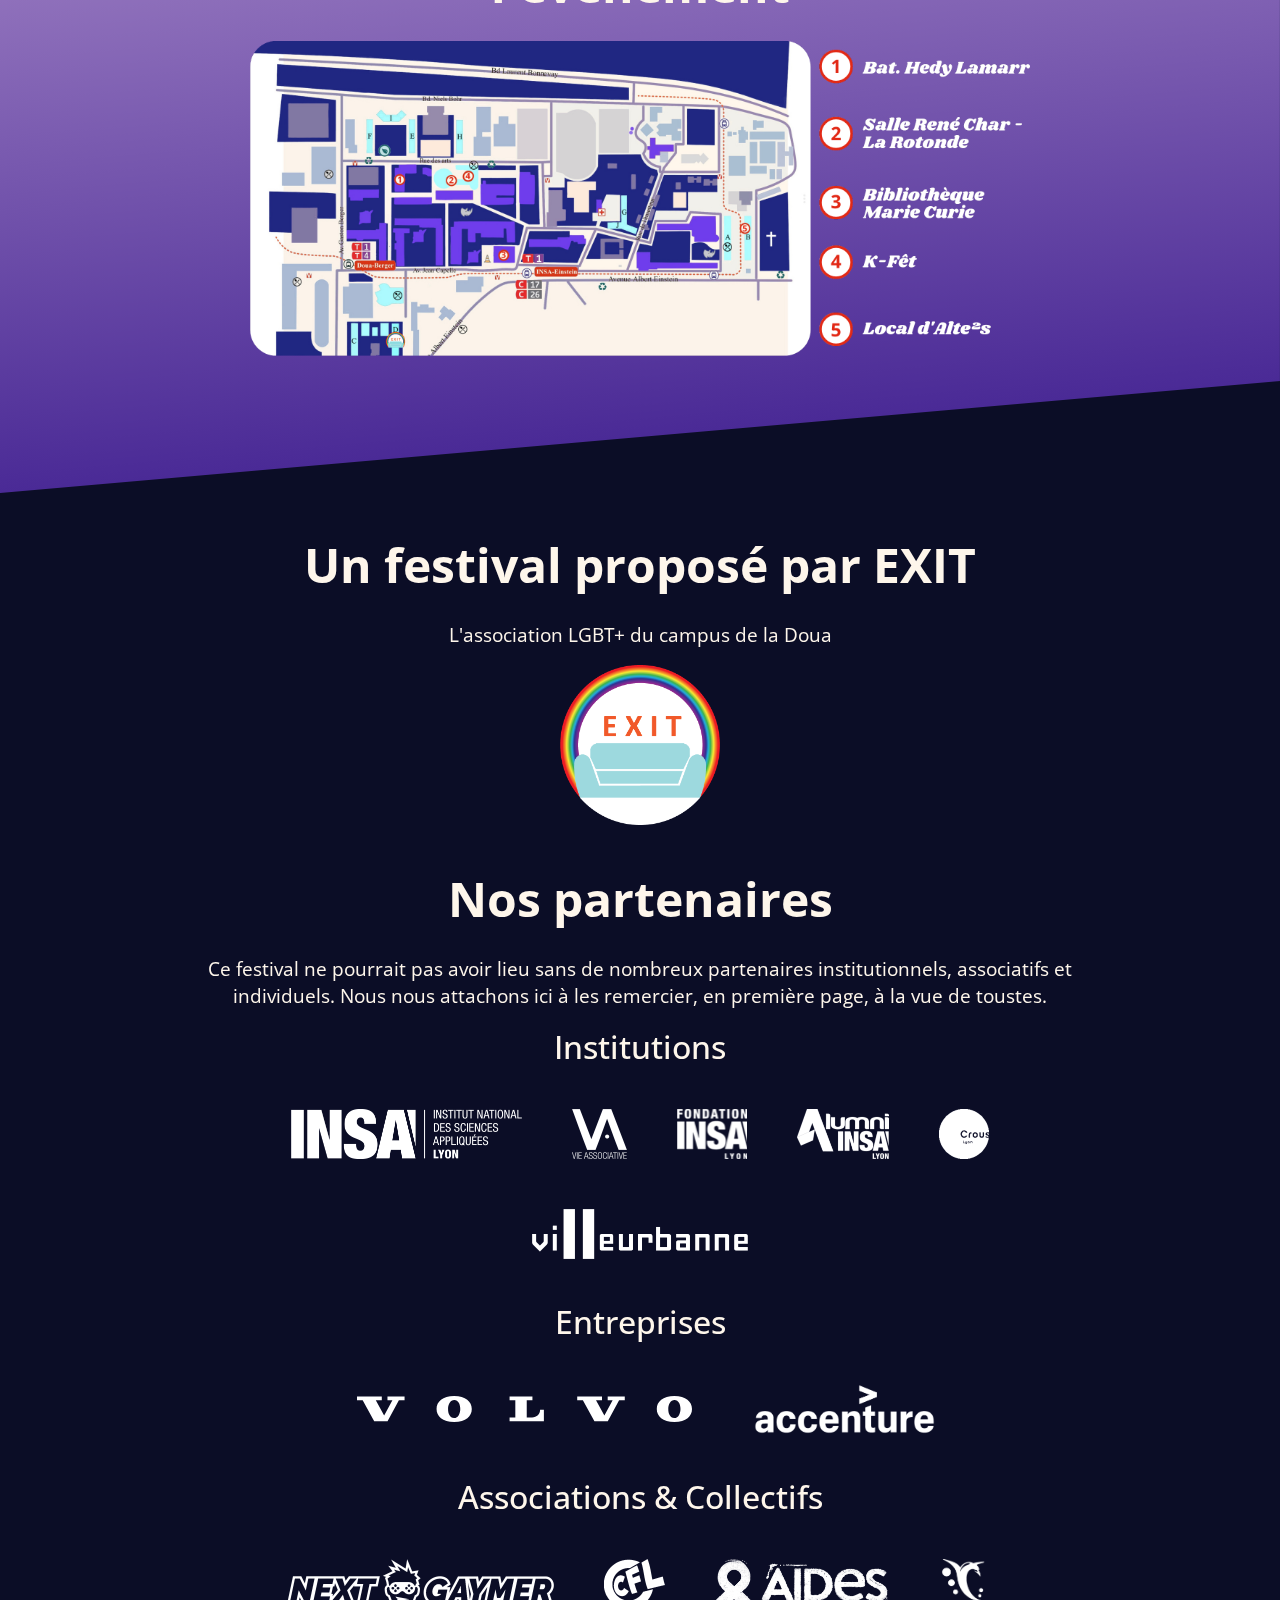
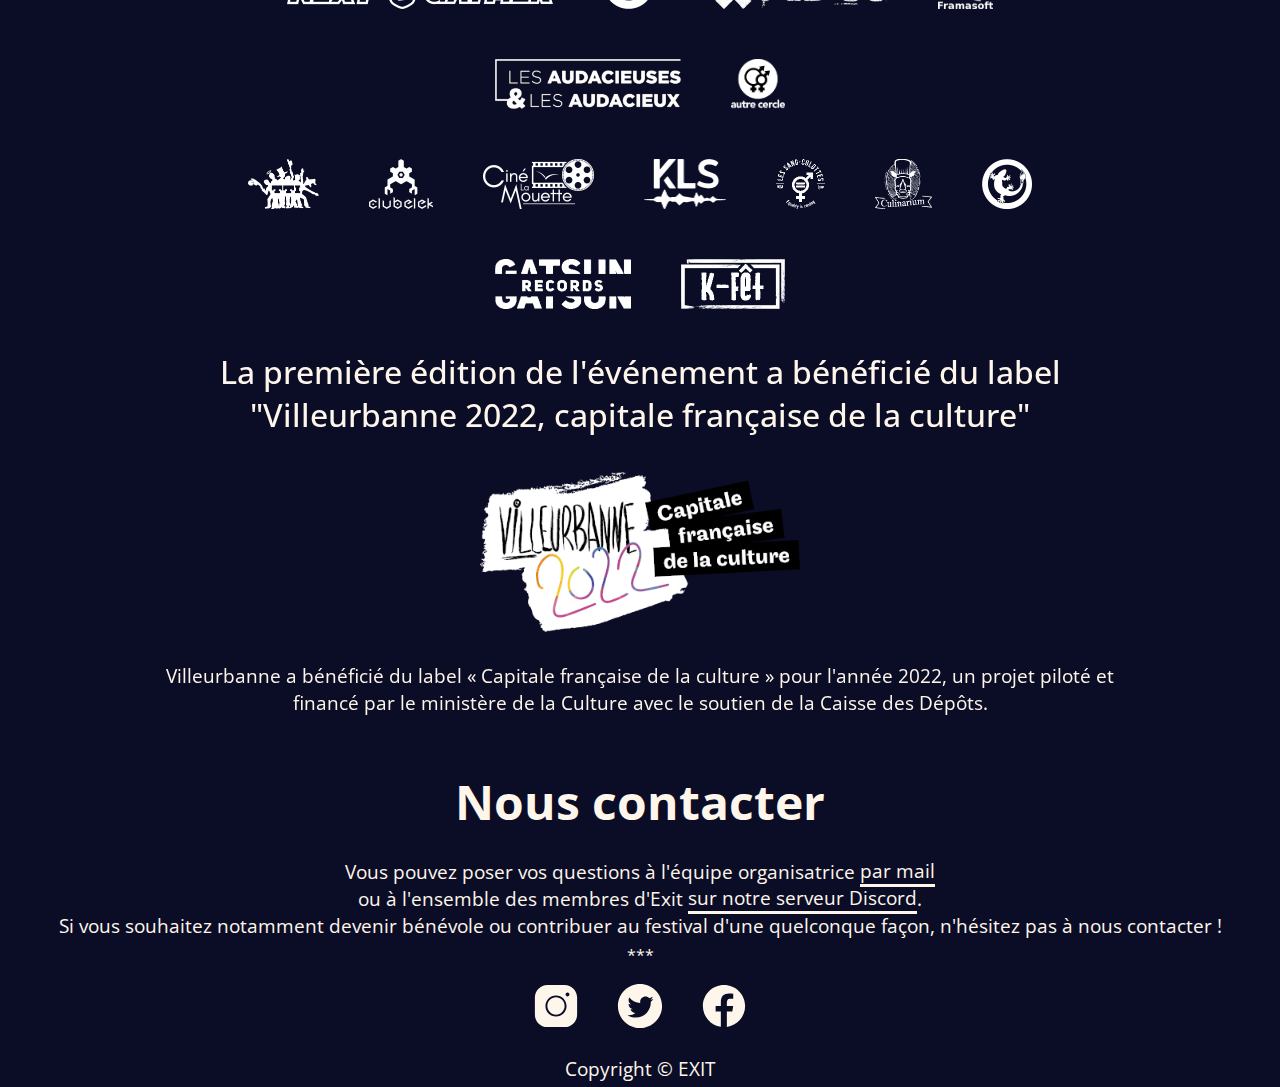
==== commit c771279a: "Map, logos and minor fix" ====
--- a/pages/2023/index.html
+++ b/pages/2023/index.html
@@ -32,7 +32,7 @@
             Semaine des Arts et Sciences Queers, 2eme édition, 27-31 mars 2023.>
         <div class=" big-wrapper">
         <div class="bg diag bg-two">
-            <div class="content">
+            <section class="content">
                 <h3 class="italic">La Semaine des Arts et Sciences Queer revient en 2023 pour sa
                     deuxième édition du 27 au 31 mars !</h3>
                 <p>La SASS, c'est une semaine de conférences scientifiques et d'événements artistiques dédiée à la
@@ -44,18 +44,27 @@
                 <p>Tous les soirs de la semaine, les artistes viendront colorer vos nuits ! Du drag show au match
                     d'impro, les événements sont ouverts à toutes et à tous, dans une ambiance safe pour toustes.
                 </p>
-                <div class="card-container">
+                <p>Vous ne pouvez pas assister aux événements sur place ?
+                </p>
+                <p> Vous pouvez suivre l'intégralité de la programmation sur <a
+                        href="https://www.twitch.tv/nextgaymeroff">la chaîne Twitch de NextGaymer</a>, et sur <a
+                        href="https://radionimaitre.oma-radio.fr/">Radio Ni Maître</a> !</p>
+                <article class="card-container">
                     <div class="cards">
                         <div class="card left-card">
-                            <img src="./assets/stand-up/lou-trot.jpg" alt="Affiche du spectacle de Lou Trotignon. On le.a voit au premier plan." onclick="clickCarousel(event)">
+                            <img src="./assets/stand-up/lou-trot.jpg"
+                                alt="Affiche du spectacle de Lou Trotignon. On le.a voit au premier plan."
+                                onclick="clickCarousel(event)">
                             <p>Lou Trotignon</p>
                         </div>
                         <div class="card middle-card">
-                            <img src="./assets/impro/cbb.gif" alt="Présentation vidéo du corpus bang bang" onclick="clickCarousel(event)">
+                            <img src="./assets/impro/cbb.gif" alt="Présentation vidéo du corpus bang bang"
+                                onclick="clickCarousel(event)">
                             <p>Corpus Bang Bang</p>
                         </div>
                         <div class="card right-card">
-                            <img src="./assets/impro/tti.gif" alt="Présentation vidéo de la TTI" onclick="clickCarousel(event)">
+                            <img src="./assets/impro/tti.gif" alt="Présentation vidéo de la TTI"
+                                onclick="clickCarousel(event)">
                             <p>Troupe Théâtrale de l'INSA</p>
                         </div>
                         <!-- <div class="card hidden-card">
@@ -63,10 +72,10 @@
                             <p>Drag Show</p>
                           </div> -->
                     </div>
-                </div>
+                </article>
                 <h3>--- Programme en Soirée ---</h3>
                 <p>Cliquez sur les cartes pour obtenir plus d'informations sur les événements !</p>
-                <div class="night-calendar">
+                <article class="night-calendar">
                     <div class="cal-card diag">
                         <a href="pages/stand-up.html">
                             <h4>Lundi 27 mars</h4>
@@ -88,7 +97,7 @@
                         <a href="pages/impro.html">
                             <h4>Mercredi 29 mars</h4>
                             <p class="hour">20h00 - BMC</p>
-                            <h3>Théâtre d'impro</h3>
+                            <h3>Match d'impro</h3>
                             <p>Avec la Troupe Théâtrale de l'INSA et le Corpus Bang-Bang</p>
                         </a>
                     </div>
@@ -97,22 +106,22 @@
                             <h4>Jeudi 30 mars</h4>
                             <p class="hour">22h00 - K-Fêt</p>
                             <h3>Drag Show</h3>
-                            <p>Avec plein d'artistes formidables</p>
+                            <p>Avec le Consœurtium</p>
                         </a>
                     </div>
                     <div class="cal-card diag">
                         <a href="pages/friperie.html">
                             <h4>Vendredi 31 mars</h4>
                             <p class="hour">19h00 - Local d'Alte²s</p>
-                            <h3>Friperie et personnalisation</h3>
+                            <h3>Friperie et customisation</h3>
                             <p>Avec Alte²s et Les Lézarts </p>
                         </a>
                     </div>
-                </div>
-            </div>
+                </article>
+            </section>
         </div>
         <div class="bg diag bg-one">
-            <div class="content">
+            <section class="content">
                 <h2>Des conférences scientifiques tous les midis !</h2>
                 <p>Tous les jours à 13h, le cycle de conférences colore votre pause à travers de nombreuses
                     découvertes !</p>
@@ -126,23 +135,28 @@
                 <div class="card-container">
                     <div class="cards">
                         <div class="card left-card">
-                            <img src="./assets/conferences/Anne_Labit.jpg" alt="Anne Labit" onclick="clickCarousel(event)">
+                            <img src="./assets/conferences/Anne_Labit.jpg" alt="Anne Labit"
+                                onclick="clickCarousel(event)">
                             <p>Anne Labit</p>
                         </div>
                         <div class="card middle-card">
-                            <img src="./assets/conferences/Romain_1.jpg" alt="Romain Vacquier" onclick="clickCarousel(event)">
+                            <img src="./assets/conferences/Romain_1.jpg" alt="Romain Vacquier"
+                                onclick="clickCarousel(event)">
                             <p>Romain Vacquier</p>
                         </div>
                         <div class="card right-card">
-                            <img src="./assets/conferences/plenet.jpg" alt="Sandrine Plenet" onclick="clickCarousel(event)">
+                            <img src="./assets/conferences/plenet.jpg" alt="Sandrine Plenet"
+                                onclick="clickCarousel(event)">
                             <p>Sandrine Plenet</p>
                         </div>
                         <div class="card hidden-card">
-                            <img src="./assets/conferences/john_samuel.jpg" alt="John Samuel" onclick="clickCarousel(event)">
+                            <img src="./assets/conferences/john_samuel.jpg" alt="John Samuel"
+                                onclick="clickCarousel(event)">
                             <p>John Samuel</p>
                         </div>
                         <div class="card hidden-card">
-                            <img src="./assets/conferences/adrien_figula.jpg" alt="Adrien Figula Letort" onclick="clickCarousel(event)">
+                            <img src="./assets/conferences/adrien_figula.jpg" alt="Adrien Figula Letort"
+                                onclick="clickCarousel(event)">
                             <p>Adrien Figula Letort</p>
                         </div>
                     </div>
@@ -190,8 +204,7 @@
                         <p>Angie Gaudion - Framasoft</p>
                     </a>
                 </div>
-            </div>
-        </div>
+            </section>
         </div>
         <div class="bg diag bg-two">
             <div class="content">
@@ -218,6 +231,11 @@
                 </p>
             </div>
         </div>
+        <div class="bg diag bg-one">
+            <div class="content">
+                <h2>La carte pour se retrouver sur l'événement</h2>
+                <img id="event-map" src="assets/plan/map.png" alt="">
+            </div>
         </div>
     </main>
 
@@ -228,7 +246,7 @@
 
                 <p>L'association LGBT+ du campus de la Doua</p>
 
-                <img id="nav-logo" src="./assets/logos/exit/2019_rond.png" alt="Logo d'Exit">
+                <img id="nav-logo" style="width: 10em;" src="./assets/logos/exit/2019_rond.png" alt="Logo d'Exit">
             </div>
 
             <div class="partners">
@@ -242,11 +260,16 @@
                 <h3>Institutions</h3>
                 <div class="logos">
                     <img src="./assets/logos/institutions/insa_white.png" class="logo" alt="Logo de l'INSA de Lyon">
-                    <img src="./assets/logos/institutions/va_white.png" class="logo" alt="Logo du comité de la vie associative de l'INSA de Lyon">
-                    <img src="./assets/logos/institutions/fondation_insa_lyon_white.png" class="logo" alt="Logo de la fondation INSA Lyon">
-                    <img src="./assets/logos/institutions/alumni_insa_lyon_white.png" class="logo" alt="Logo des alumnis INSA Lyon">
-                    <img src="./assets/logos/institutions/crous_lyon_white.png" class="logo" alt="Logo du Crous de Lyon">
-                    <img src="./assets/logos/institutions/villeurbanne_white.png" class="logo" alt="Logo de la ville de Villeurbanne">
+                    <img src="./assets/logos/institutions/va_white.png" class="logo"
+                        alt="Logo du comité de la vie associative de l'INSA de Lyon">
+                    <img src="./assets/logos/institutions/fondation_insa_lyon_white.png" class="logo"
+                        alt="Logo de la fondation INSA Lyon">
+                    <img src="./assets/logos/institutions/alumni_insa_lyon_white.png" class="logo"
+                        alt="Logo des alumnis INSA Lyon">
+                    <img src="./assets/logos/institutions/crous_lyon_white.png" class="logo"
+                        alt="Logo du Crous de Lyon">
+                    <img src="./assets/logos/institutions/villeurbanne_white.png" class="logo"
+                        alt="Logo de la ville de Villeurbanne">
                 </div>
                 <h3>Entreprises</h3>
                 <div class="logos">
@@ -262,11 +285,17 @@
                 <h3>Associations & Collectifs</h3>
                 <!-- Assos Extérieures -->
                 <div class="logos">
-                    <img src="./assets/logos/assos_autres/nextgaymer.png" class="logo" alt="Logo de l'association Next Gaymer">
-                    <img src="./assets/logos/assos_autres/cfl.png" class="logo" alt="Logo de l'association le Collectif des Fiertés en Lutte">
+                    <img src="./assets/logos/assos_autres/nextgaymer.png" class="logo"
+                        alt="Logo de l'association Next Gaymer">
+                    <img src="./assets/logos/assos_autres/cfl.png" class="logo"
+                        alt="Logo de l'association le Collectif des Fiertés en Lutte">
                     <img src="./assets/logos/assos_autres/aides.png" class="logo" alt="Logo de l'association AIDES">
-                    <img src="./assets/logos/assos_autres/framasoft.png" class="logo" alt="Logo de l'association Framasoft">
-                    <img src="./assets/logos/assos_autres/audacieuses.png" class="logo" alt="Logo de l'association Les audacieuses et Les Audacieux">
+                    <img src="./assets/logos/assos_autres/framasoft.png" class="logo"
+                        alt="Logo de l'association Framasoft">
+                    <img src="./assets/logos/assos_autres/audacieuses.png" class="logo"
+                        alt="Logo de l'association Les audacieuses et Les Audacieux">
+                    <img src="./assets/logos/assos_autres/Logo_LAutreCerclecarrenoir.png" class="logo"
+                        alt="Logo de l'association L'Autre Cercle'">
                     <!-- <img src="./assets/logos/assos_autres/frisse.png" class="logo">
                     <img src="./assets/logos/assos_autres/la_fabric_art.png" class="logo">
                     <img src="./assets/logos/assos_autres/spi_69gaules.png" class="logo">
@@ -282,18 +311,24 @@
                 </div>
                 <!-- Assos INSA -->
                 <div class="logos">
-                    <img src="./assets/logos/assos_insa/tti.png" class="logo" alt="Logo de l'association la Troupe théâtrale de l'INSA Lyon">
+                    <img src="./assets/logos/assos_insa/tti.png" class="logo"
+                        alt="Logo de l'association la Troupe théâtrale de l'INSA Lyon">
                     <img src="./assets/logos/assos_insa/clubelek.png" class="logo" alt="Logo de l'association Clubelek">
-                    <img src="./assets/logos/assos_insa/cinelamouette.png" class="logo" alt="Logo de l'association Cine la Mouette">
+                    <img src="./assets/logos/assos_insa/cinelamouette.png" class="logo"
+                        alt="Logo de l'association Cine la Mouette">
                     <img src="./assets/logos/assos_insa/kls.png" class="logo" alt="Logo de l'association KLS">
                     <!-- <img src="./assets/logos/assos_insa/cluji.png" class="logo"> -->
                     <!-- <img src="./assets/logos/assos_insa/ami.png" class="logo"> -->
                     <!-- <img src="./assets/logos/assos_insa/club_rock.png" class="logo">
                     <img src="./assets/logos/assos_insa/slide.png" class="logo"> -->
-                    <img src="./assets/logos/assos_insa/sangculottes.png" class="logo" alt="Logo de l'association les Sang-culottes">
-                    <img src="./assets/logos/assos_insa/culinarium.png" class="logo" alt="Logo de l'association Culinarium">
-                    <img src="./assets/logos/assos_insa/lezarts.png" class="logo" alt="Logo de l'association les Lézarts">
-                    <img src="./assets/logos/assos_insa/gatsun.png" class="logo" alt="Logo de l'association Gatsun Records">
+                    <img src="./assets/logos/assos_insa/sangculottes.png" class="logo"
+                        alt="Logo de l'association les Sang-culottes">
+                    <img src="./assets/logos/assos_insa/culinarium.png" class="logo"
+                        alt="Logo de l'association Culinarium">
+                    <img src="./assets/logos/assos_insa/lezarts.png" class="logo"
+                        alt="Logo de l'association les Lézarts">
+                    <img src="./assets/logos/assos_insa/gatsun.png" class="logo"
+                        alt="Logo de l'association Gatsun Records">
                     <!-- <img src="./assets/logos/assos_insa/insaesport.png" class="logo"> -->
                     <img src="./assets/logos/assos_insa/kfet.png" class="logo" alt="Logo de l'association la K-Fêt">
                     <!-- <img src="./assets/logos/assos_insa/insatiable.png" class="logo"> -->
@@ -302,7 +337,8 @@
                 <h3>La première édition de l'événement a bénéficié du label "Villeurbanne 2022, capitale française de la
                     culture"</h3>
 
-                <img src="./assets/logos/cfc2022/VCFC22_Logo_Principal_Brush_RVB.png" id="cfc2022" alt="Logo du label Villeurbanne 2022 capitale française de la culture">
+                <img src="./assets/logos/cfc2022/VCFC22_Logo_Principal_Brush_RVB.png" id="cfc2022"
+                    alt="Logo du label Villeurbanne 2022 capitale française de la culture">
 
                 <p>
                     Villeurbanne a bénéficié du label « Capitale française de la culture » pour l'année 2022, un projet
--- a/pages/2023/style.css
+++ b/pages/2023/style.css
@@ -135,6 +135,7 @@
   font-size: 1.25em;
   font-family: inherit;
   margin: 0;
+  padding: 0;
   cursor: pointer;
 }
 
@@ -250,7 +251,7 @@
 
 .cal-card {
   padding: 10px;
-  width: 15em;
+  width: 15rem;
   transform: scale(100%);
   transition: all 200ms;
   background-size: cover;
@@ -303,6 +304,10 @@
   transform: scale(110%);
   transition: all 200ms;
   cursor: pointer;
+}
+
+#event-map {
+  width: 80%;
 }
 
 .unsure {
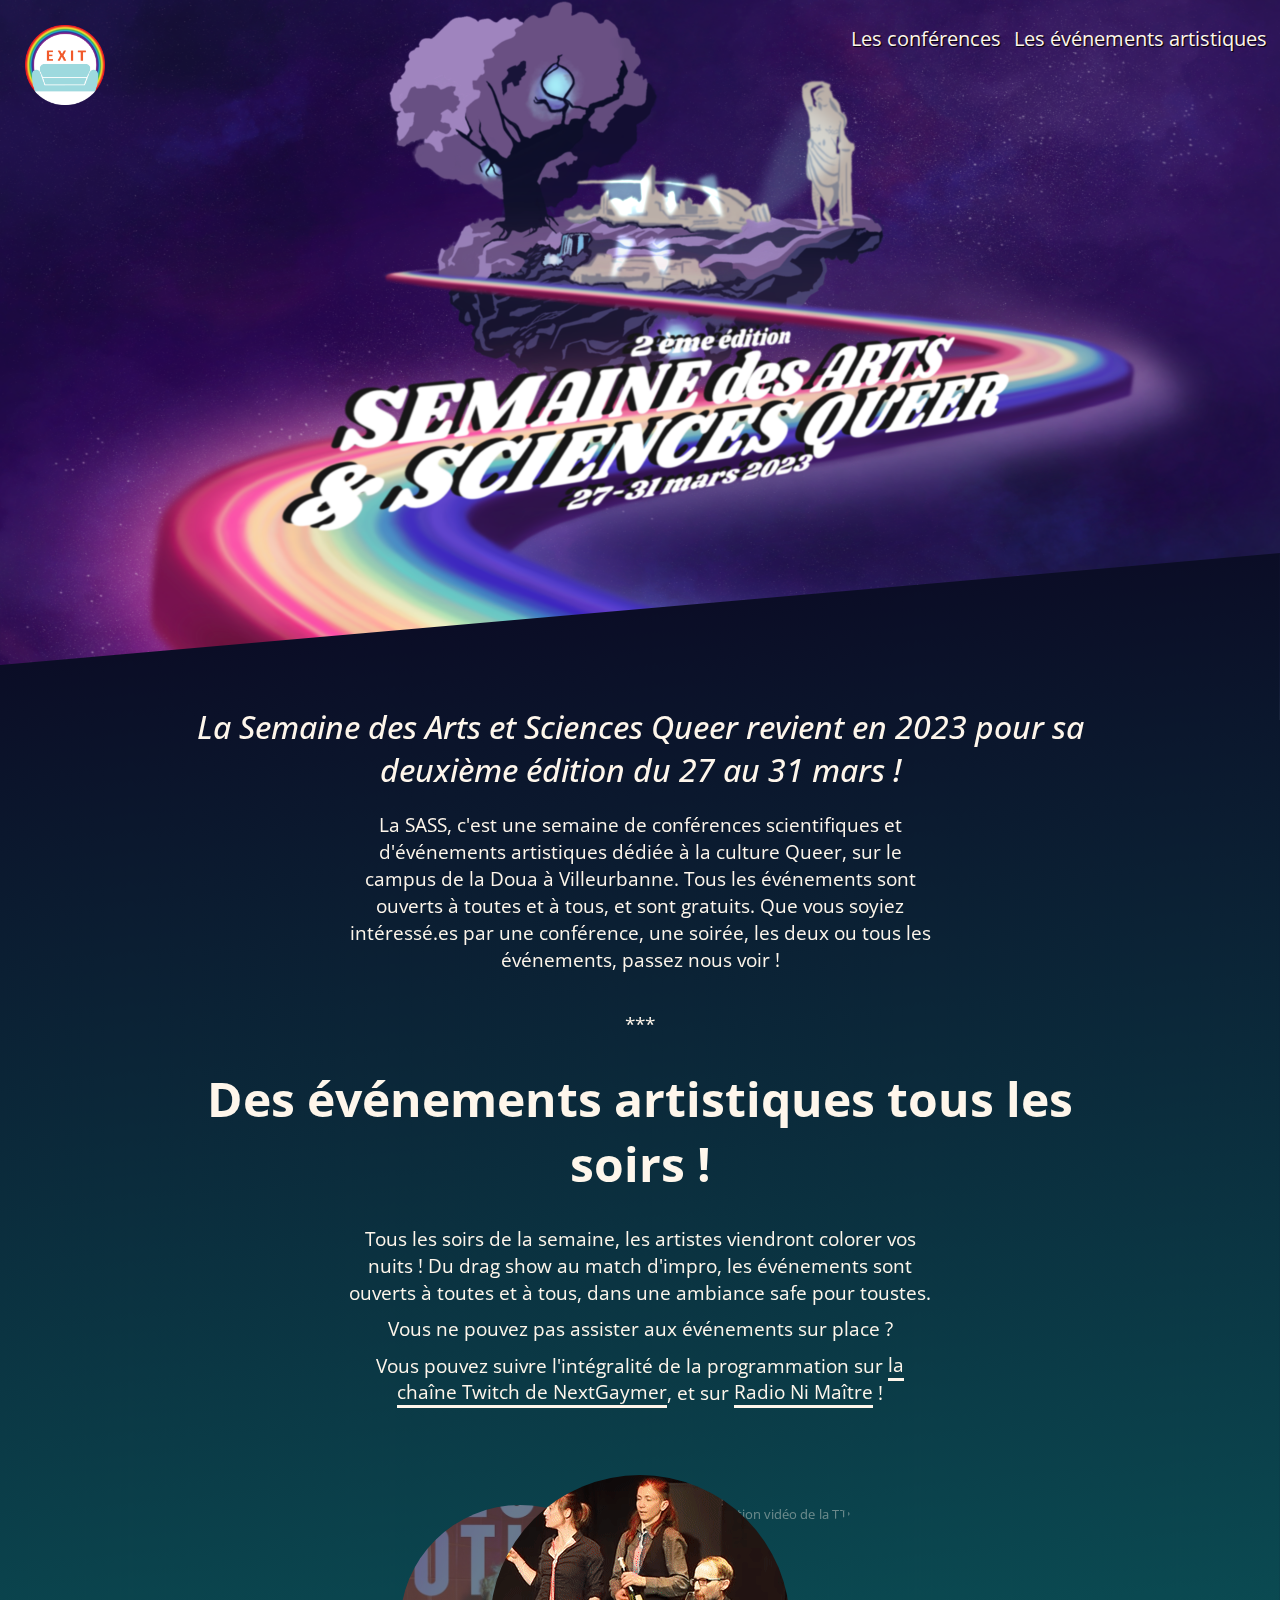
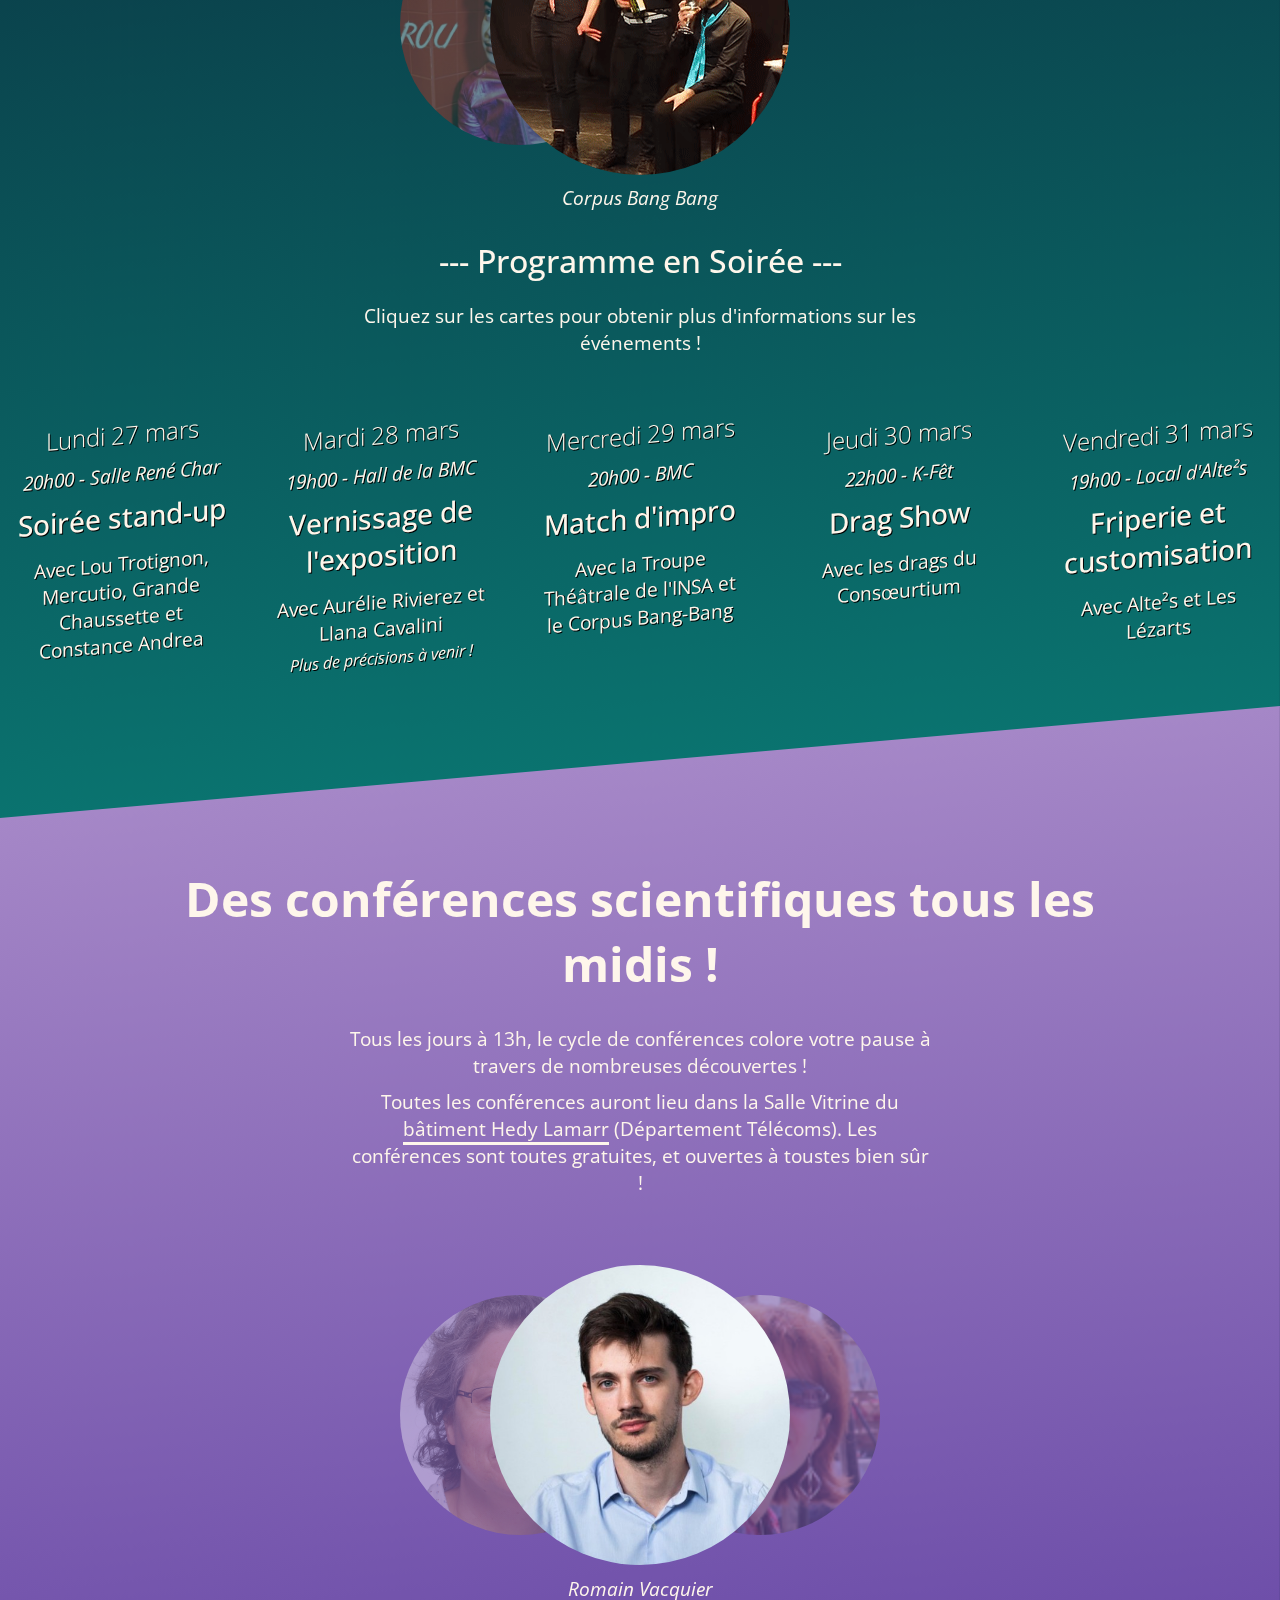
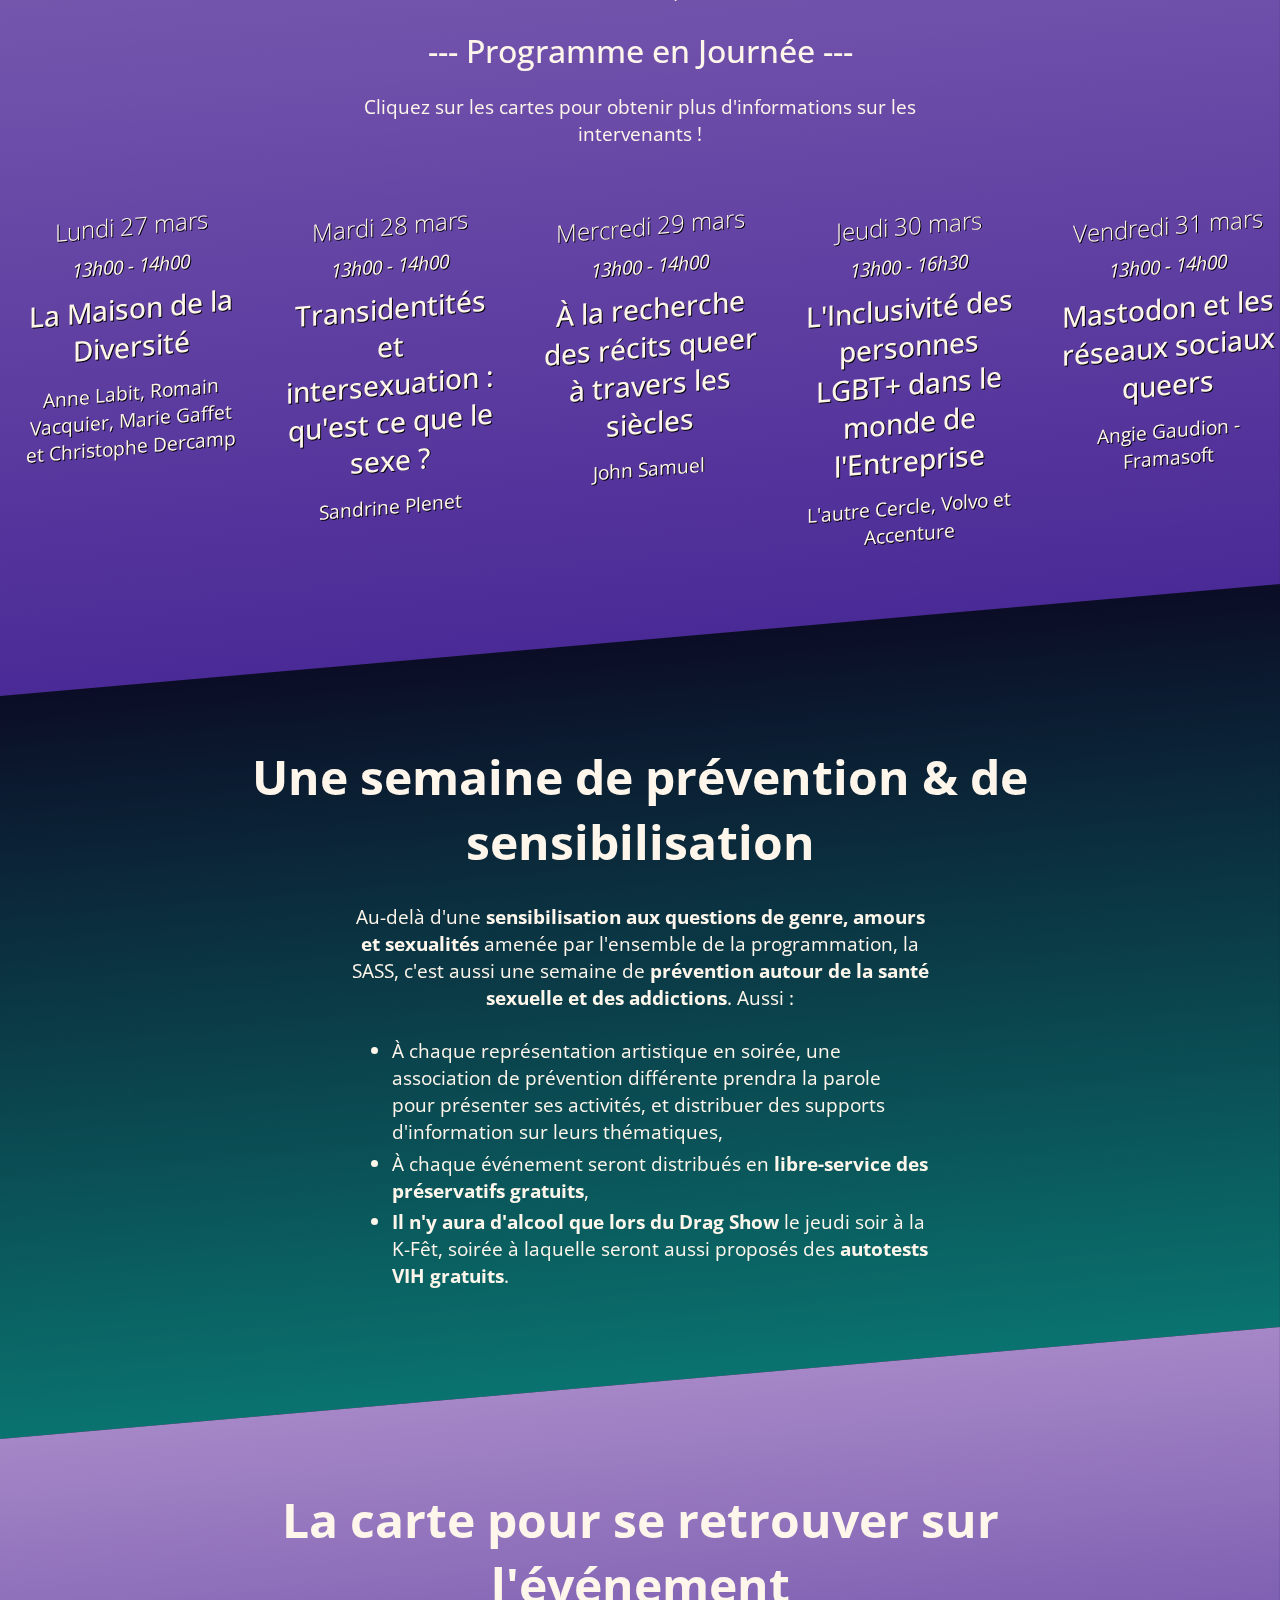
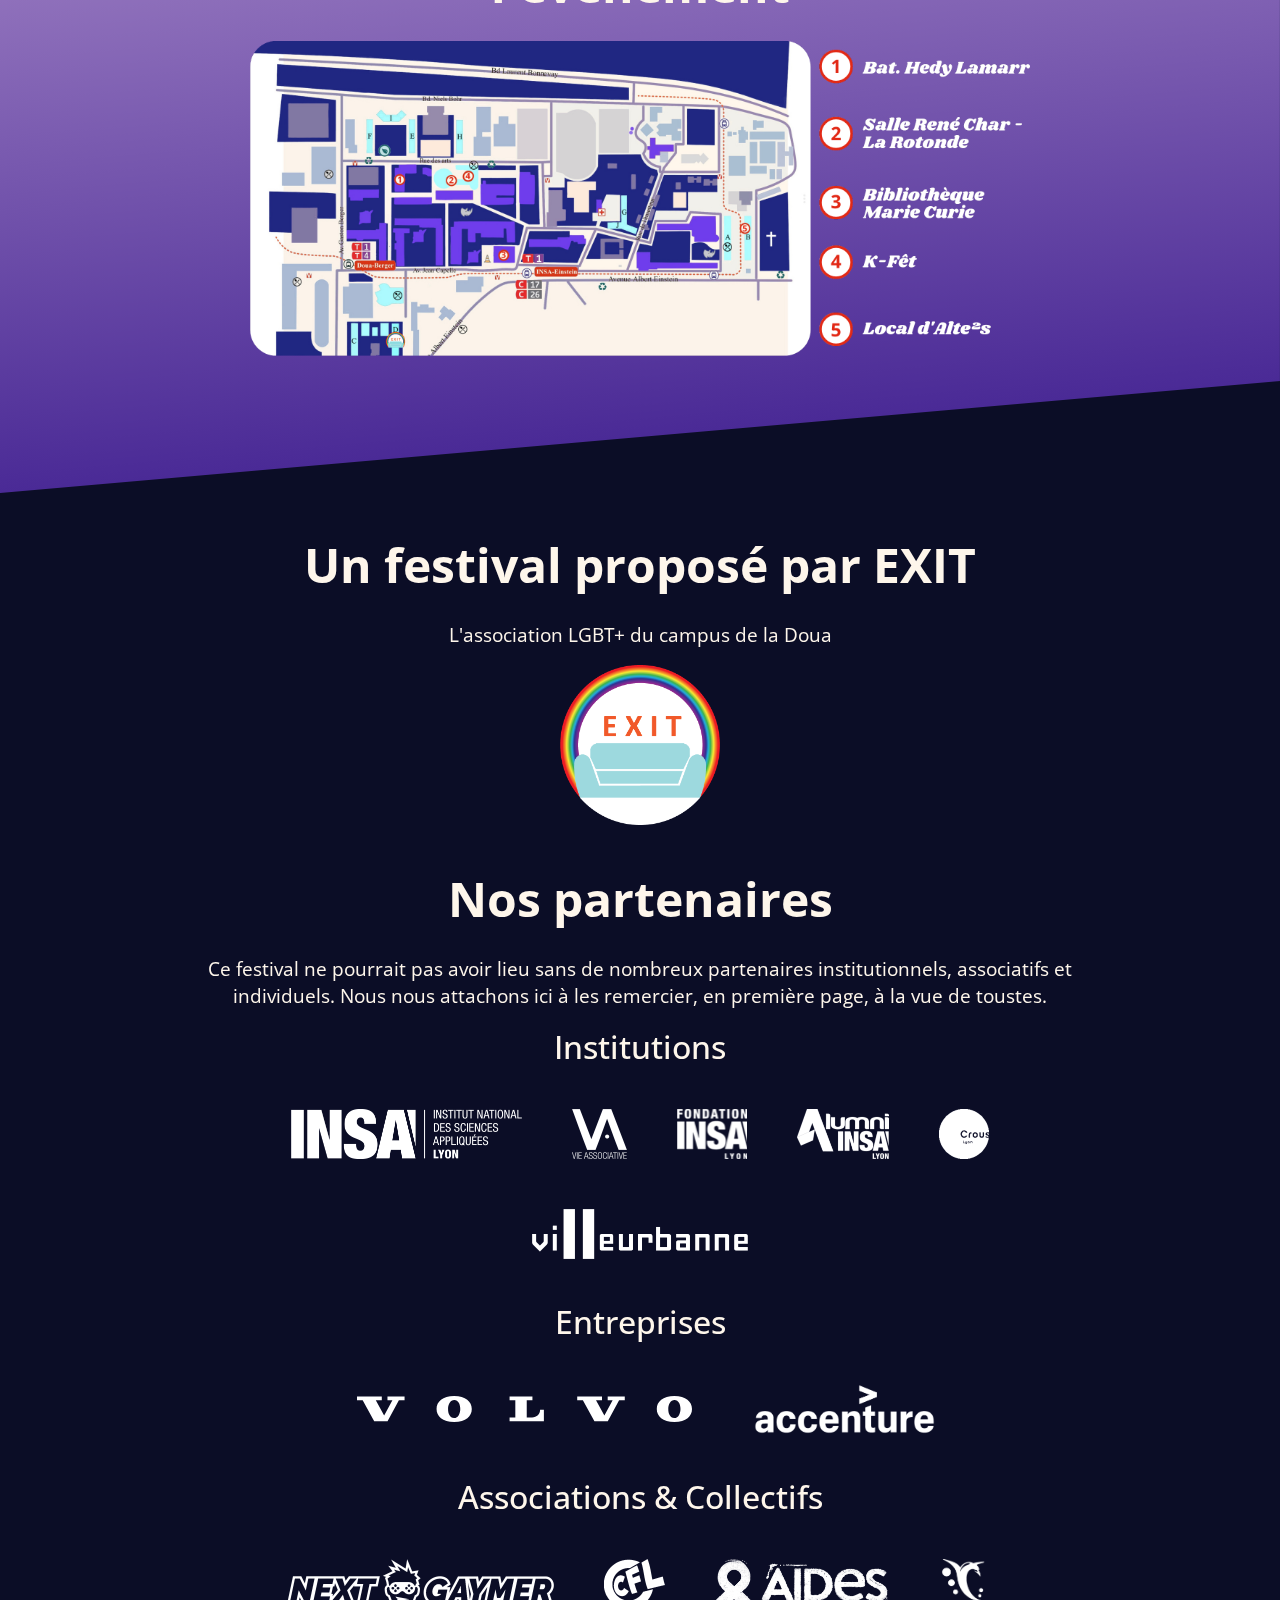
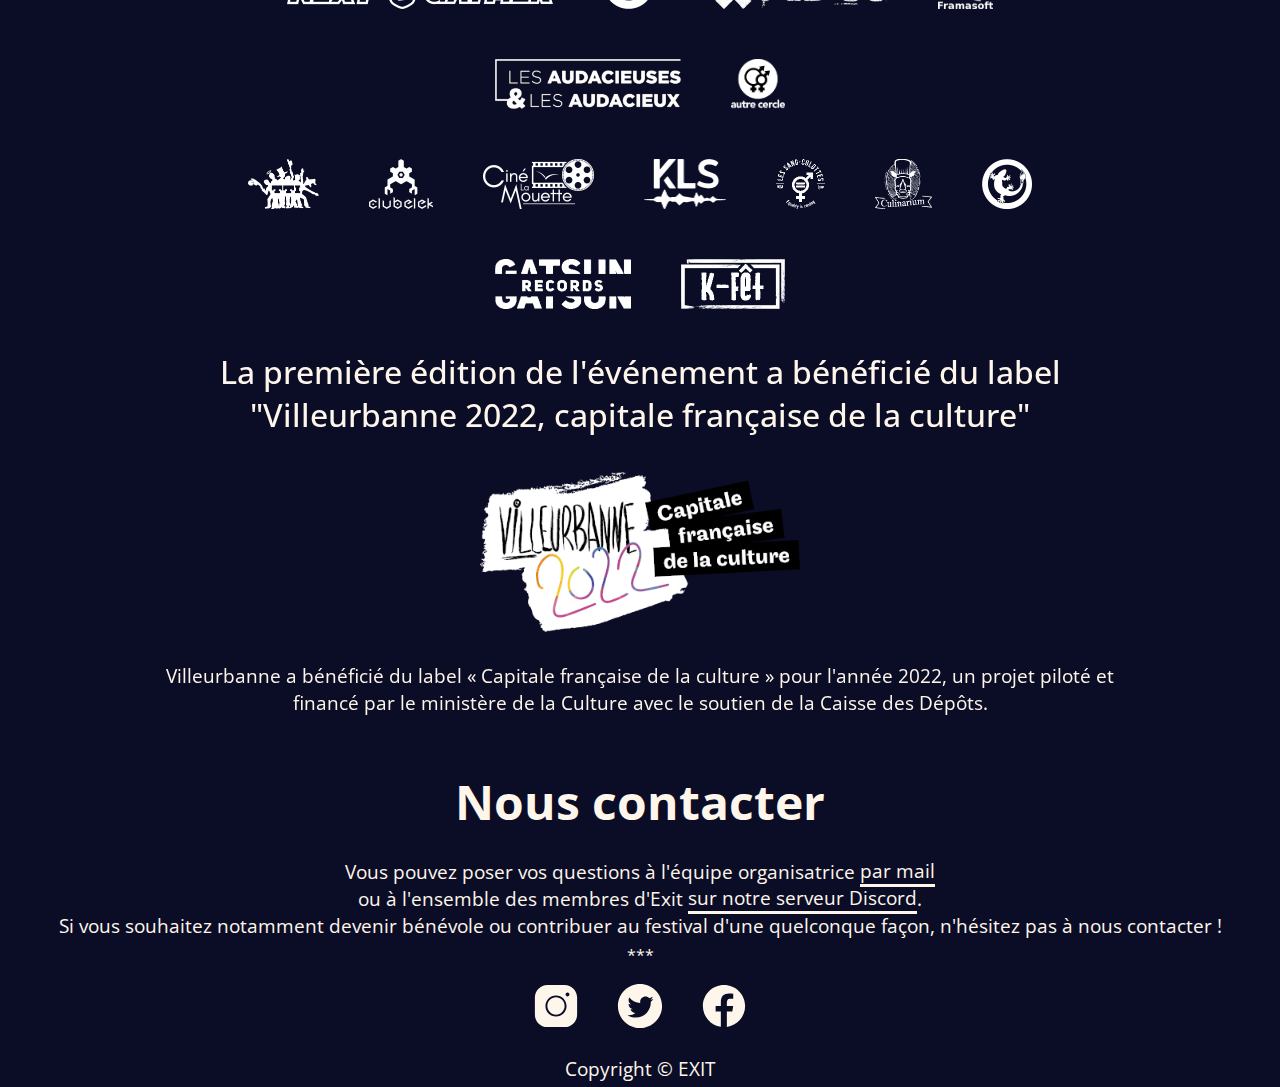
==== commit 6325d068: "Add pictures" ====
--- a/pages/2023/index.html
+++ b/pages/2023/index.html
@@ -18,7 +18,7 @@
                 <button class="btn-dropdown">Les événements artistiques</button>
                 <div class="dropdown-content">
                     <a href="pages/stand-up.html">Stand-up</a>
-                    <a href="#">Exposition</a>
+                    <!-- <a href="#">Exposition</a> -->
                     <a href="pages/impro.html">Match d'impro</a>
                     <a href="pages/drag-show.html">Drag show</a>
                     <a href="pages/friperie.html">Friperie</a>
@@ -67,10 +67,26 @@
                                 onclick="clickCarousel(event)">
                             <p>Troupe Théâtrale de l'INSA</p>
                         </div>
-                        <!-- <div class="card hidden-card">
-                            <img src="./assets/dragshow/gf.jpg" alt="song" onclick="clickCarousel(event)">
-                            <p>Drag Show</p>
-                          </div> -->
+                        <div class="card hidden-card">
+                            <img src="./assets/stand-up/Grandechaussette_.jpg" alt="Grande Chaussette"
+                                onclick="clickCarousel(event)">
+                            <p>Grande Chaussette</p>
+                        </div>
+                        <div class="card hidden-card">
+                            <img src="./assets/stand-up/mercutio.jpg" alt="Mercutio"
+                                onclick="clickCarousel(event)">
+                            <p>Mercutio</p>
+                        </div>
+                        <div class="card hidden-card">
+                            <img src="./assets/drag/consoeurtium.png" alt="Le Consoeurtium. Quatre personnes en tenue de drag sont dans une voiture décapotable."
+                                onclick="clickCarousel(event)">
+                            <p>Le Consoeurtium</p>
+                        </div>
+                        <div class="card hidden-card">
+                            <img src="./assets/logos/assos_insa/lezarts_colors.png" alt="Logo des Lézarts"
+                                onclick="clickCarousel(event)">
+                            <p>Les Lézarts</p>
+                        </div>
                     </div>
                 </article>
                 <h3>--- Programme en Soirée ---</h3>
@@ -81,11 +97,11 @@
                             <h4>Lundi 27 mars</h4>
                             <p class="hour">20h00 - Salle René Char</p>
                             <h3>Soirée stand-up</h3>
-                            <p>Avec Lou Trotignon</p>
+                            <p>Avec Lou Trotignon, Mercutio, Grande Chaussette et Constance Andrea</p>
                         </a>
                     </div>
                     <div class="cal-card diag">
-                        <a href="#">
+                        <a href="">
                             <h4>Mardi 28 mars</h4>
                             <p class="hour">19h00 - Hall de la BMC</p>
                             <h3>Vernissage de l'exposition</h3>
@@ -106,7 +122,7 @@
                             <h4>Jeudi 30 mars</h4>
                             <p class="hour">22h00 - K-Fêt</p>
                             <h3>Drag Show</h3>
-                            <p>Avec le Consœurtium</p>
+                            <p>Avec les drags du Consœurtium</p>
                         </a>
                     </div>
                     <div class="cal-card diag">
@@ -158,6 +174,11 @@
                             <img src="./assets/conferences/adrien_figula.jpg" alt="Adrien Figula Letort"
                                 onclick="clickCarousel(event)">
                             <p>Adrien Figula Letort</p>
+                        </div>
+                        <div class="card hidden-card">
+                            <img src="./assets/conferences/angie_gaudion.jpg" alt="Adrien Figula Letort"
+                                onclick="clickCarousel(event)">
+                            <p>Angie Gaudion</p>
                         </div>
                     </div>
                 </div>
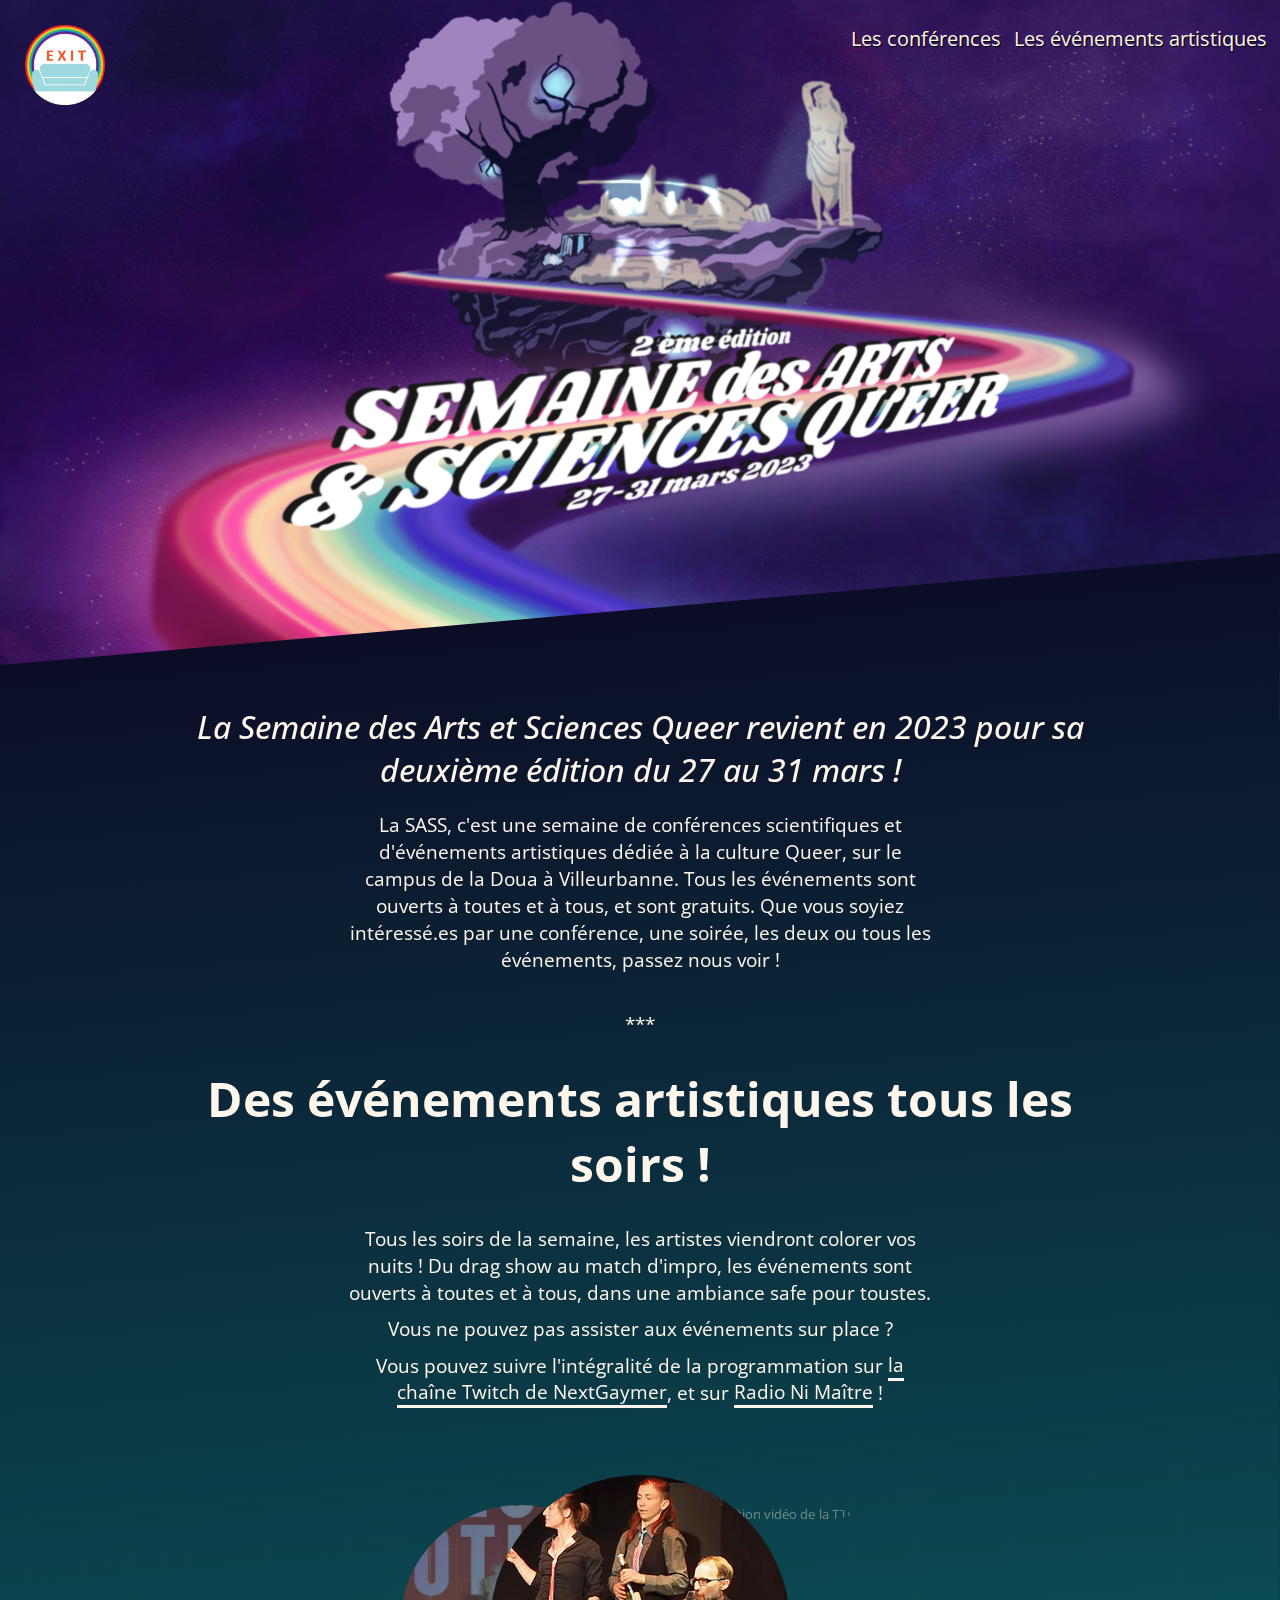
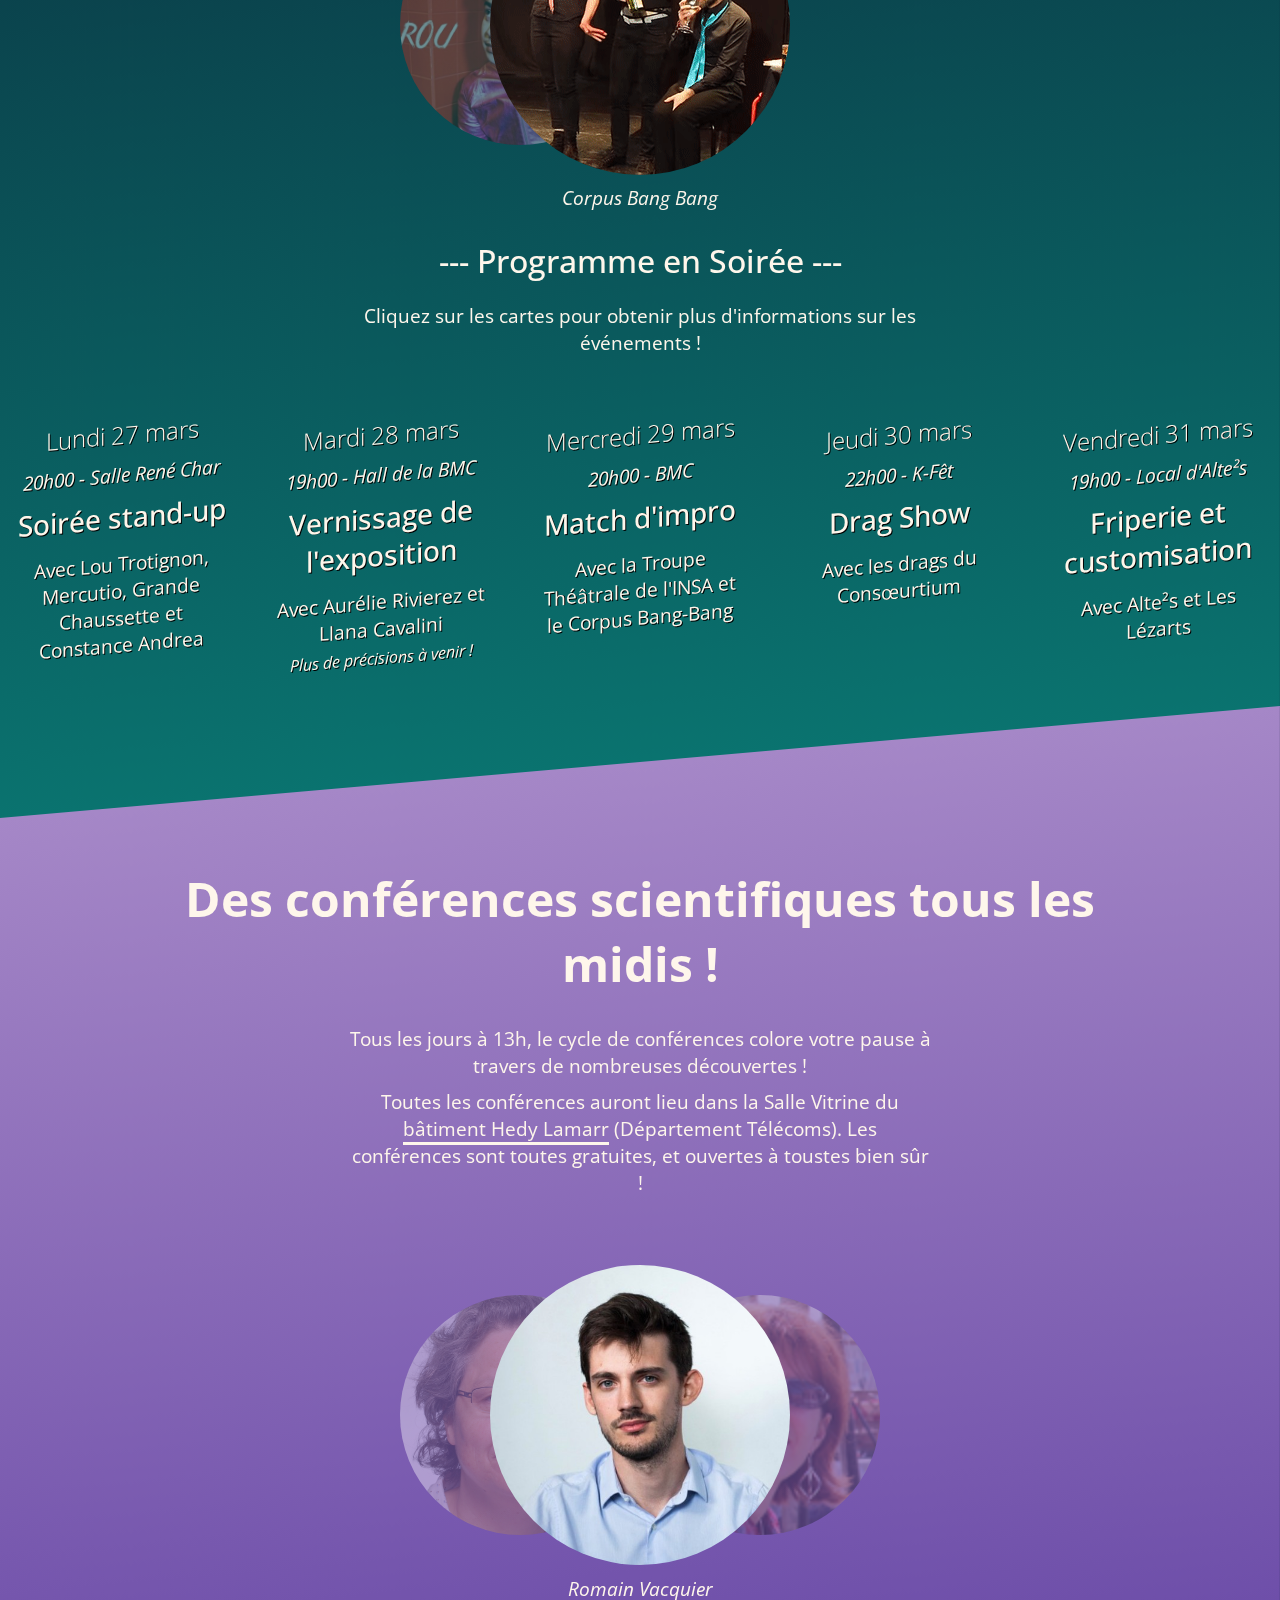
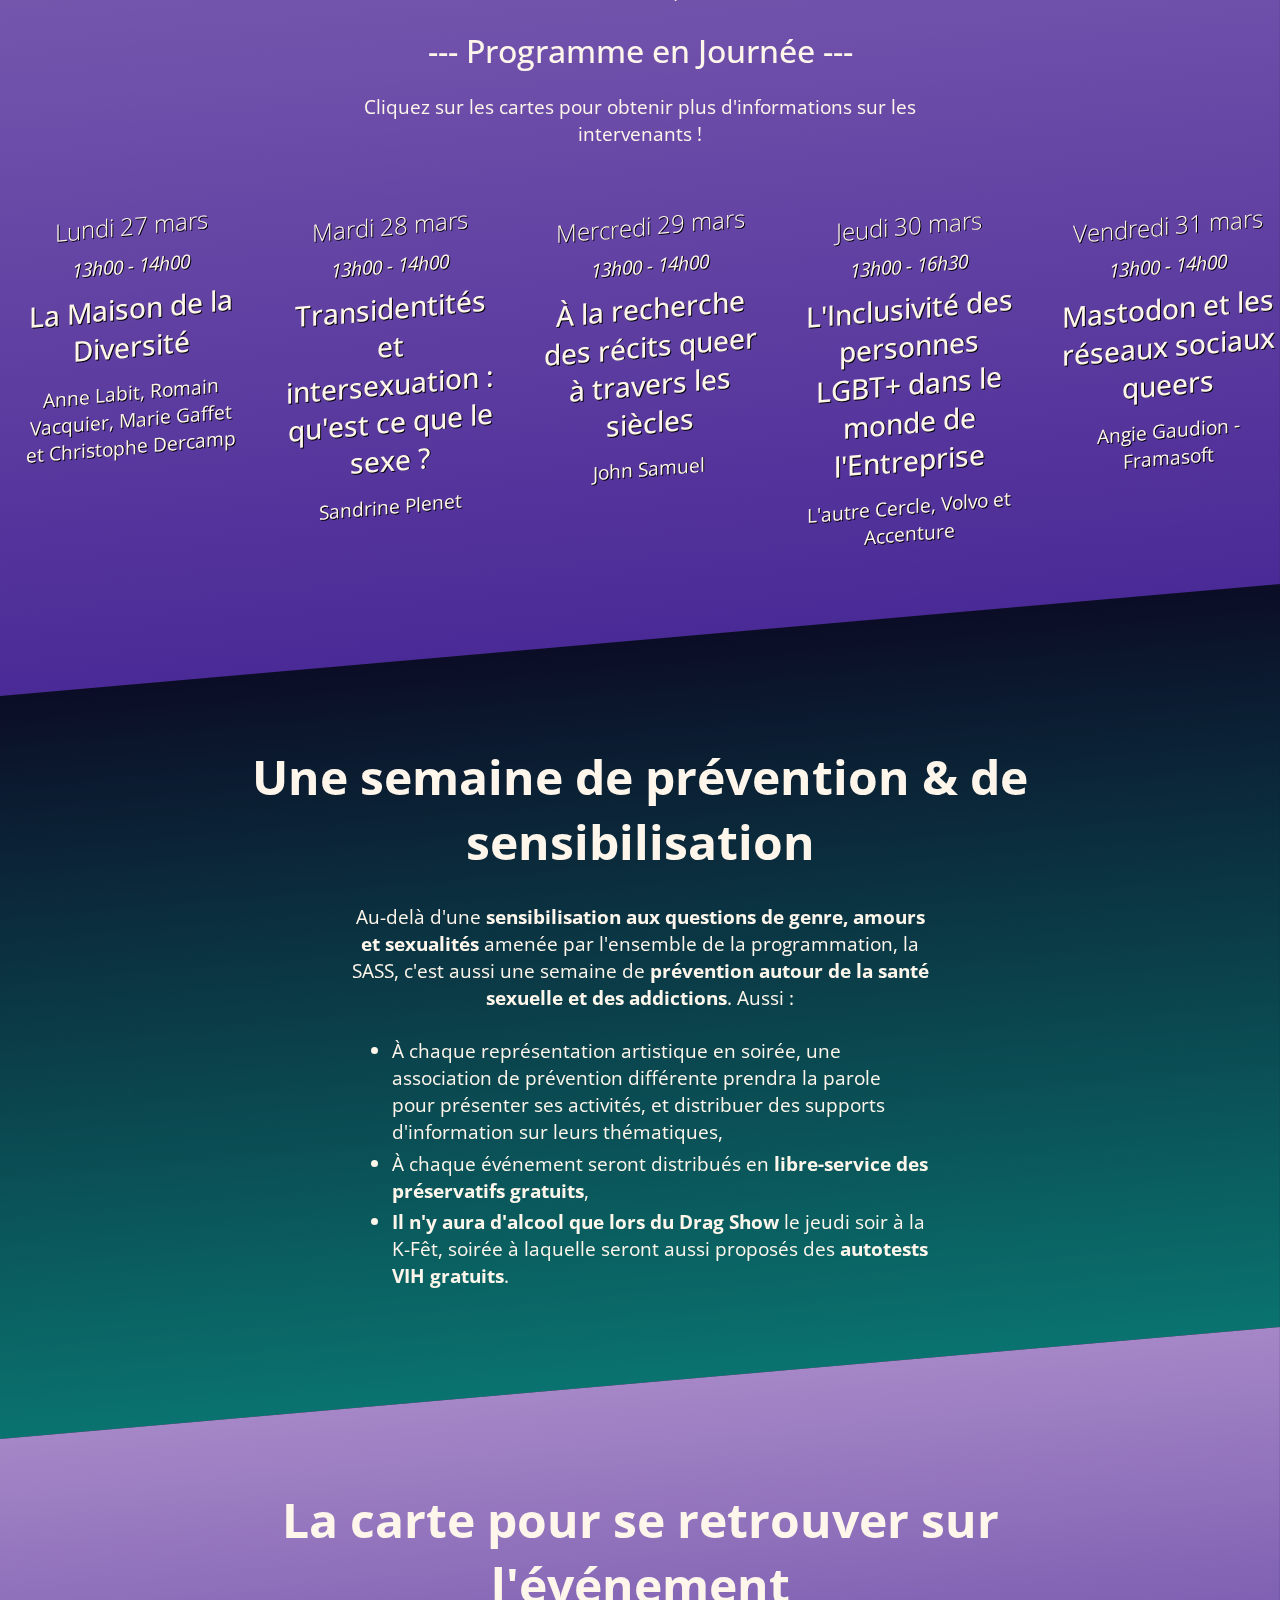
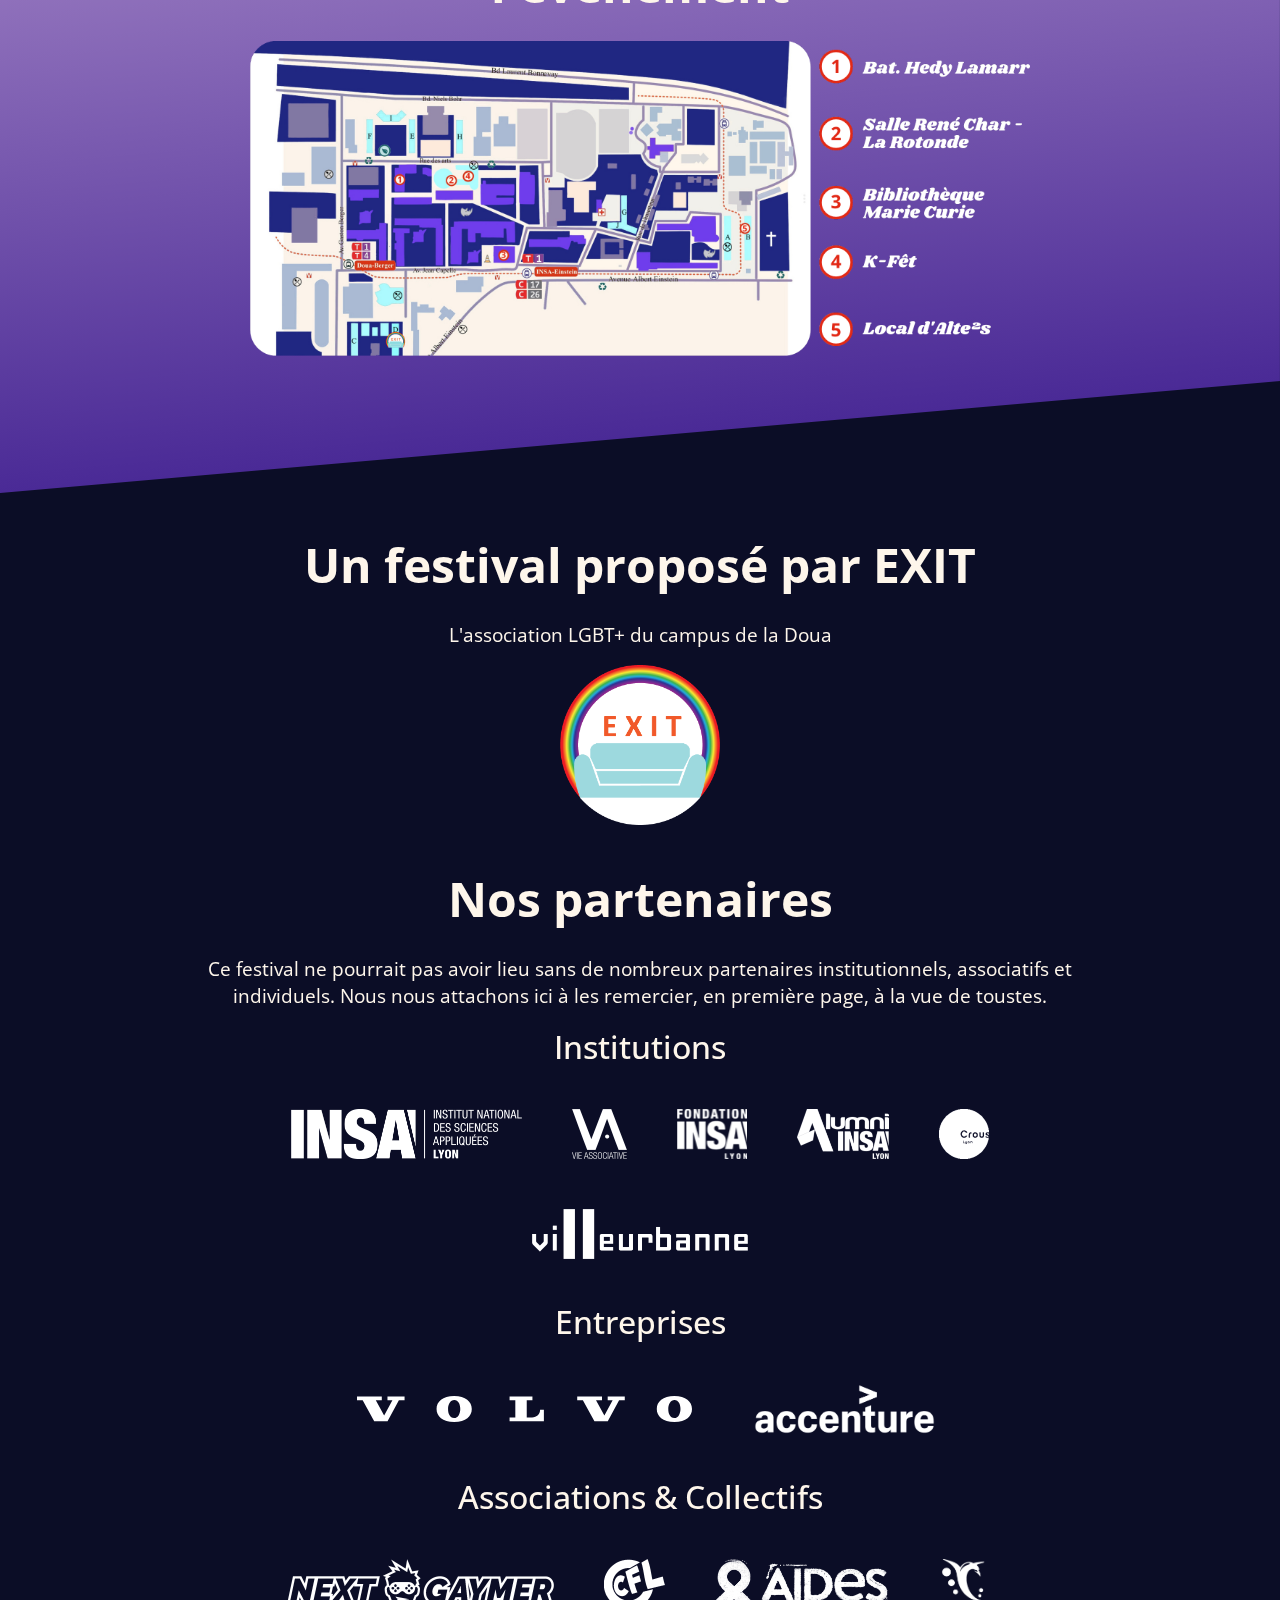
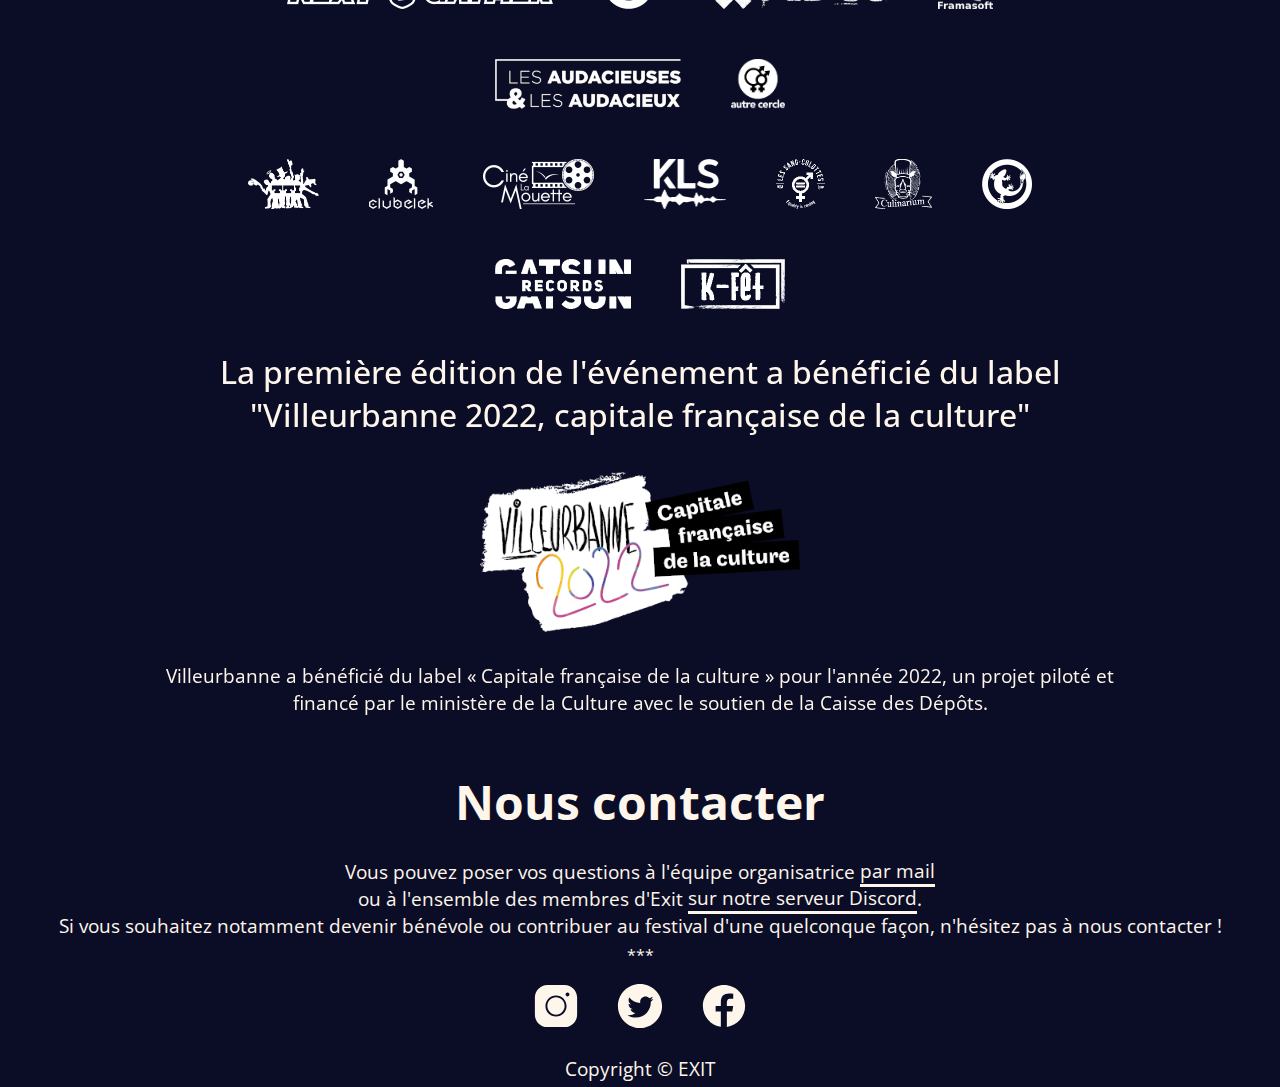
==== commit 9010d337: "Favicon & responsive dropdown menu" ====
--- a/pages/2023/index.html
+++ b/pages/2023/index.html
@@ -6,6 +6,7 @@
     <meta http-equiv="X-UA-Compatible" content="IE=edge">
     <meta name="viewport" content="width=device-width, initial-scale=1.0">
     <link rel="stylesheet" href="style.css">
+    <link rel="icon" href="assets/favicon.ico" />
     <title>SASS Queer</title>
 </head>
 
--- a/pages/2023/style.css
+++ b/pages/2023/style.css
@@ -142,11 +142,10 @@
 .dropdown-content {
   display: none;
   flex-direction: column;
-  align-items: flex-start;
+  align-items: center;
   gap: 5px;
   position: absolute;
   margin-top: 1.75em;
-  min-width: 200px;
   z-index: 1;
 }
 
@@ -362,6 +361,36 @@
   max-width: initial;
 }
 
+.conf-photo-container {
+  display: flex;
+  flex-direction: row;
+  gap: 3em;
+  align-items: center;
+  margin: 1.5em 0;
+}
+
+.conf-photo-container > span > p {
+  max-width: 12em;
+  text-align: center;
+}
+
+.conf-photo {
+  width: 12em;
+  aspect-ratio: 1;
+  border-radius: 50%;
+  -o-object-fit: cover;
+  object-fit: cover;
+}
+
+.art-photo {
+  width: 12em;
+  aspect-ratio: 1;
+  border-radius: 50%;
+  -o-object-fit: cover;
+  object-fit: cover;
+  margin: 1em 0;
+}
+
 .smaller-text {
   font-size: 1em;
 }
@@ -571,8 +600,19 @@
     transform: none;
   }
 
+  .dropdown {
+    position: relative;
+  }
+
   .dropdown-content {
     align-items: center;
-    margin-top: 60px;
+    margin-top: 2.5em;
+    margin-left: 0;
+    min-width: 100%;
+  }
+
+  .conf-photo-container {
+    flex-direction: column;
+    gap: initial;
   }
 }